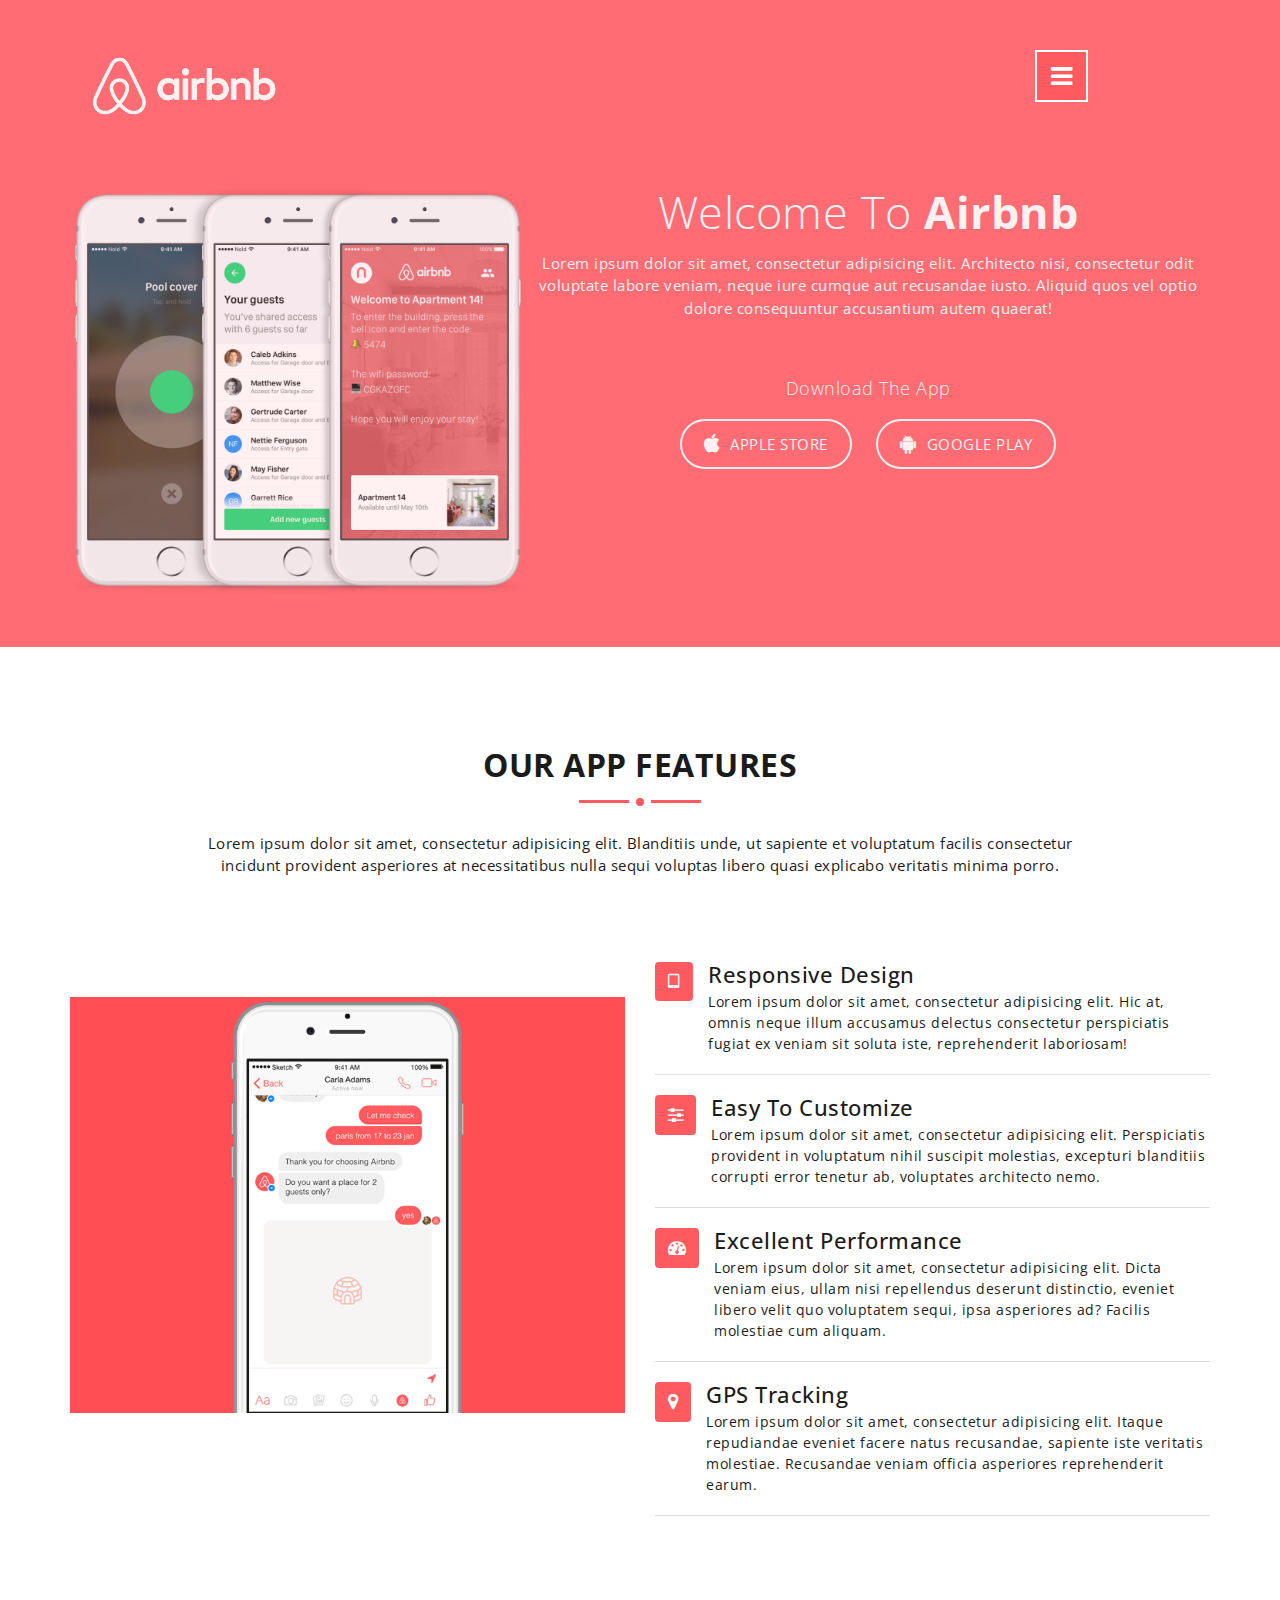
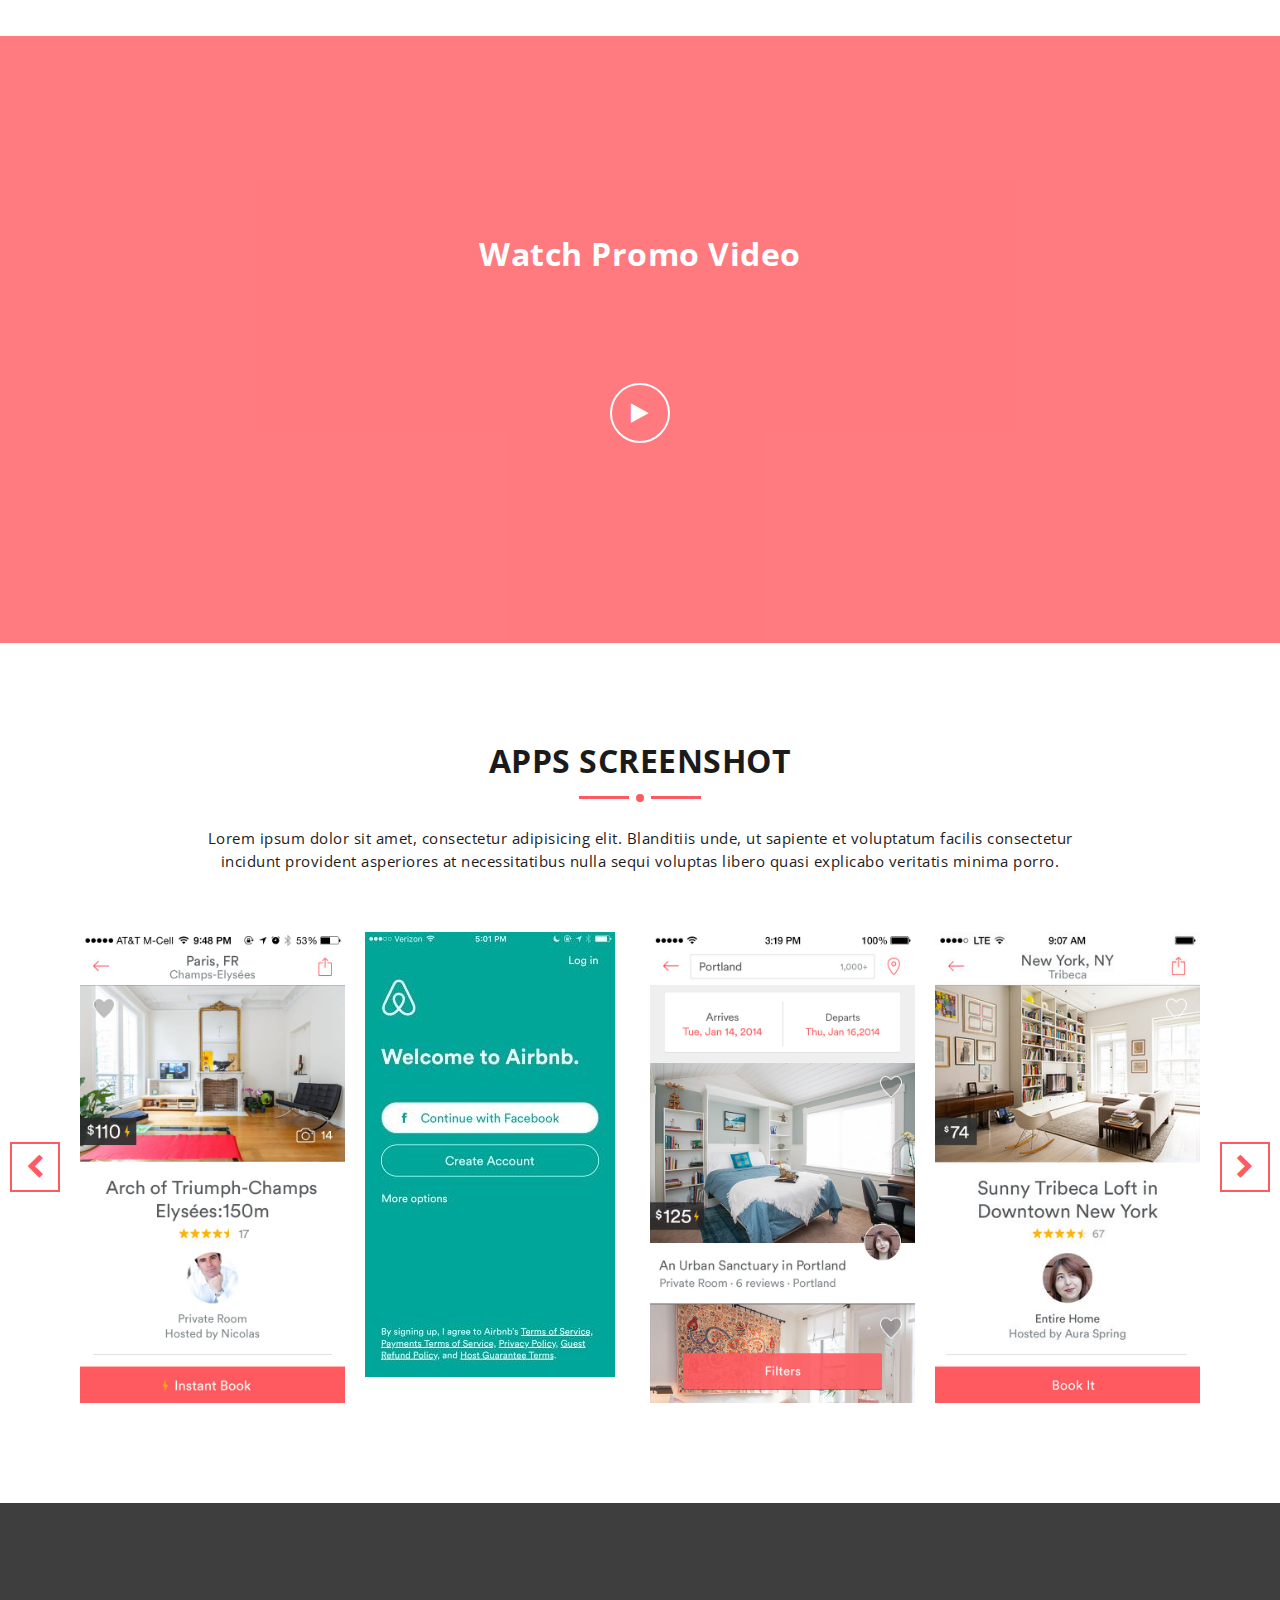
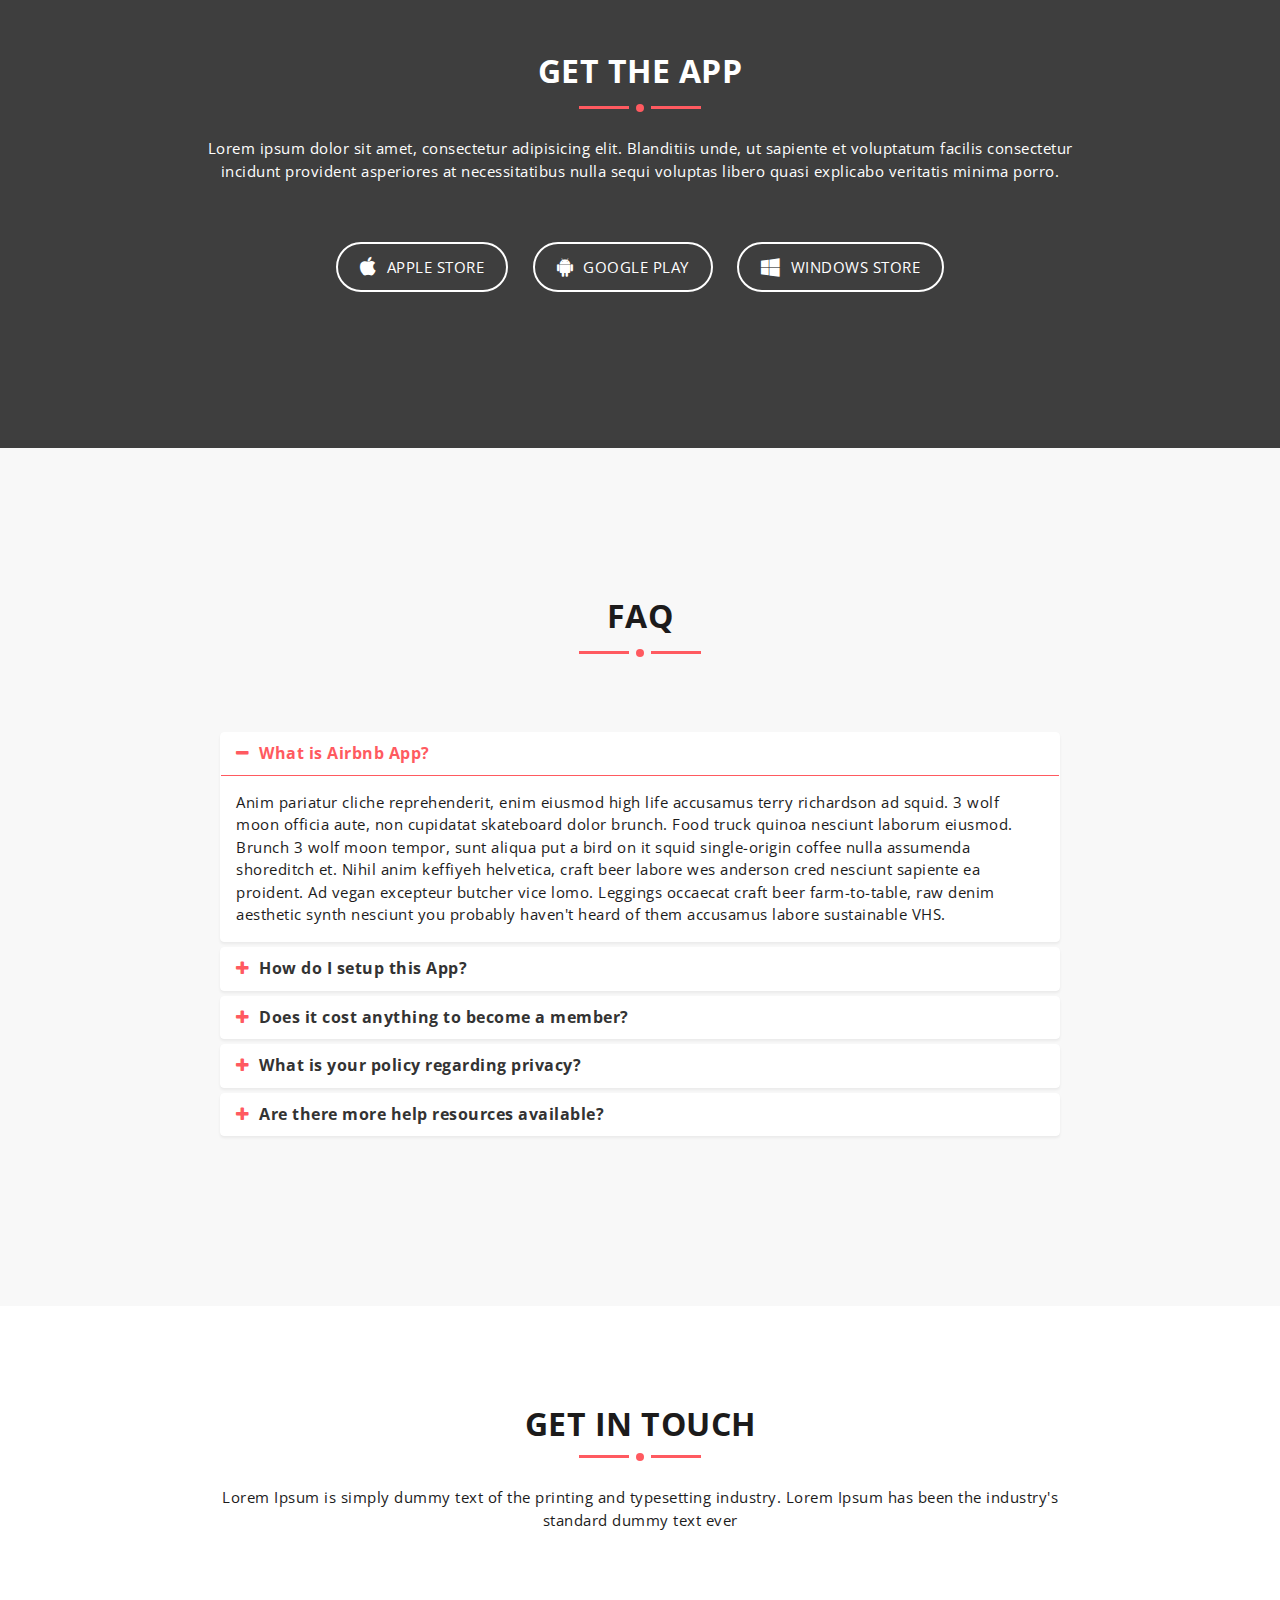
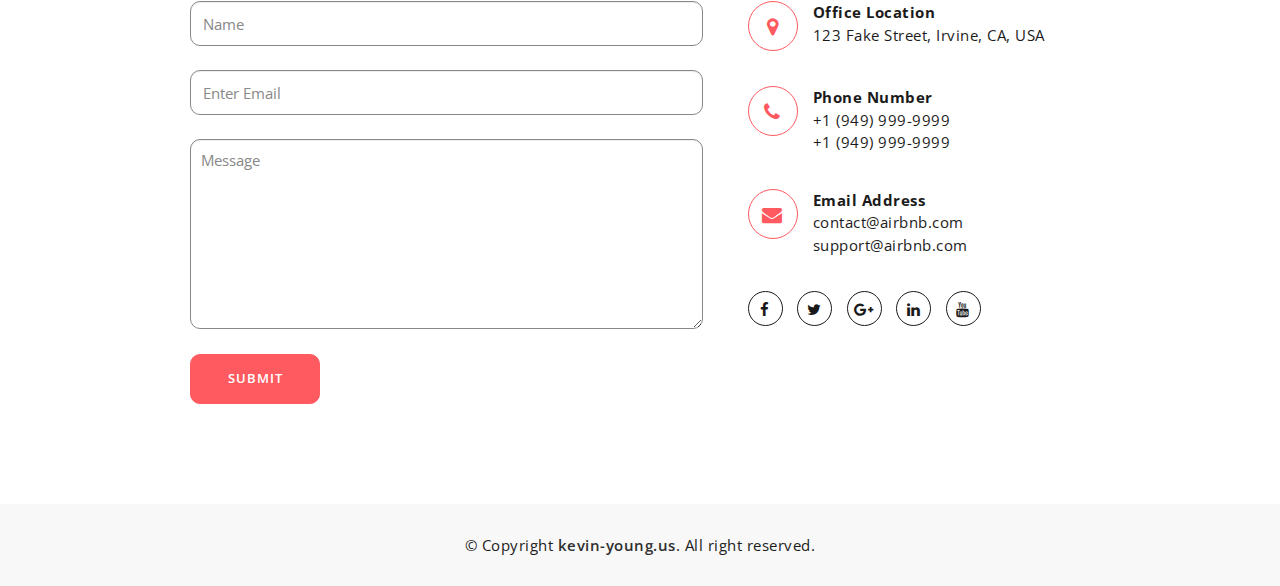
==== index.html @ 38587bd9 "edits" ====
<!DOCTYPE html>
<html lang="en">
  <head>
    <meta charset="utf-8">
    <meta http-equiv="X-UA-Compatible" content="IE=edge">
    <meta name="viewport" content="width=device-width, initial-scale=1">
    <!-- The above 3 meta tags *must* come first in the head; any other head content must come *after* these tags -->
    <title>Airbnb App Template - Kevin Young</title>
    <!-- Favicon -->
    <link rel="shortcut icon" type="image/icon" href="assets/images/favicon.ico"/>
    <!-- Font Awesome -->
    <link href="https://maxcdn.bootstrapcdn.com/font-awesome/4.6.3/css/font-awesome.min.css" rel="stylesheet">
    <!-- Bootstrap -->
    <link href="assets/css/bootstrap.min.css" rel="stylesheet">
    <!-- Slick slider -->
    <link href="assets/css/slick.css" rel="stylesheet">

    <link href="style.css" rel="stylesheet">

    <!-- Open Sans for body and title font -->
	<link href="https://fonts.googleapis.com/css?family=Open+Sans:300,400,400i,600,700,800" rel="stylesheet">
 
  </head>
  <body>
  	<!-- Start Header -->
	<header id="mu-header" class="" role="banner">
		<div class="mu-header-overlay">
			<div class="container">
				<div class="mu-header-area">

					<!-- Start Logo -->
					<div class="mu-logo-area">
						<!-- text based logo -->
						<!-- <a class="mu-logo" href="#">Airbnb App</a> -->
						<!-- image based logo -->
						<a class="mu-logo" href="#"><img src="assets/images/logo.png" alt="logo img"></a>
					</div>
					<!-- End Logo -->

					<!-- Start header featured area -->
					<div class="mu-header-featured-area">
						<div class="mu-header-featured-img">
							<img src="assets/images/iphone.png" alt="iphone image">
						</div>

						<div class="mu-header-featured-content">
							<h1>Welcome To <span>Airbnb</span></h1>
							<p>Lorem ipsum dolor sit amet, consectetur adipisicing elit. Architecto nisi, consectetur odit voluptate labore veniam, neque iure cumque aut recusandae iusto. Aliquid quos vel optio dolore consequuntur accusantium autem quaerat!</p>

							<div class="mu-app-download-area">
								<h4>Download The App</h4>
								<a class="mu-apple-btn" href="#"><i class="fa fa-apple"></i><span>apple store</span></a>
								<a class="mu-google-btn" href="#"><i class="fa fa-android"></i><span>google play</span></a>
								<!-- <a class="mu-windows-btn" href="#"><i class="fa fa-windows"></i><span>windows store</span></a> -->
							</div>
						</div>
					</div>
					<!-- End header featured area -->

				</div>
			</div>
		</div>
	</header>
	<!-- End Header -->

	<!-- Start Menu -->
	<button class="mu-menu-btn">
		<i class="fa fa-bars"></i>
	</button>
	<div class="mu-menu-full-overlay">
		<div class="mu-menu-full-overlay-inner">
			<a class="mu-menu-close-btn" href="#"><span class="mu-line"></span></a>
			<nav class="mu-menu" role="navigation">
				<ul>
					<li><a href="#mu-header">Header</a></li>
					<li><a href="#mu-feature">App Feature</a></li>
					<li><a href="#mu-video">Promo Video</a></li>
					<li><a href="#mu-apps-screenshot">Apps Screenshot</a></li>
					<li><a href="#mu-download">Download</a></li>
					<li><a href="#mu-faq">FAQ</a></li>
					<li><a href="#mu-contact">Get In Touch</a></li>
				</ul>
			</nav>
		</div>
	</div>
	<!-- End Menu -->

	<!-- Start main content -->
		
	<main role="main">
		<!-- Start Feature -->
		<section id="mu-feature">
			<div class="container">
				<div class="row">
					<div class="col-md-12">
						<div class="mu-feature-area">

							<div class="mu-title-area">
								<h2 class="mu-title">OUR APP FEATURES</h2>
								<span class="mu-title-dot"></span>
								<p>Lorem ipsum dolor sit amet, consectetur adipisicing elit. Blanditiis unde, ut sapiente et voluptatum facilis consectetur incidunt provident asperiores at necessitatibus nulla sequi voluptas libero quasi explicabo veritatis minima porro.</p>
							</div>
			
							<!-- Start Feature Content -->
							<div class="mu-feature-content">
								<div class="row">
									<div class="col-md-6">
										<div class="mu-feature-content-left">
											<img class="mu-profile-img" style="margin-top: 80px" src="assets/images/iphone-group.png" alt="iphone Image">
										</div>
									</div>
									<div class="col-md-6">
										<div class="mu-feature-content-right">

											<!-- Start single feature item -->
											<div class="media">
						                        <div class="media-left">
						                        	<button class="btn mu-feature-btn" type="button">
						                        		<i class="fa fa-tablet" aria-hidden="true"></i>
						                        	</button>
						                        </div>
						                        <div class="media-body">
							                        <h3 class="media-heading">Responsive Design</h3>
							                        <p>Lorem ipsum dolor sit amet, consectetur adipisicing elit. Hic at, omnis neque illum accusamus delectus consectetur perspiciatis fugiat ex veniam sit soluta iste, reprehenderit laboriosam!</p>
						                        </div>
						                    </div>
						                    <!-- End single feature item -->

						                    <!-- Start single feature item -->
											<div class="media">
						                        <div class="media-left">
						                        	<button class="btn mu-feature-btn" type="button">
						                        		<i class="fa fa-sliders" aria-hidden="true"></i>
						                        	</button>
						                        </div>
						                        <div class="media-body">
							                        <h3 class="media-heading">Easy To Customize</h3>
							                        <p>Lorem ipsum dolor sit amet, consectetur adipisicing elit. Perspiciatis provident in voluptatum nihil suscipit molestias, excepturi blanditiis corrupti error tenetur ab, voluptates architecto nemo.</p>
						                        </div>
						                    </div>
						                    <!-- End single feature item -->

						                    <!-- Start single feature item -->
											<div class="media">
						                        <div class="media-left">
						                        	<button class="btn mu-feature-btn" type="button">
						                        		<i class="fa fa-tachometer" aria-hidden="true"></i>
						                        	</button>
						                        </div>
						                        <div class="media-body">
							                        <h3 class="media-heading">Excellent Performance</h3>
							                        <p>Lorem ipsum dolor sit amet, consectetur adipisicing elit. Dicta veniam eius, ullam nisi repellendus deserunt distinctio, eveniet libero velit quo voluptatem sequi, ipsa asperiores ad? Facilis molestiae cum aliquam.</p>
						                        </div>
						                    </div>
						                    <!-- End single feature item -->

						                    <!-- Start single feature item -->
											<div class="media">
						                        <div class="media-left">
						                        	<button class="btn mu-feature-btn" type="button">
						                        		<i class="fa fa-map-marker" aria-hidden="true"></i>
						                        	</button>
						                        </div>
						                        <div class="media-body">
							                        <h3 class="media-heading">GPS Tracking</h3>
							                        <p>Lorem ipsum dolor sit amet, consectetur adipisicing elit. Itaque repudiandae eveniet facere natus recusandae, sapiente iste veritatis molestiae. Recusandae veniam officia asperiores reprehenderit earum.</p>
						                        </div>
						                    </div>
						                    <!-- End single feature item -->

										</div>
									</div>
								</div>
							</div>
							<!-- End Feature Content -->

						</div>
					</div>
				</div>
			</div>
		</section>
		<!-- End Feature -->

		<!-- Start Video -->
		<section id="mu-video">
			<div class="mu-video-overlay">
				<div class="container">
					<div class="row">
						<div class="col-md-12">
							<div class="mu-video-area">
								<h2>Watch Promo Video</h2>
								<a class="mu-video-play-btn" href="#"><i class="fa fa-play" aria-hidden="true"></i></a>
							</div>
						</div>
					</div>
				</div>
			</div>

			<!-- Start Video content -->
			<div class="mu-video-content">
				<div class="mu-video-iframe-area">
					<a class="mu-video-close-btn" href="#"><i class="fa fa-times" aria-hidden="true"></i></a>
					<!-- <iframe class="mu-video-iframe" width="854" height="480" src="https://www.youtube.com/embed/yetFk7QoSck" frameborder="0" allowfullscreen></iframe>  -->
				</div>
			</div>
			<!-- End Video content -->

		</section>
		<!-- End Video -->

		<!-- Start Apps Screenshot -->
		<section id="mu-apps-screenshot">
			<div class="container">
				<div class="row">
					<div class="col-md-12">
						<div class="mu-apps-screenshot-area">

							<div class="mu-title-area">
								<h2 class="mu-title">APPS SCREENSHOT</h2>
								<span class="mu-title-dot"></span>
								<p>Lorem ipsum dolor sit amet, consectetur adipisicing elit. Blanditiis unde, ut sapiente et voluptatum facilis consectetur incidunt provident asperiores at necessitatibus nulla sequi voluptas libero quasi explicabo veritatis minima porro.</p>
							</div>


							<!-- Start Apps Screenshot Content -->
							<div class="mu-apps-screenshot-content">

								<div class="mu-apps-screenshot-slider">

									<div class="mu-single-screeshot">
										<img src="assets/images/screenshot/01.jpg" alt="App screenshot img">
									</div>

									<div class="mu-single-screeshot">
										<img src="assets/images/screenshot/02.jpg" alt="App screenshot img">
									</div>

									<div class="mu-single-screeshot">
										<img src="assets/images/screenshot/03.jpg" alt="App screenshot img">
									</div>

									<div class="mu-single-screeshot">
										<img src="assets/images/screenshot/04.jpg" alt="App screenshot img">
									</div>

									<div class="mu-single-screeshot">
										<img src="assets/images/screenshot/05.jpg" alt="App screenshot img">
									</div>

									<div class="mu-single-screeshot">
										<img src="assets/images/screenshot/01.jpg" alt="App screenshot img">
									</div>

									<div class="mu-single-screeshot">
										<img src="assets/images/screenshot/02.jpg" alt="App screenshot img">
									</div>

									<div class="mu-single-screeshot">
										<img src="assets/images/screenshot/03.jpg" alt="App screenshot img">
									</div>

									<div class="mu-single-screeshot">
										<img src="assets/images/screenshot/04.jpg" alt="App screenshot img">
									</div>

									<div class="mu-single-screeshot">
										<img src="assets/images/screenshot/05.jpg" alt="App screenshot img">
									</div>

								</div>

							</div>
							<!-- End Apps Screenshot Content -->

						</div>
					</div>
				</div>
			</div>
		</section>
		<!-- End Apps Screenshot -->

		<!-- Start Download -->
		<section id="mu-download">
			<div class="container">
				<div class="row">
					<div class="col-md-12">
						<div class="mu-download-area">

							<div class="mu-title-area">
								<h2 class="mu-title">GET THE APP</h2>
								<span class="mu-title-dot"></span>
								<p>Lorem ipsum dolor sit amet, consectetur adipisicing elit. Blanditiis unde, ut sapiente et voluptatum facilis consectetur incidunt provident asperiores at necessitatibus nulla sequi voluptas libero quasi explicabo veritatis minima porro.</p>
							</div>

							<div class="mu-download-content">
								<a class="mu-apple-btn" href="#"><i class="fa fa-apple"></i><span>apple store</span></a>
								<a class="mu-google-btn" href="#"><i class="fa fa-android"></i><span>google play</span></a>
								<a class="mu-windows-btn" href="#"><i class="fa fa-windows"></i><span>windows store</span></a>
							</div>

						</div>
					</div>
				</div>
			</div>
		</section>
		<!-- End Download -->

		<!-- Start FAQ -->
		<section id="mu-faq">
			<div class="container">
				<div class="row">
					<div class="col-md-12">
						<div class="mu-faq-area">

							<div class="mu-title-area">
								<h2 class="mu-title">FAQ</h2>
								<span class="mu-title-dot"></span>
							</div>


							<div class="mu-faq-content">

								<div class="panel-group" id="accordion">

							        <div class="panel panel-default">
							          <div class="panel-heading">
							            <h4 class="panel-title">
							              <a data-toggle="collapse" data-parent="#accordion" href="#collapseOne" aria-expanded="true">
							                <span class="fa fa-minus"></span> What is Airbnb App? 
							              </a>
							            </h4>
							          </div>
							          <div id="collapseOne" class="panel-collapse collapse in">
							            <div class="panel-body">
							              Anim pariatur cliche reprehenderit, enim eiusmod high life accusamus terry richardson ad squid. 3 wolf moon officia aute, non cupidatat skateboard dolor brunch. Food truck quinoa nesciunt laborum eiusmod. Brunch 3 wolf moon tempor, sunt aliqua put a bird on it squid single-origin coffee nulla assumenda shoreditch et. Nihil anim keffiyeh helvetica, craft beer labore wes anderson cred nesciunt sapiente ea proident. Ad vegan excepteur butcher vice lomo. Leggings occaecat craft beer farm-to-table, raw denim aesthetic synth nesciunt you probably haven't heard of them accusamus labore sustainable VHS.
							            </div>
							          </div>
							        </div>

							        <div class="panel panel-default">
							          <div class="panel-heading">
							            <h4 class="panel-title">
							              <a data-toggle="collapse" data-parent="#accordion" href="#collapseTwo">
							                <span class="fa fa-plus"></span> How do I setup this App? 
							              </a>
							            </h4>
							          </div>
							          <div id="collapseTwo" class="panel-collapse collapse">
							            <div class="panel-body">
							              Anim pariatur cliche reprehenderit, enim eiusmod high life accusamus terry richardson ad squid. 3 wolf moon officia aute, non cupidatat skateboard dolor brunch. Food truck quinoa nesciunt laborum eiusmod. Brunch 3 wolf moon tempor, sunt aliqua put a bird on it squid single-origin coffee nulla assumenda shoreditch et. Nihil anim keffiyeh helvetica, craft beer labore wes anderson cred nesciunt sapiente ea proident. Ad vegan excepteur butcher vice lomo. Leggings occaecat craft beer farm-to-table, raw denim aesthetic synth nesciunt you probably haven't heard of them accusamus labore sustainable VHS.
							            </div>
							          </div>
							        </div>

							        <div class="panel panel-default">
							          <div class="panel-heading">
							            <h4 class="panel-title">
							              <a data-toggle="collapse" data-parent="#accordion" href="#collapseThree">
							                <span class="fa fa-plus"></span> Does it cost anything to become a member? 
							              </a>
							            </h4>
							          </div>
							          <div id="collapseThree" class="panel-collapse collapse">
							            <div class="panel-body">
							              Anim pariatur cliche reprehenderit, enim eiusmod high life accusamus terry richardson ad squid. 3 wolf moon officia aute, non cupidatat skateboard dolor brunch. Food truck quinoa nesciunt laborum eiusmod. Brunch 3 wolf moon tempor, sunt aliqua put a bird on it squid single-origin coffee nulla assumenda shoreditch et. Nihil anim keffiyeh helvetica, craft beer labore wes anderson cred nesciunt sapiente ea proident. Ad vegan excepteur butcher vice lomo. Leggings occaecat craft beer farm-to-table, raw denim aesthetic synth nesciunt you probably haven't heard of them accusamus labore sustainable VHS.
							            </div>
							          </div>
							        </div>

							        <div class="panel panel-default">
							          <div class="panel-heading">
							            <h4 class="panel-title">
							              <a data-toggle="collapse" data-parent="#accordion" href="#collapseFour">
							                <span class="fa fa-plus"></span> What is your policy regarding privacy? 
							              </a>
							            </h4>
							          </div>
							          <div id="collapseFour" class="panel-collapse collapse">
							            <div class="panel-body">
							              Anim pariatur cliche reprehenderit, enim eiusmod high life accusamus terry richardson ad squid. 3 wolf moon officia aute, non cupidatat skateboard dolor brunch. Food truck quinoa nesciunt laborum eiusmod. Brunch 3 wolf moon tempor, sunt aliqua put a bird on it squid single-origin coffee nulla assumenda shoreditch et. Nihil anim keffiyeh helvetica, craft beer labore wes anderson cred nesciunt sapiente ea proident. Ad vegan excepteur butcher vice lomo. Leggings occaecat craft beer farm-to-table, raw denim aesthetic synth nesciunt you probably haven't heard of them accusamus labore sustainable VHS.
							            </div>
							          </div>
							        </div>

							        <div class="panel panel-default">
							          <div class="panel-heading">
							            <h4 class="panel-title">
							              <a data-toggle="collapse" data-parent="#accordion" href="#collapseFive">
							                <span class="fa fa-plus"></span> Are there more help resources available? 
							              </a>
							            </h4>
							          </div>
							          <div id="collapseFive" class="panel-collapse collapse">
							            <div class="panel-body">
							              Anim pariatur cliche reprehenderit, enim eiusmod high life accusamus terry richardson ad squid. 3 wolf moon officia aute, non cupidatat skateboard dolor brunch. Food truck quinoa nesciunt laborum eiusmod. Brunch 3 wolf moon tempor, sunt aliqua put a bird on it squid single-origin coffee nulla assumenda shoreditch et. Nihil anim keffiyeh helvetica, craft beer labore wes anderson cred nesciunt sapiente ea proident. Ad vegan excepteur butcher vice lomo. Leggings occaecat craft beer farm-to-table, raw denim aesthetic synth nesciunt you probably haven't heard of them accusamus labore sustainable VHS.
							            </div>
							          </div>
							        </div>


							    </div>
							</div>

						</div>
					</div>
				</div>
			</div>
		</section>
		<!-- End FAQ -->


		<!-- Start Contact -->
		<section id="mu-contact">
			<div class="container">
				<div class="row">
					<div class="col-md-12">
						<div class="mu-contact-area">

							<div class="mu-title-area">
								<h2 class="mu-heading-title">GET IN TOUCH</h2>
								<span class="mu-title-dot"></span>
								<p>Lorem Ipsum is simply dummy text of the printing and typesetting industry. Lorem Ipsum has been the industry's standard dummy text ever</p>
							</div>

							

							<!-- Start Contact Content -->
							<div class="mu-contact-content">
								<div class="row">

								<div class="col-md-7">
									<div class="mu-contact-left">
										<div id="form-messages"></div>
											<form id="ajax-contact" method="post" action="mailer.php" class="mu-contact-form">
												<div class="form-group">                
													<input type="text" class="form-control" placeholder="Name" id="name" name="name" required>
												</div>
												<div class="form-group">                
													<input type="email" class="form-control" placeholder="Enter Email" id="email" name="email" required>
												</div>              
												<div class="form-group">
													<textarea class="form-control" placeholder="Message" id="message" name="message" required></textarea>
												</div>
												<button type="submit" class="mu-send-msg-btn"><span>SUBMIT</span></button>
								            </form>
										</div>
									</div>

									<div class="col-md-5">
										<div class="mu-contact-right">
											<div class="mu-contact-right-single">
												<div class="mu-icon"><i class="fa fa-map-marker"></i></div>
												<p><strong>Office Location</strong></p>
												<p>123 Fake Street, Irvine, CA, USA</p>
											</div>

											<div class="mu-contact-right-single">
												<div class="mu-icon"><i class="fa fa-phone"></i></div>
												<p><strong>Phone Number</strong></p>
												<p>+1 (949) 999-9999</p>
												<p>+1 (949) 999-9999</p>
											</div>

											<div class="mu-contact-right-single">
												<div class="mu-icon"><i class="fa fa-envelope"></i></div>
												<p><strong>Email Address</strong></p>
												<p>contact@airbnb.com</p>
												<p>support@airbnb.com</p>
											</div>

											<div class="mu-contact-right-single">
												<div class="mu-social-media">
													<a href="#"><i class="fa fa-facebook"></i></a>
													<a href="#"><i class="fa fa-twitter"></i></a>
													<a href="#"><i class="fa fa-google-plus"></i></a>
													<a href="#"><i class="fa fa-linkedin"></i></a>
													<a href="#"><i class="fa fa-youtube"></i></a>
												</div>
											</div>

										</div>
									</div>		

								</div>
							</div>
							<!-- End Contact Content -->

						</div>
					</div>
				</div>
			</div>
		</section>
		<!-- End Contact -->

	</main>
	
	<!-- End main content -->
			
	<!-- Start footer -->
	<footer id="mu-footer" role="contentinfo">
			<div class="container">
				<div class="mu-footer-area">
					<p class="mu-copy-right">&copy; Copyright <a rel="nofollow" href="https://www.kevin-young.us">kevin-young.us</a>. All right reserved.</p>
				</div>
			</div>

	</footer>
	<!-- End footer -->
	
    <!-- jQuery library -->
    <script src="https://ajax.googleapis.com/ajax/libs/jquery/1.11.3/jquery.min.js"></script>
    <!-- Include all compiled plugins (below), or include individual files as needed -->
    <!-- Bootstrap -->
    <script src="assets/js/bootstrap.min.js"></script>
	<!-- Slick slider -->
    <script type="text/javascript" src="assets/js/slick.min.js"></script>
    <!-- Ajax contact form  -->
    <script type="text/javascript" src="assets/js/app.js"></script>
  
    
	
    <!-- Custom js -->
	<script type="text/javascript" src="assets/js/custom.js"></script>

	
	
    
  </body>
</html>
---- style.css ----
body,
html {
	overflow-x:hidden;
}

body {
	font-family: 'Open Sans', sans-serif;
	font-size: 15px;
	letter-spacing: 0.5px;
	line-height: 1.5;
	color: #1c1b1b;
}

ul {
	padding: 0;
	margin: 0;
}

ul li {
	list-style: disc;
	font-size: 17px;
	line-height: 1.59;
}

a { 
	text-decoration: none;
	color: #2f2f2f;  
}

a:hover,
a:focus {
	outline: none;
	text-decoration: none;
}

h1,
h2,
h3,
h4,
h5,
h6 {
	font-family: 'Open Sans', sans-serif;
	font-weight: 700;
	margin-top: 0;
}


h1 {
	font-size: 38px;
}

h2 {  
	font-size: 32px; 
	line-height: 1.13; 
}

h3 {  
	font-size: 26px;  
}

h4 {  
	font-size: 22px;  
}

h5 {  
	font-size: 20px;  
}

h6 {  
	font-size: 18px;  
}

img {
	border: none;
	max-width: 100%;
}

code {
	background-color: #ee6e73;
	border-radius: 2px;
	color: #fff;
	padding: 2px 4px;
}

pre {
	background-color: #f8f8f8;
	border: 1px solid #eee;
	border-radius: 4px;
	padding: 10px;
}

pre code {
	background-color: transparent;
	color: #333;
}

del{
	text-decoration-color: #ee6e73;
}

kbd {
	background-color: #ddd;
	padding: 4px 6px;
	border-radius: 2px;
}

address {
	line-height: 1.5;
	padding-left: 10px;
}

dl dt {
	font-weight: 700;
}

dl dd {
	margin-left: 0;
}

blockquote {
	background-color: #f8f8f8;
	border-radius: 0 4px 4px 0;
	padding: 5px 15px;
	
}

blockquote p {
	margin-top: 10px;
}

button {
	padding: 5px 15px;
	border: none;
}

button:focus {
	outline: none;
	border: none;
}


/* ========= BUTTON =========*/

.mu-primary-btn {
	background-color: transparent;
	border-radius: 4px;
	border: 2px solid #ffffff;
	color: #fff;
	display: inline-block;
	font-size: 14px;
	font-weight: 700;
	letter-spacing: 1.5px;
	padding: 12px 35px;
	/* -webkit-transition: all 0.5s;
	transition: all 0.5s; */
}

.mu-primary-btn:hover,
.mu-primary-btn:focus {
	background-color: #fff;
}

.mu-send-msg-btn {
	color: #555;
	font-size: 13px;
	font-weight: 600;
	letter-spacing: 1px;
	text-align: center;
	padding: 14px 24px;
	margin-top: 10px;
	-webkit-transition: all 0.5s;
	transition: all 0.5s;
	width: 130px;
	color: #fff;
	border-radius: 10px;
}

.mu-send-msg-btn:hover,
.mu-send-msg-btn:focus {
	background-color: #fff;
}



/*--------------------*/
/* HEADER */
/*--------------------*/

#mu-header {
	background-image: url("assets/images/header-bg.jpg");
	display: inline;
	float: left;
	width: 100%;
	background-position: center center;
	background-attachment: fixed;
}

.mu-header-overlay {
	display: inline;
	float: left;
	opacity: 0.8;
	width: 100%;
}

.mu-logo-area {
	display: inline;
	float: left;
	width: 20%;
}

.mu-logo {
	color: #fff;
	font-size: 45px;
	display: inline-block;
	font-weight: 700;
	margin-top: 35px;
}

.mu-logo:hover,
.mu-logo:focus {
	color: #fff;
}

.mu-menu-btn {
	position: fixed;
	right: 15%;
	top: 50px;
	color: #fff;
	font-size: 25px;
	border: 2px solid #fff;
	padding: 5px 14px;
	z-index: 999;
	-webkit-transition: all 0.5s;
	-o-transition: all 0.5s;
	transition: all 0.5s;
}

.mu-menu-btn:hover,
.mu-menu-btn:focus {
	border: 2px solid #fff;
}



/*=== Featured section ===*/

.mu-header-featured-area {
	display: inline;
	float: left;
	padding: 50px 0;
	width: 100%;
}

.mu-header-featured-img {
	display: inline;
	float: left;
	width: 40%;
}

.mu-header-featured-content {
	display: inline;
	float: right;
	/* margin-top: 200px; */
	text-align: center;
	width: 60%;
}

.mu-header-featured-content h1 {
	font-size: 45px;
	color: #fff;
	font-weight: 300;
	margin-bottom: 15px;
}

.mu-header-featured-content h1 span {
	font-weight: 700;
}

.mu-header-featured-content p{
	color: #fff;
}

.mu-app-download-area {
	display: inline;
	float: left;
	margin-top: 50px;
	width: 100%;
}

.mu-app-download-area h4 {
	color: #fff;
	font-size: 18px;
	font-weight: 300;
	margin-bottom: 20px;
}

.mu-apple-btn,
.mu-google-btn,
.mu-windows-btn {
	border: 2px solid #fff;
    border-radius: 50px;
    color: #fff;
    display: inline-block;
    margin: 0 10px;
    padding: 11px 22px;
    text-transform: uppercase;
    -webkit-transition: all 0.5s;
    -o-transition: all 0.5s;
    transition: all 0.5s;
}

.mu-apple-btn:hover,
.mu-google-btn:hover,
.mu-windows-btn:hover,
.mu-apple-btn:focus,
.mu-google-btn:focus,
.mu-windows-btn:focus {
	background-color: #ffffff;
}

.mu-apple-btn i,
.mu-google-btn i,
.mu-windows-btn i {
	display: block;
    float: left;
    font-size: 20px;
    line-height: 24px;
    margin-right: 10px;
}

.mu-apple-btn span,
.mu-google-btn span,
.mu-windows-btn span {
	display: block;
	float: left;
	line-height: 24px;
}



/*--------------------*/
/* MENU */
/*--------------------*/

.mu-menu-close-btn {
	display: block;
	font-size: 25px;
	height: 48px;
	position: absolute;
	right: 15%;
	top: 55px;
	width: 48px;
	/* -webkit-transition: color 0.3s ease-in-out 0s;
	transition: color 0.3s ease-in-out 0s; */
}

.mu-menu-close-btn .mu-line {
	background-color: transparent;
	display: block;
	position: relative;
	height: 4px;
	width: 38px;
}

.mu-menu-close-btn .mu-line::before {
	background-color: #fff;
	content: "";
	display: block;
	height: 4px;
	position: absolute;
	top: 16px;
	-webkit-transform: rotate(-45deg);
	        transform: rotate(-45deg);
	-webkit-transition: -webkit-transform 0.3s ease-out 0s;
	transition: -webkit-transform 0.3s ease-out 0s;
	transition: transform 0.3s ease-out 0s;
	transition: transform 0.3s ease-out 0s, -webkit-transform 0.3s ease-out 0s;
	width: 38px;
	z-index: -1;
}

.mu-menu-close-btn .mu-line::after {
	 background-color: #fff;
	content: "";
	display: block;
	height: 4px;
	position: absolute;
	top: 16px;
	-webkit-transform: rotate(45deg);
	        transform: rotate(45deg);
	-webkit-transition: -webkit-transform 0.3s ease-out 0s;
	transition: -webkit-transform 0.3s ease-out 0s;
	transition: transform 0.3s ease-out 0s;
	transition: transform 0.3s ease-out 0s, -webkit-transform 0.3s ease-out 0s;
	width: 38px;
	z-index: -1;
}

.mu-menu-close-btn:hover .mu-line:before,
.mu-menu-close-btn:hover .mu-line:after {
	-webkit-transform: rotate(0deg);
	        transform: rotate(0deg);
} 

/* Menu overlay */

.mu-menu-full-overlay {
	background-color: rgba(0, 0, 0, 0.94);
	color: #fff;
	height: 100%;
	left: 0;
	position: fixed;
	right: 0;
	text-align: center;
	top: 0;
	visibility: hidden;
    -webkit-transition: all 0.5s;
    -o-transition: all 0.5s;
    transition: all 0.5s;
	width: 100%;
	z-index: 99999;
}

.mu-menu-full-overlay-show {
	visibility: visible;
}

.mu-menu-full-overlay-inner {
	display: inline;
	float: left;
	padding: 12% 15%;	
	width: 100%;
}

.mu-menu ul li {
	list-style: none;
}

.mu-menu ul li a {
	color: #fff;
	display: inline-block;
	font-size: 35px;
	font-weight: 700;
	line-height: 1.35;
	text-align: center;
	text-transform: uppercase;
	margin-bottom: 10px;
	/* -webkit-transition: all 0.5s;
	-o-transition: all 0.5s;
	transition: all 0.5s; */
}

/*--------------------*/
/* FEATURE SECTION */
/*--------------------*/


#mu-feature {
	background-color: #fff;
	display: inline;
	float: left;
	width: 100%;
}

.mu-feature-area {
	display: inline;
	float: left;
	padding: 100px 0;
	width: 100%;
}

.mu-title-area {
	display: inline;
	float: left;
	text-align: center;
	padding: 0 120px;
	width: 100%;
}

.mu-title {
	color: #1c1b1b;
	margin-bottom: 15px;
	padding: 0;
	z-index: 10;
	text-transform: capitalize;
}

.mu-title-dot {
	border-radius: 50%;
	height: 8px;
	width: 8px;
	display: inline-block;
	margin-bottom: 20px;
	position: relative;
}

.mu-title-dot::before {
	content: '';
	position: absolute;
	left: 15px;
	height: 3px;
	width: 50px;
	top: 2px;
}

.mu-title-dot::after {
	content: '';
	position: absolute;
	right: 15px;
	height: 3px;
	width: 50px;
	top: 2px;
}

.mu-feature-content {
	background-color: #fff;
	display: inline;
	float: left;
	margin-top: 30px;
	width: 100%;
}

.mu-feature-content-left {
	display: inline;
	float: left;
	width: 100%;
}

.mu-feature-content-right {
	display: inline;
	float: left;
	margin-top: 30px;
	width: 100%;
}

.mu-feature-content-right .media-left {
	padding-right: 15px;
}

.mu-feature-btn {
	color: #fff;
	font-size: 18px;
}

.mu-feature-btn:hover {
	color: #fff;
}

.mu-feature-content-right .media-heading {
	font-size: 22px;
	font-weight: 500;
	-webkit-transition: all 0.5s;
	-o-transition: all 0.5s;
	transition: all 0.5s;
}

.mu-feature-content-right .media {
	margin-top: 15px;
	border-bottom: 1px solid #ddd;
	margin-bottom: 20px;
	padding-bottom: 20px;
	-webkit-transition: all 0.5s;
	-o-transition: all 0.5s;
	transition: all 0.5s;
}

.mu-feature-content-right .media p {
	font-size: 14px;
	margin-bottom: 0;
}


/*--------------------*/
/* VIDEO */
/*--------------------*/


#mu-video {
	background-image: url("assets/images/video-bg.jpeg");
	background-attachment: fixed;
	background-position: center center;
	-webkit-background-size: cover;
	background-size: cover;
	display: inline;
	float: left;
	width: 100%;
}

.mu-video-overlay {
	display: inline;
	float: left;
	opacity: 0.8;
	width: 100%;
}

.mu-video-area {
	display: inline;
	float: left;
	padding: 200px 0;
	text-align: center;
	width: 100%;
}

.mu-video-area h2 {
	color: #fff;
}

.mu-video-content {
	display: inline;
	float: left;
	width: 100%;
}

.mu-video-play-btn,
.mu-video-close-btn {
	color: #fff;
	font-size: 22px;
	border: 2px solid #fff;
	border-radius: 50%;
	width: 60px;
	display: inline-block;
	height: 60px;
	line-height: 55px;
	text-align: center;
	margin-top: 100px;
	-webkit-transition: all 0.5s;
	-o-transition: all 0.5s;
	transition: all 0.5s;
}

.mu-video-play-btn:hover,
.mu-video-play-btn:focus {
	color: #fff;
	-webkit-transform: scale(1.2);
	        transform: scale(1.2);
}

.mu-video-close-btn {
	border-radius: 50%;
	color: #fff;
	font-size: 18px;
	border: 2px solid #fff;
	position: absolute;
	top: 0;
	right: 15%;
	display: inline-block;
	height: 50px;
	line-height: 45px;
	text-align: center;
	margin-top: 100px;
	-webkit-transition: all 0.5s;
	-o-transition: all 0.5s;
	transition: all 0.5s;
	width: 50px;
}

.mu-video-close-btn:hover,
.mu-video-close-btn:focus {
	color: #fff;
	-webkit-transform: scale(1.2);
	        transform: scale(1.2);
}

.mu-video-iframe-area {
	background-color: rgba(0,0,0,0.84);
	position: fixed;
	top: 0;
	left: 0;
	right: 0;
	bottom: 0;
	width: 100%;
	height: 100%;
	padding: 12% 0;
	text-align: center;
	z-index: 9999;
	display: none;
	-webkit-transition: all 0.5s;
	-o-transition: all 0.5s;
	transition: all 0.5s;
}

.mu-video-iframe-display {
	display: block;
}

.mu-video-iframe-area iframe {

}



/*--------------------*/
/* APPPS SCREENSHOT */
/*--------------------*/


#mu-apps-screenshot {
	background-color: #fff;
	display: inline;
	float: left;
	width: 100%;
}

.mu-apps-screenshot-area {
	display: inline;
	float: left;
	padding: 100px 0;
	width: 100%;
}

.mu-apps-screenshot-content{
	display: inline;
	float: left;
	margin-top: 50px;
	width: 100%;
}

.mu-apps-screenshot-slider {

}

.mu-single-screeshot {
	padding: 0 10px;
	outline: none;
	-webkit-transition: all 0.3s ease 0s;
	transition: all 0.3s ease 0s;
}

.mu-apps-screenshot-slider .slick-next {
	right: -60px;
}

.mu-apps-screenshot-slider .slick-prev {
	left: -60px;
}

.mu-apps-screenshot-slider .slick-next,
.mu-apps-screenshot-slider .slick-prev {
	background-color: transparent;
}


/*--------------------*/
/* DOWNLOAD */
/*--------------------*/

#mu-download {
	background-image: url("assets/images/download-bg.jpeg");
	background-position: center center;
	background-size: cover;
	background-attachment: fixed;
	display: inline;
	float: left;
	position: relative;
	width: 100%;
}

#mu-download::before {
	background: rgba(0,0,0,0.9);
	bottom: 0;
	content: '';
	left: 0;
	top: 0;
	right: 0;
	position: absolute;
	opacity: 0.84;
}

.mu-download-area {
	display: inline;
	float: left;
	padding: 150px 0;
	width: 100%;
}

.mu-download-area .mu-title,
.mu-download-area p {
	color: #fff;
}

.mu-download-content {
	display: inline;
	float: left;
	width: 100%;
	text-align: center;
	margin-top: 50px;
}


/*--------------------*/
/* FAQ */
/*--------------------*/

#mu-faq {
	background-color: #f8f8f8;
	display: inline;
	float: left;
	position: relative;
	width: 100%;
}

.mu-faq-area {
	display: inline;
	float: left;
	padding: 150px 0;
	width: 100%;
}

.mu-faq-content {
	display: inline;
	float: left;
	width: 100%;
	text-align: center;
	padding: 0 150px;
	margin-top: 50px;
}

.mu-faq-content .panel-default {
	border-color: #fff;
	box-shadow: 0 2px 3px 0 rgba(0,0,0,0.06);
}

.mu-faq-content .panel-default > .panel-heading {
	color: #333;
	background-color: #fff;
	border-color: #ddd;
	padding: 0;

}

.mu-faq-content .panel-default > .panel-heading + .panel-collapse > .panel-body {
	text-align: left;
}


.mu-faq-content .panel-title {
	text-align: left;
}

.mu-faq-content .panel-title a {
	display: block;
	padding: 12px 15px;
	-webkit-transition: all 0.5s;
	-o-transition: all 0.5s;
	transition: all 0.5s;
}

.mu-faq-content .panel-title a>span {
	margin-right: 5px;
}


/*--------------------*/
/* CONTACT US */
/*--------------------*/

#mu-contact {
	background-color: #fff;
	display: inline;
	float: left;
	width: 100%;
}

.mu-contact-area {
	display: inline;
	float: left;
	padding: 100px 0;
	width: 100%;
}

.mu-contact-header {
	display: inline;
	float: left;
	text-align: center;
	width: 100%;
	padding: 0 120px;
}

.mu-contact-content{
	display: inline;
	float: left;
	margin-top: 50px;
	padding: 0 120px;
	width: 100%;
}

.mu-contact-right {
	display: inline;
	float: left;
	width: 100%;
	margin-top: 10px;
	padding-left: 15px;
}

.mu-contact-right-single {
	display: inline;
	float: left;
	margin-bottom: 35px;
	width: 100%;
}

.mu-contact-right-single .mu-icon {
	background-color: transparent;
	font-size: 20px;
	display: block;
	width: 50px;
	height: 50px;
	text-align: center;
	line-height: 50px;
	border-radius: 50%;
	float: left;
	margin-right: 15px;
}

.mu-contact-right-single p{
	margin-bottom: 0;
}


.mu-contact-left {
	display: inline;
	float: left;
	width: 100%;
}

.mu-contact-form .form-group input {
	background: transparent;
	border-radius: 10px;
	color: #333;
	font-size: 15px;
	border: 1px solid #888;
	height: 45px;
	margin-bottom: 24px;
}

.mu-contact-form .form-group textarea {
	background: transparent;
	border: 1px solid #888;
	border-radius: 10px;
	color: #333;
	font-size: 18px;
	padding: 10px;
	height: 190px;
}

.mu-contact-form .form-control:focus {
	background-color: #fff;
    outline: 0;
    box-shadow: none;    
} 

.mu-contact-form .form-control::-webkit-input-placeholder {
	color: #888;
	font-size: 15px;
}

.mu-contact-form .form-control:-moz-placeholder { /* Firefox 18- */
	color: #888;
	font-size: 15px; 
}

.mu-contact-form .form-control::-moz-placeholder {  /* Firefox 19+ */
	color: #888;
	font-size: 15px;
}

.mu-contact-form .form-control:-ms-input-placeholder {  
	color: #888;
	font-size: 15px;
}

.mu-contact-form .button-default::after,
.mu-contact-form .button-default > span {
	padding: 12px 40px;  
}

.mu-social-media {
	display: inline;
	float: left;
	width: 100%;
}

.mu-social-media a {
	border: 1px solid #19191a;
	border-radius: 50px;
	color: #19191a;
	display: inline-block;
	font-size: 12px;
	margin-right: 10px;
	text-align: center;
	text-decoration: none;
	transition: all 0.2s ease-in-out 0s;
	width: 35px;
	height: 35px;
	line-height: 35px;
	font-size: 15px;
}

#form-messages {
	margin-bottom: 10px;
    background-color: #fff;
}

.success {
	padding: 1em;
	margin-bottom: 0.75rem;
	text-shadow: 0 1px 0 rgba(255, 255, 255, 0.5);
	color: #468847;
	background-color: #dff0d8;
	border: 1px solid #d6e9c6;
	-webkit-border-radius: 4px;
	 -moz-border-radius: 4px;
	      border-radius: 4px;
}

.error {
	padding: 1em;
	margin-bottom: 0.75rem;
	text-shadow: 0 1px 0 rgba(255, 255, 255, 0.5);
	color: #b94a48;
	background-color: #f2dede;
	border: 1px solid rgba(185, 74, 72, 0.3);
	-webkit-border-radius: 4px;
	 -moz-border-radius: 4px;
	      border-radius: 4px;
}



/*--------------------*/
/* FOOTER */
/*--------------------*/


#mu-footer {
	background-color: #f8f8f8;
	display: inline;
	float: left;
	width: 100%;
}

.mu-footer-area{
	display: inline;
	float: left;
	padding: 30px 0;
	text-align: center;
	width: 100%;
}

.mu-copy-right {
	margin-bottom: 0;
}

.mu-copy-right a {
	font-weight: 600;
	-webkit-transition: all 0.5s;
	-o-transition: all 0.5s;
	transition: all 0.5s;
}


/*--------------------*/
/* CUSTOM THEME COLORING */
/*--------------------*/

.mu-primary-btn:hover,
.mu-primary-btn:focus,
.mu-copy-right a:hover,
.mu-copy-right a:focus,
.mu-send-msg-btn:hover,
.mu-send-msg-btn:focus,
.mu-apple-btn:hover,
.mu-google-btn:hover,
.mu-windows-btn:hover,
.mu-apple-btn:focus,
.mu-google-btn:focus,
.mu-windows-btn:focus,
.mu-feature-content-right .media:hover .media-heading,
.mu-apps-screenshot-slider .slick-next::before,
.mu-apps-screenshot-slider .slick-prev::before,
.mu-faq-content .panel-title a:hover,
.mu-faq-content .panel-title a:focus,
.mu-faq-content .panel-title a[aria-expanded="true"],
.mu-faq-content .panel-title a>span,
.mu-menu ul li a:hover,
.mu-menu ul li a:focus {
	color: #ff5a60;
}

.mu-social-media a:hover,
.mu-social-media a:focus,
.mu-contact-right-single .mu-icon {
	border: 1px solid #ff5a60;
	color: #ff5a60;
}

.mu-contact-form .form-control:focus {
	border: 1px solid #ff5a60;    
} 

.mu-send-msg-btn {
	border: 1px solid #ff5a60;
	background-color: #ff5a60;
}

.mu-header-overlay,
.mu-menu-btn,
.mu-title-dot,
.mu-title-dot::before,
.mu-title-dot::after,
.mu-feature-btn,
.mu-video-overlay {
	background-color: #ff5a60;
}
.mu-feature-content-right .media:hover {
	border-bottom: 1px solid #ff5a60;
}

.mu-apps-screenshot-slider .slick-next,
.mu-apps-screenshot-slider .slick-prev {
	border: 2px solid #ff5a60;
	color: #ff5a60;
}

.mu-faq-content .panel-default > .panel-heading + .panel-collapse > .panel-body {
	border-top-color: #ff5a60;

}



/*--------------------*/
/* RESPONSIVE STYLE */
/*--------------------*/

@media (max-width: 1199px) {

	.mu-header-featured-content {
		/* margin-top: 120px; */
	}

	.mu-video-iframe-area {
		padding: 16% 0;
	}

	.mu-video-close-btn {
		top: 5%;
		right: 5%;
		margin-top: 0;
	}

	.mu-apps-screenshot-slider .slick-prev {
		left: -25px;
	}

	.mu-apps-screenshot-slider .slick-next {
		right: -25px;
	}

	.mu-contact-content {
		padding: 0;
	}

	
}

@media (max-width: 991px) {	

	.mu-primary-btn {
		font-size: 14px;
		padding: 12px 22px;
	}

	.mu-header-featured-content {
		/* margin-top: 35px; */
	}

	.mu-video-iframe-area {
		padding: 16% 5%;
	}

	.mu-video-iframe-area iframe {
		width: 100%;
	}

	.mu-title-area {
		padding: 0 50px;
	}

	.mu-faq-content {
		padding: 0;
	}

	.mu-contact-right {
		margin-top: 50px;
	}

	.mu-menu-btn {
		right: 5%;
	}

	.mu-apps-screenshot-slider .slick-next {
		right: 0;
	}

	.mu-apps-screenshot-slider .slick-prev {
		left: 0;
	}

	.mu-apps-screenshot-slider .slick-next,
	.mu-apps-screenshot-slider .slick-prev {
		width: 40px;
		height: 40px;
	}

	.mu-apps-screenshot-slider .slick-prev::before, 
	.mu-apps-screenshot-slider .slick-next::before {
		font-size: 18px;
	}


		
}

@media (max-width: 767px) {

	.mu-header-featured-content h1 {
		font-size: 35px;
	}

	.mu-app-download-area {
		margin-top: 20px;
	}

	.mu-apple-btn,
	.mu-google-btn, 
	.mu-windows-btn {
		margin-bottom: 10px;
	} 
	
	.mu-menu-btn {
		top: 44px;
		color: #fff;
		font-size: 20px;
		padding: 5px 12px;
	}

	.mu-logo {
		margin-top: 25px;
	}

	.mu-logo img {
		width: 200px;
	}
		
		
}


@media (max-width: 640px){

	.mu-header-featured-img,
	.mu-header-featured-content {
		width: 100%;
	}

	.mu-menu ul li a {
		font-size: 20px;
		font-weight: 300;
		line-height: 1;
	}

	.mu-title-area {
		padding: 0;
	}
			

}


@media (max-width: 480px) {

	.mu-logo img {
		width: 150px;
	}

	.mu-video-close-btn {
		top: 2%;
		right: 5%;
		height: 40px;
		line-height: 35px;
		width: 40px;
	}

	.mu-menu-close-btn {
		right: 5%;
		top: 30px;
	}

	.mu-video-iframe-area {
		padding: 10% 5%;
	}

	.mu-video-iframe-area iframe {
		height: 250px;
	}

				
	
}


@media (max-width: 360px){

	.mu-video-iframe-area {
		padding: 15% 5%;
	}

	h2 {
		font-size: 25px;
	}
}



@media (max-width: 320px){

	.mu-video-iframe-area {
		padding: 30% 5%;
	}
	
	
	
	
}
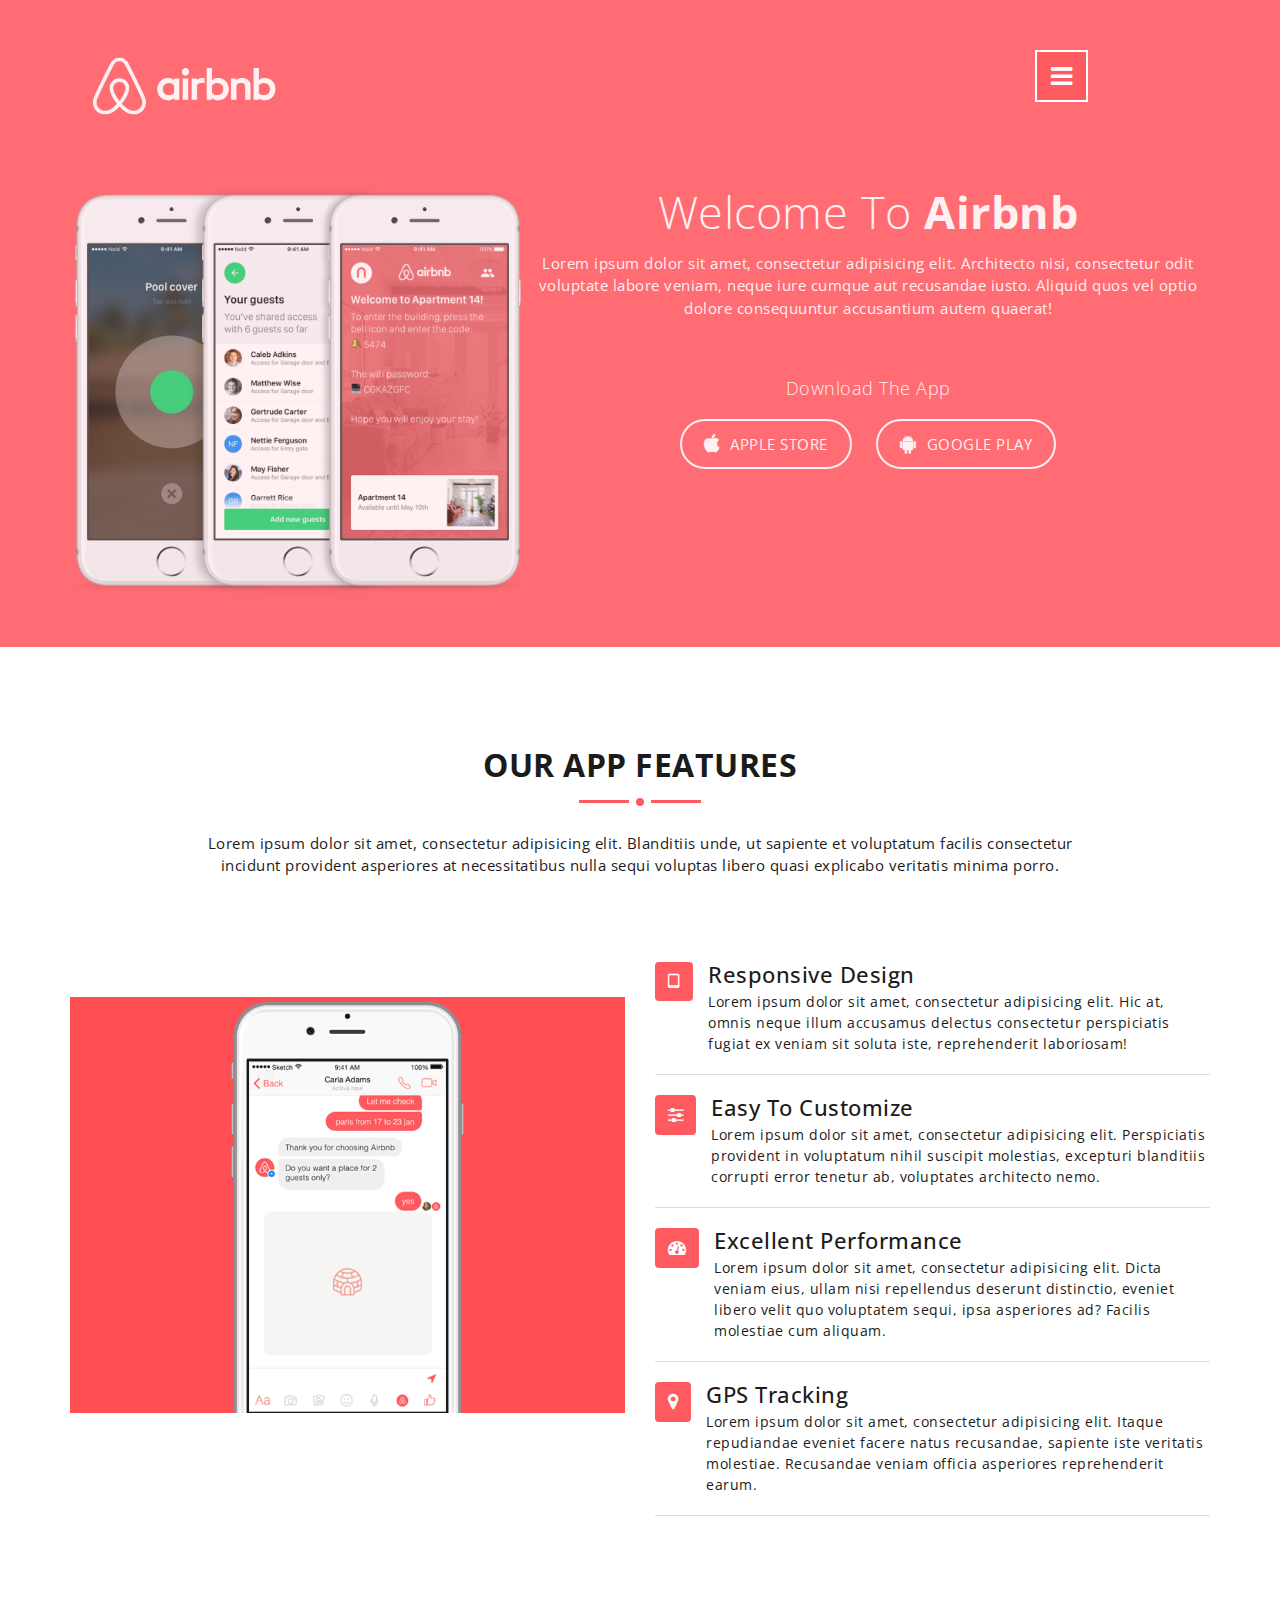
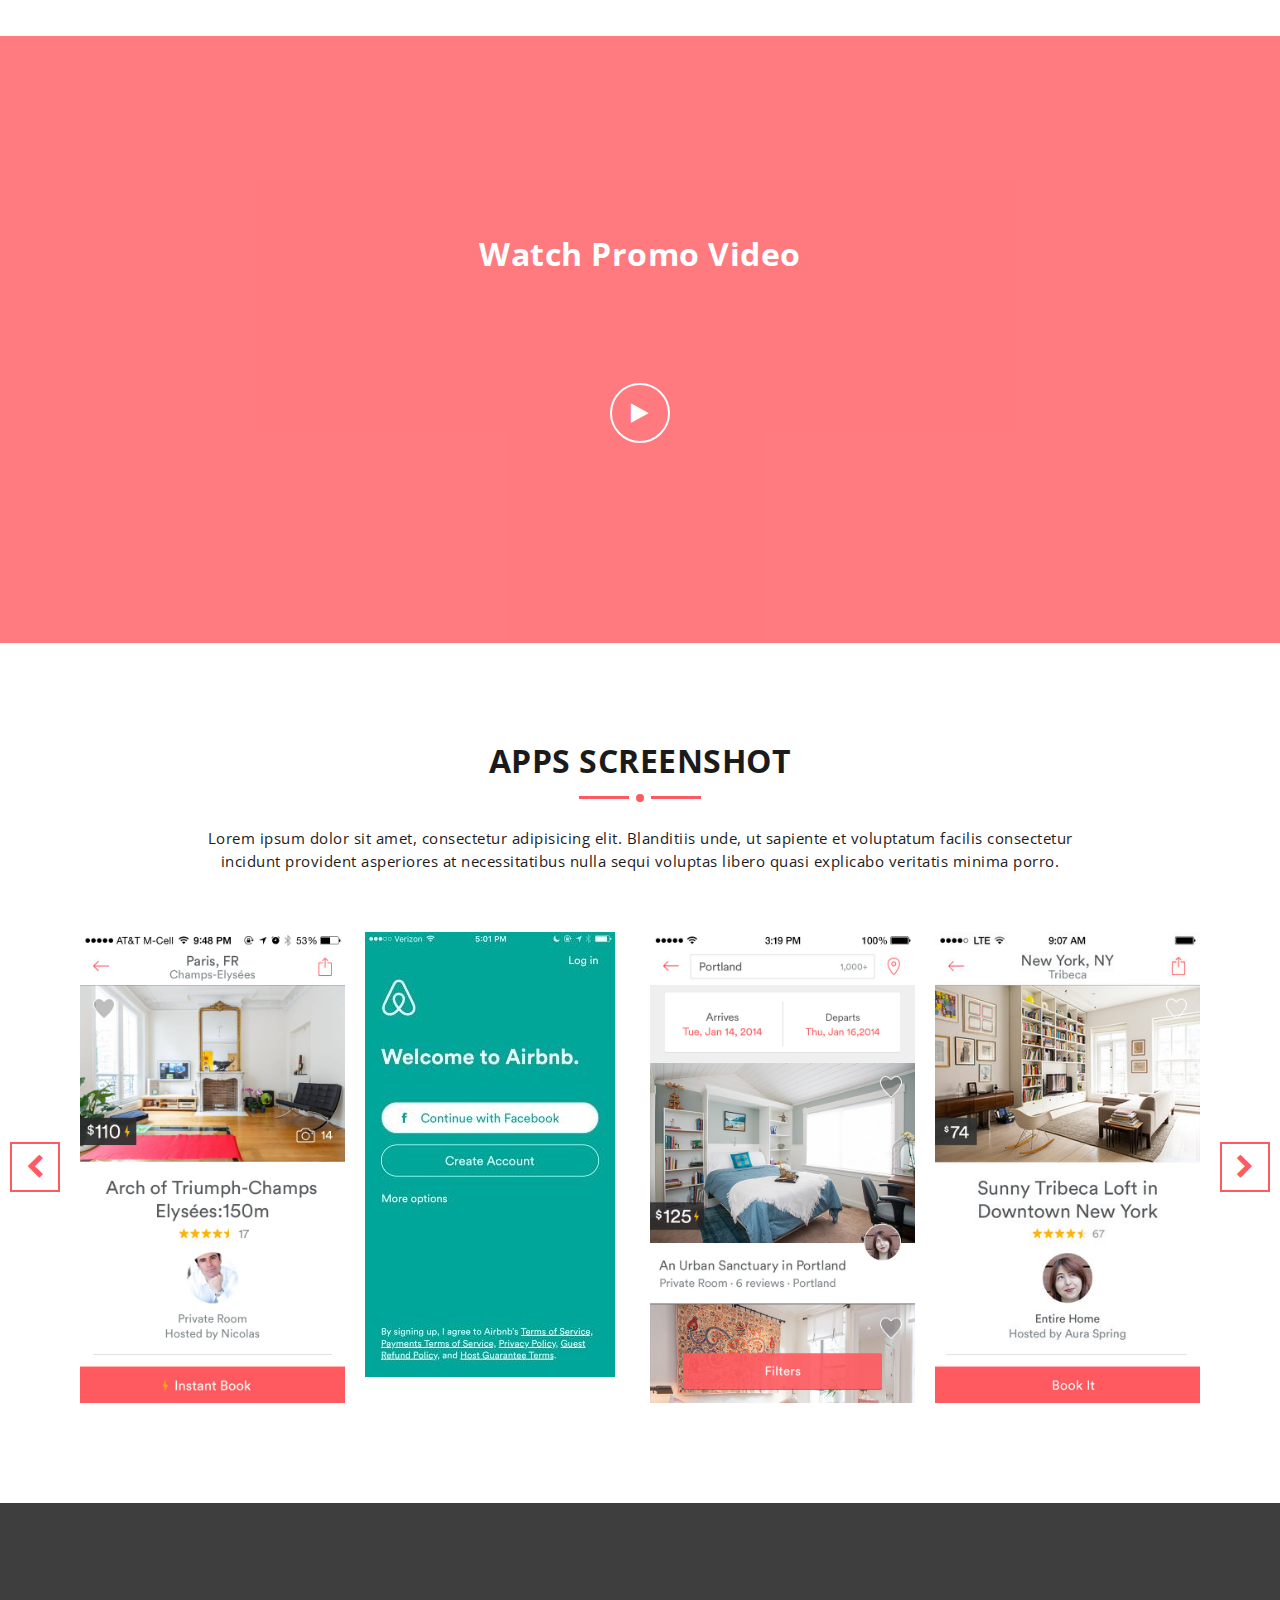
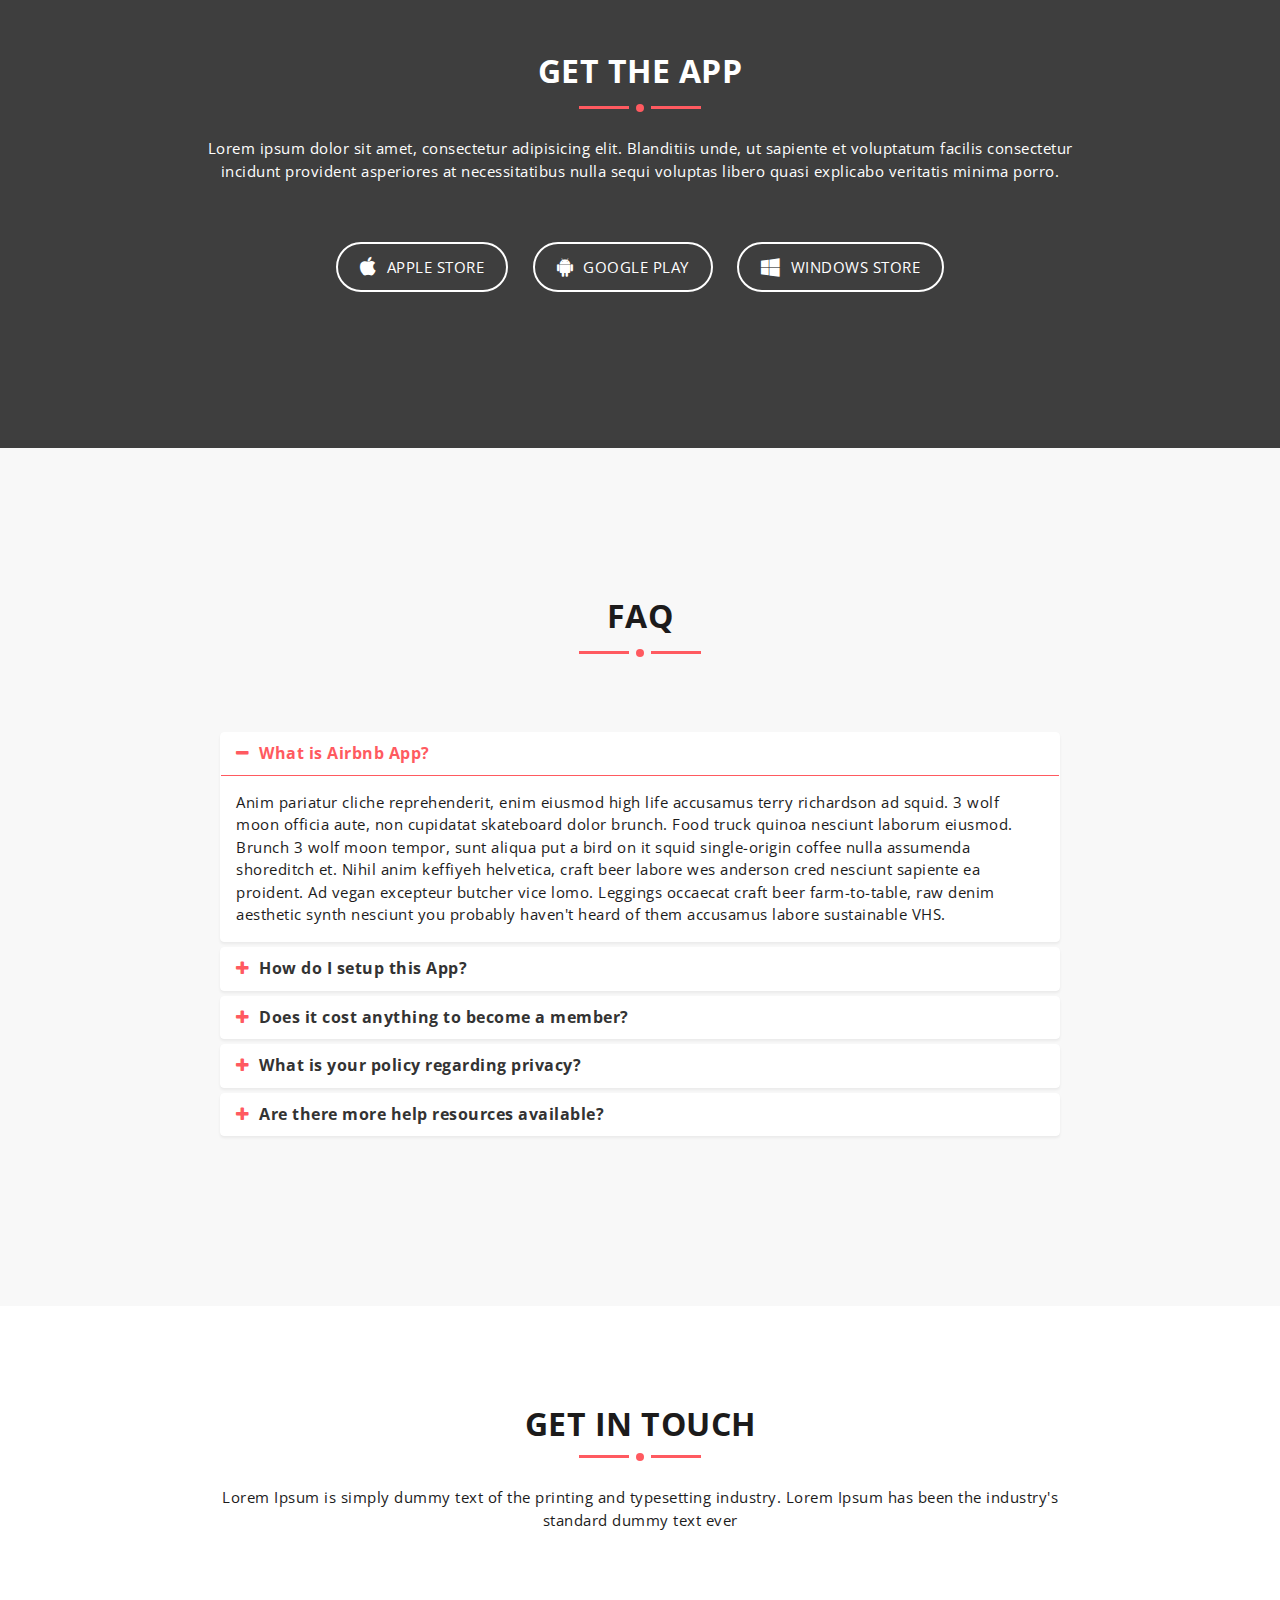
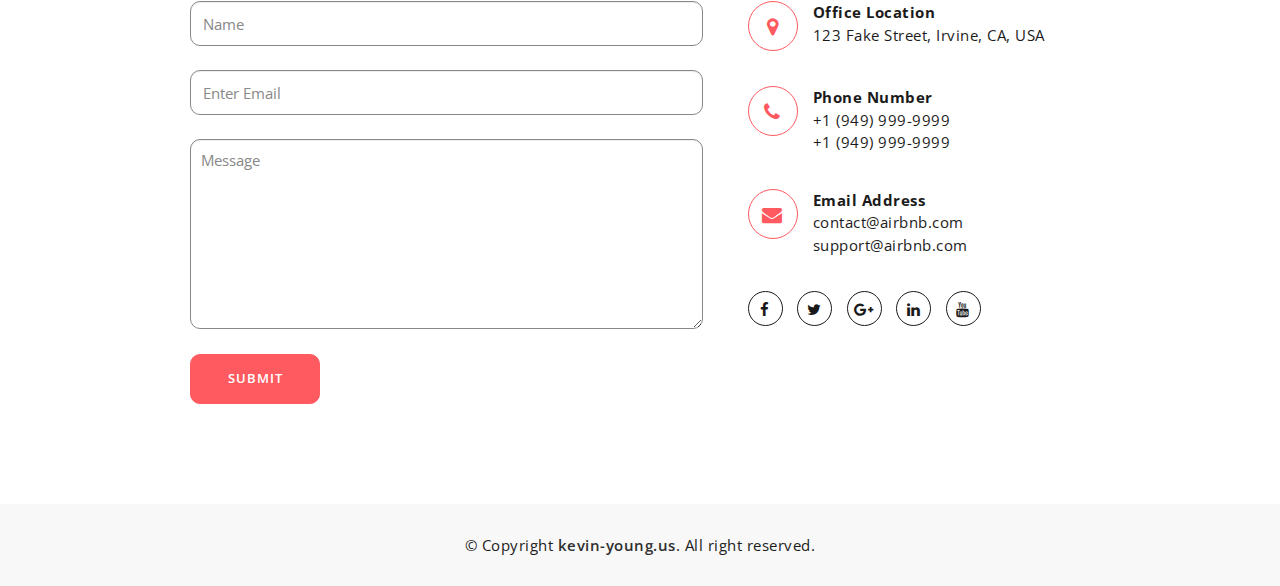
==== commit f7514800: "spacing in header" ====
--- a/index.html
+++ b/index.html
@@ -14,9 +14,7 @@
     <link href="assets/css/bootstrap.min.css" rel="stylesheet">
     <!-- Slick slider -->
     <link href="assets/css/slick.css" rel="stylesheet">
-
     <link href="style.css" rel="stylesheet">
-
     <!-- Open Sans for body and title font -->
 	<link href="https://fonts.googleapis.com/css?family=Open+Sans:300,400,400i,600,700,800" rel="stylesheet">
  
@@ -526,4 +524,4 @@
 	
     
   </body>
-</html>+</html>
--- a/style.css
+++ b/style.css
@@ -1273,8 +1273,7 @@
 	.mu-title-area {
 		padding: 0;
 	}
-			
-
+		
 }
 
 
@@ -1303,10 +1302,7 @@
 
 	.mu-video-iframe-area iframe {
 		height: 250px;
-	}
-
-				
-	
+	}	
 }
 
 
@@ -1322,15 +1318,10 @@
 }
 
 
-
 @media (max-width: 320px){
 
 	.mu-video-iframe-area {
 		padding: 30% 5%;
 	}
-	
-	
-	
-	
-}
-
+}
+
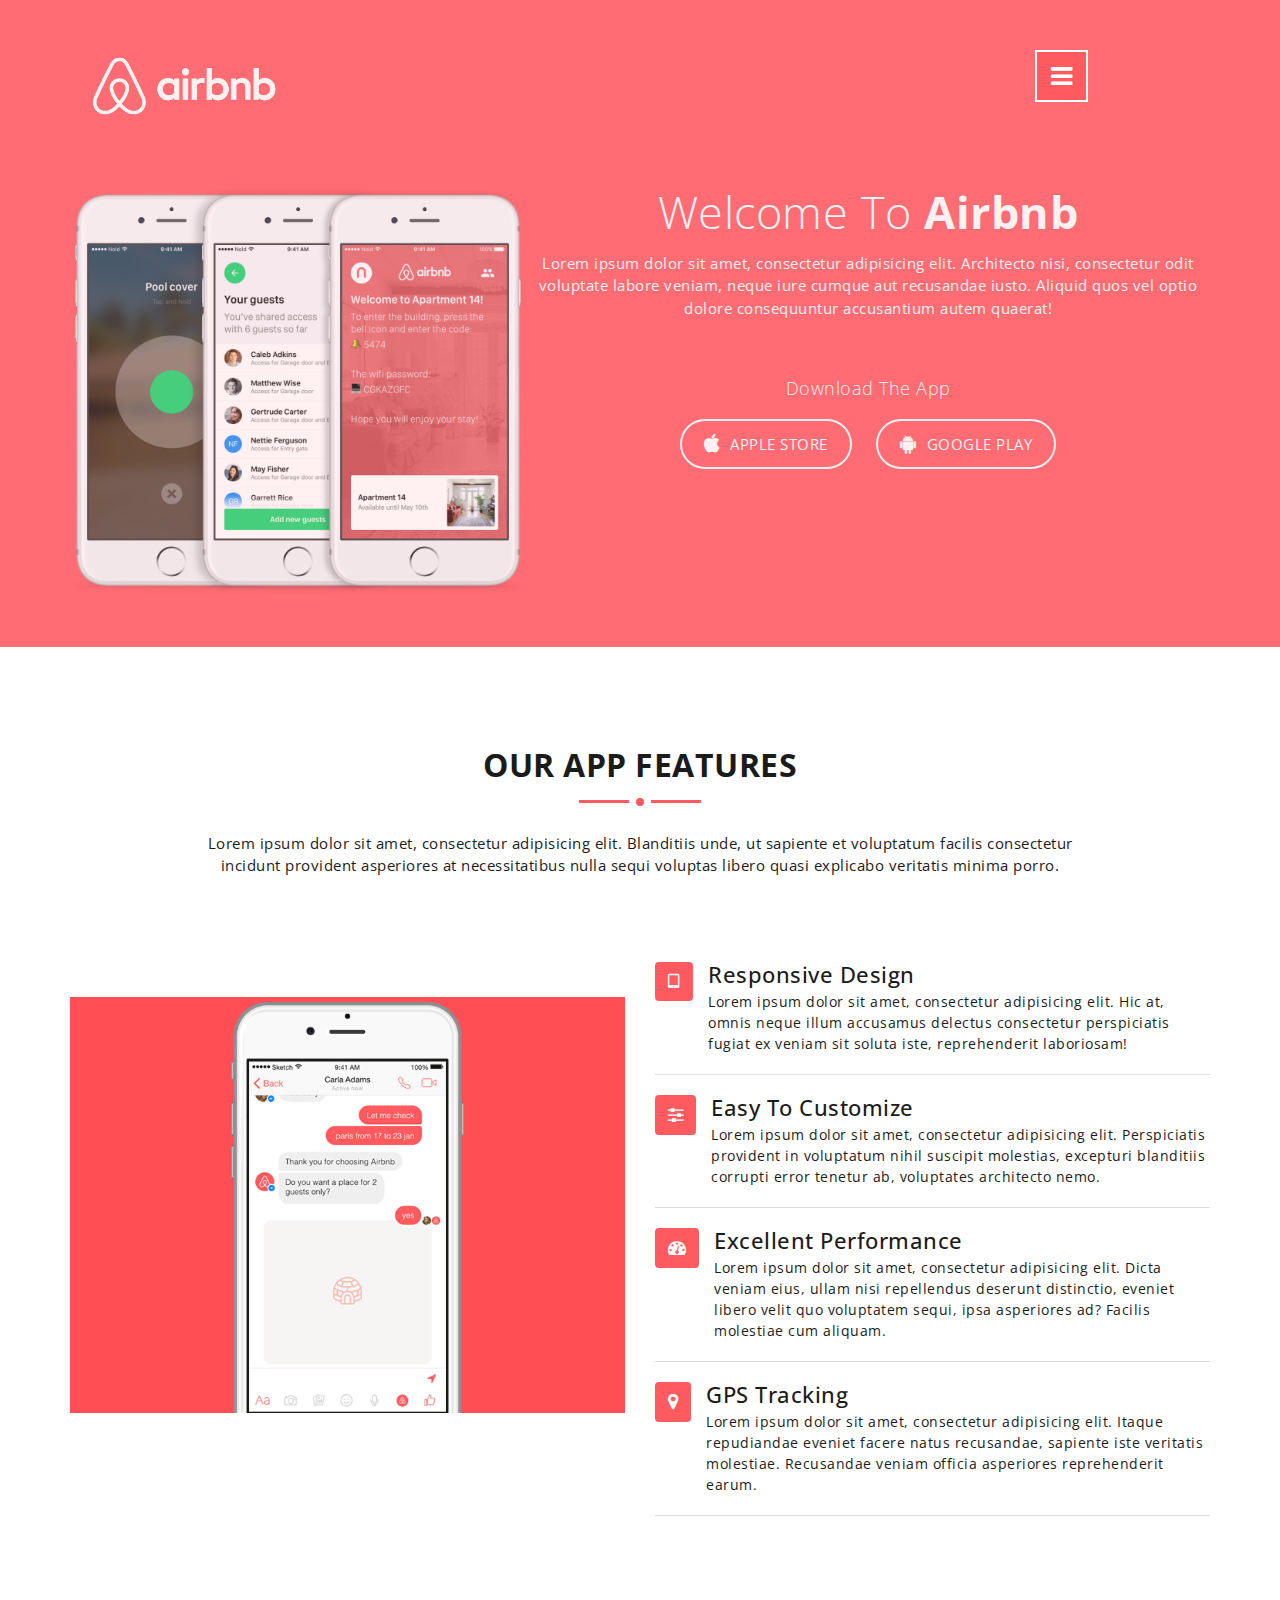
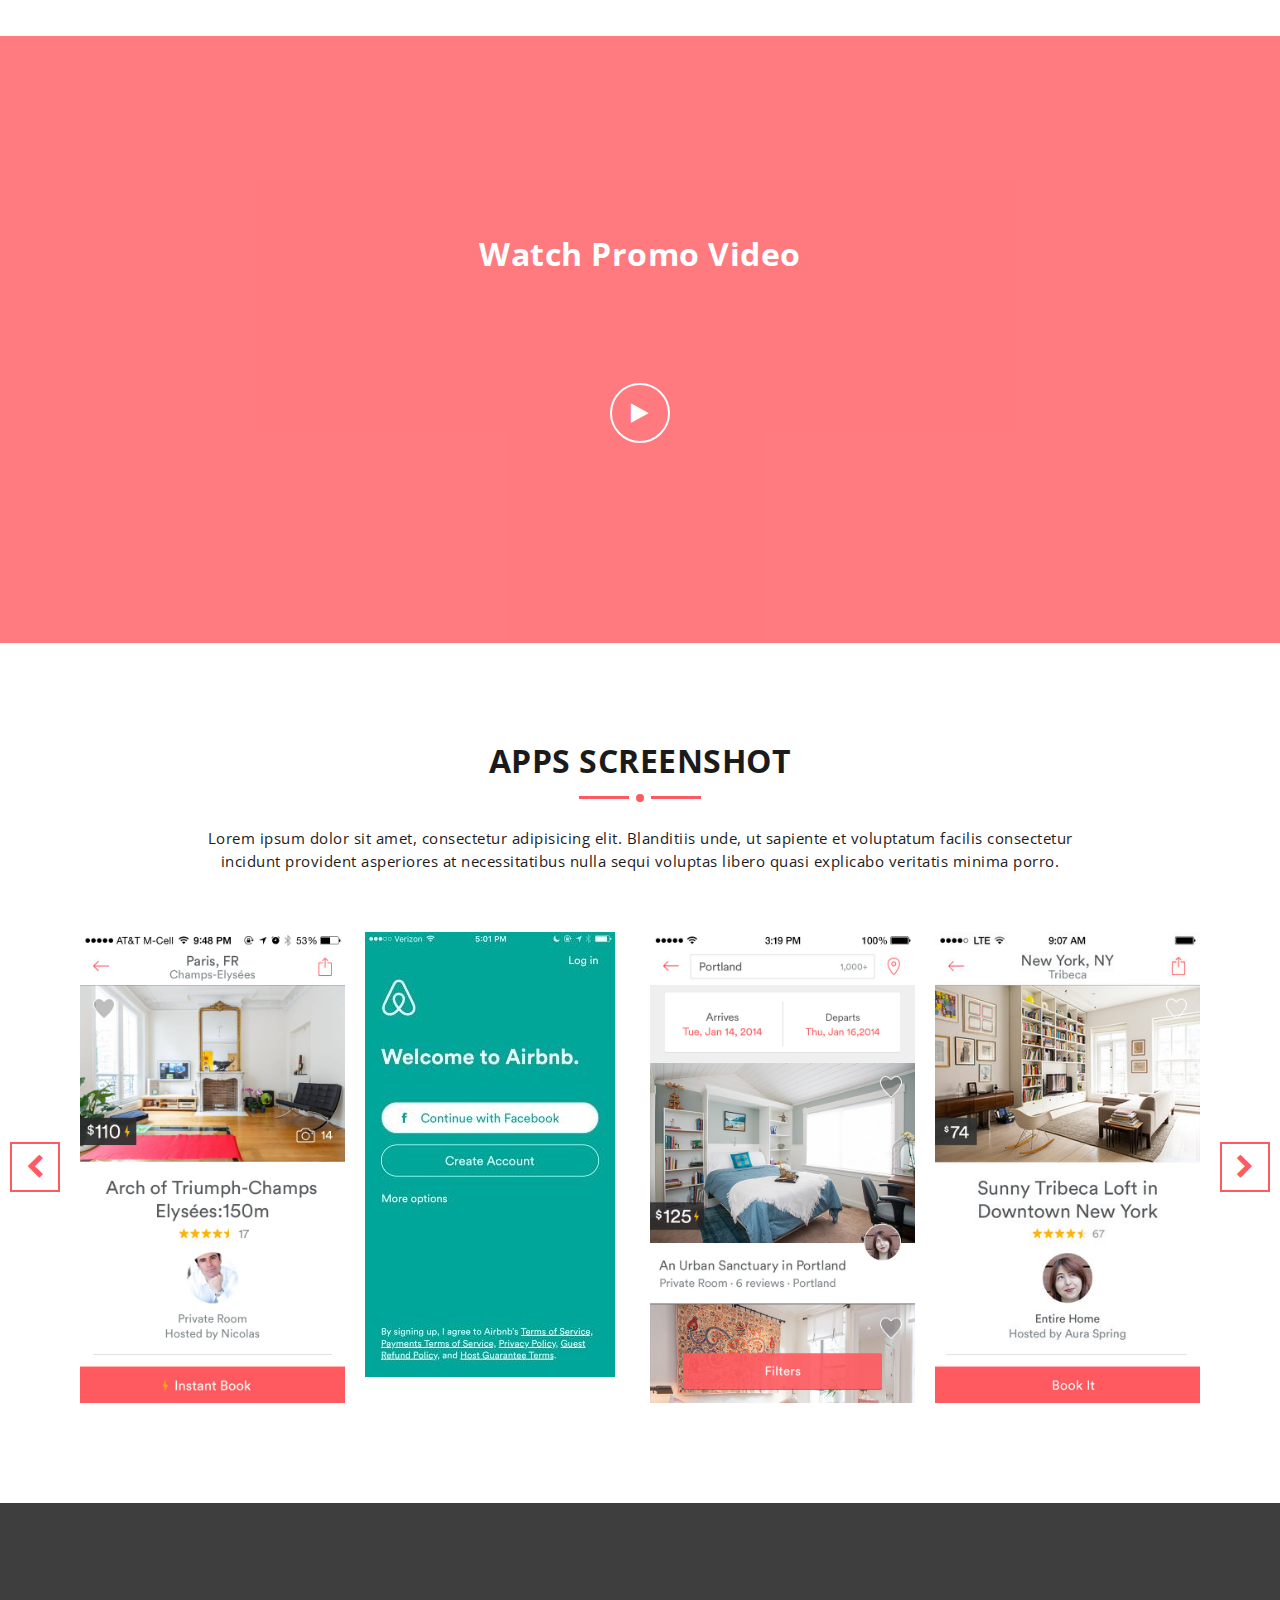
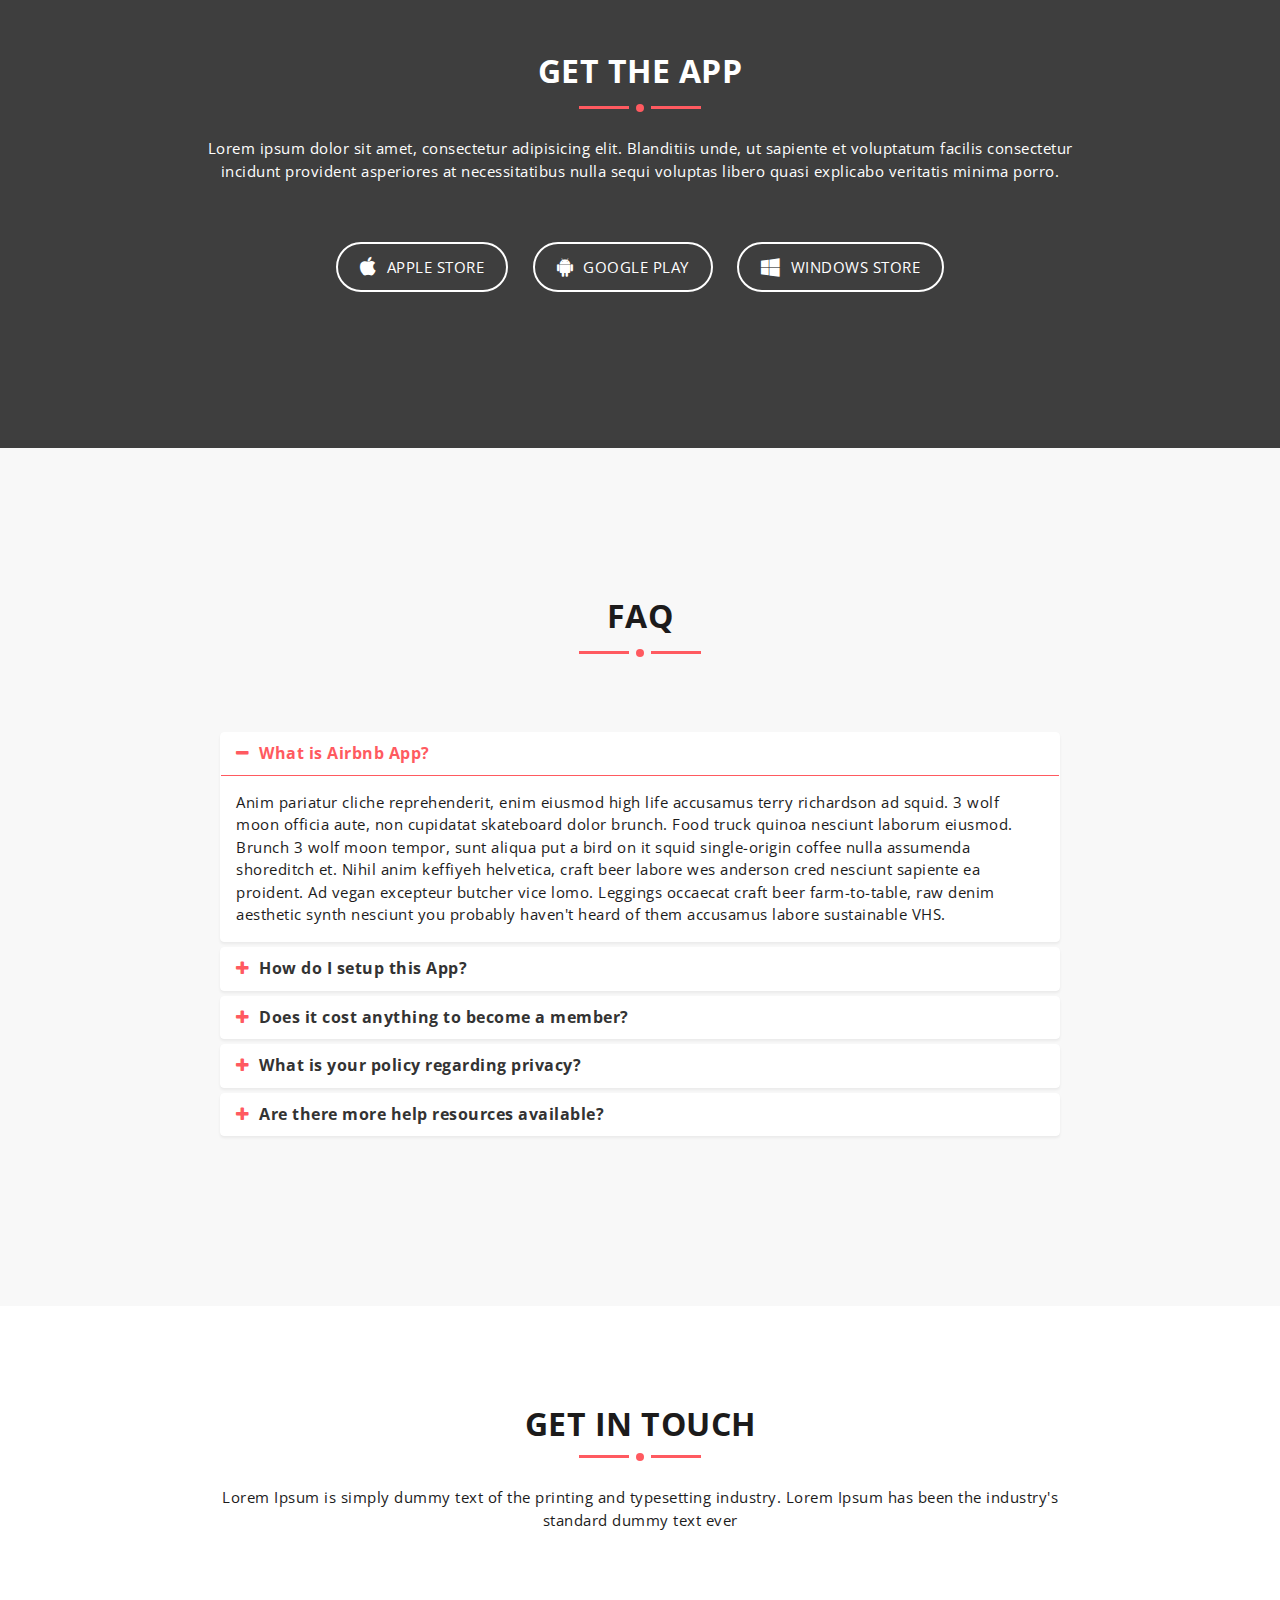
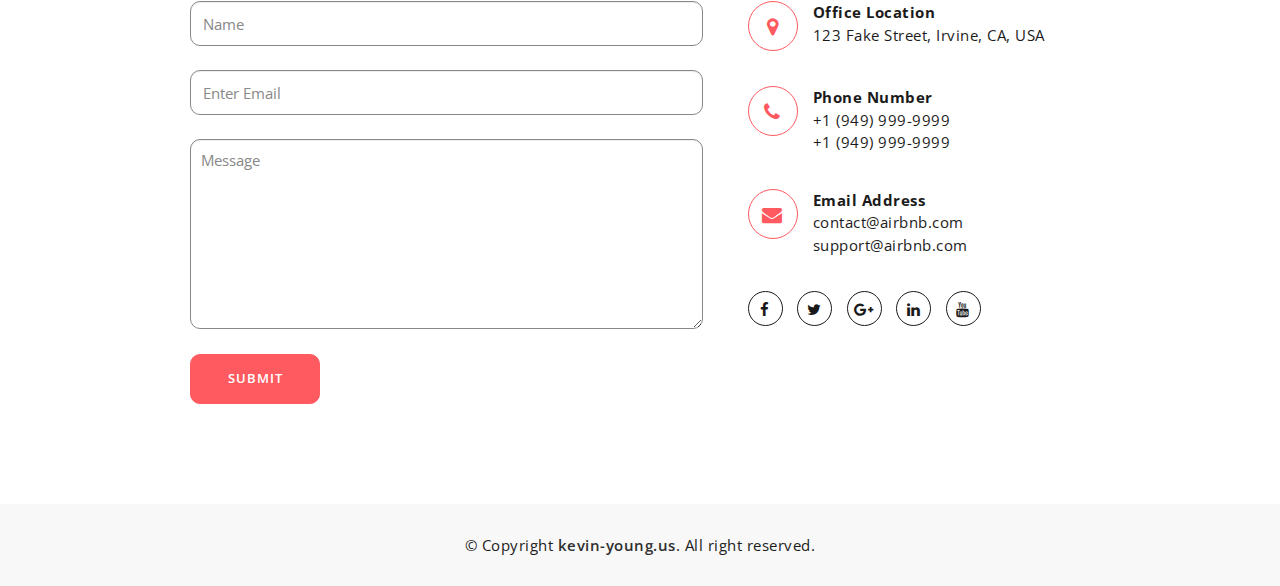
==== commit 14f3a020: "deleted mu" ====
--- a/index.html
+++ b/index.html
@@ -21,35 +21,35 @@
   </head>
   <body>
   	<!-- Start Header -->
-	<header id="mu-header" class="" role="banner">
-		<div class="mu-header-overlay">
-			<div class="container">
-				<div class="mu-header-area">
+	<header id="header" class="" role="banner">
+		<div class="header-overlay">
+			<div class="container">
+				<div class="header-area">
 
 					<!-- Start Logo -->
-					<div class="mu-logo-area">
+					<div class="logo-area">
 						<!-- text based logo -->
-						<!-- <a class="mu-logo" href="#">Airbnb App</a> -->
+						<!-- <a class="logo" href="#">Airbnb App</a> -->
 						<!-- image based logo -->
-						<a class="mu-logo" href="#"><img src="assets/images/logo.png" alt="logo img"></a>
+						<a class="logo" href="#"><img src="assets/images/logo.png" alt="logo img"></a>
 					</div>
 					<!-- End Logo -->
 
 					<!-- Start header featured area -->
-					<div class="mu-header-featured-area">
-						<div class="mu-header-featured-img">
+					<div class="header-featured-area">
+						<div class="header-featured-img">
 							<img src="assets/images/iphone.png" alt="iphone image">
 						</div>
 
-						<div class="mu-header-featured-content">
+						<div class="header-featured-content">
 							<h1>Welcome To <span>Airbnb</span></h1>
 							<p>Lorem ipsum dolor sit amet, consectetur adipisicing elit. Architecto nisi, consectetur odit voluptate labore veniam, neque iure cumque aut recusandae iusto. Aliquid quos vel optio dolore consequuntur accusantium autem quaerat!</p>
 
-							<div class="mu-app-download-area">
+							<div class="app-download-area">
 								<h4>Download The App</h4>
-								<a class="mu-apple-btn" href="#"><i class="fa fa-apple"></i><span>apple store</span></a>
-								<a class="mu-google-btn" href="#"><i class="fa fa-android"></i><span>google play</span></a>
-								<!-- <a class="mu-windows-btn" href="#"><i class="fa fa-windows"></i><span>windows store</span></a> -->
+								<a class="apple-btn" href="#"><i class="fa fa-apple"></i><span>apple store</span></a>
+								<a class="google-btn" href="#"><i class="fa fa-android"></i><span>google play</span></a>
+								<!-- <a class="windows-btn" href="#"><i class="fa fa-windows"></i><span>windows store</span></a> -->
 							</div>
 						</div>
 					</div>
@@ -62,21 +62,21 @@
 	<!-- End Header -->
 
 	<!-- Start Menu -->
-	<button class="mu-menu-btn">
+	<button class="menu-btn">
 		<i class="fa fa-bars"></i>
 	</button>
-	<div class="mu-menu-full-overlay">
-		<div class="mu-menu-full-overlay-inner">
-			<a class="mu-menu-close-btn" href="#"><span class="mu-line"></span></a>
-			<nav class="mu-menu" role="navigation">
+	<div class="menu-full-overlay">
+		<div class="menu-full-overlay-inner">
+			<a class="menu-close-btn" href="#"><span class="line"></span></a>
+			<nav class="menu" role="navigation">
 				<ul>
-					<li><a href="#mu-header">Header</a></li>
-					<li><a href="#mu-feature">App Feature</a></li>
-					<li><a href="#mu-video">Promo Video</a></li>
-					<li><a href="#mu-apps-screenshot">Apps Screenshot</a></li>
-					<li><a href="#mu-download">Download</a></li>
-					<li><a href="#mu-faq">FAQ</a></li>
-					<li><a href="#mu-contact">Get In Touch</a></li>
+					<li><a href="#header">Header</a></li>
+					<li><a href="#feature">App Feature</a></li>
+					<li><a href="#video">Promo Video</a></li>
+					<li><a href="#apps-screenshot">Apps Screenshot</a></li>
+					<li><a href="#download">Download</a></li>
+					<li><a href="#faq">FAQ</a></li>
+					<li><a href="#contact">Get In Touch</a></li>
 				</ul>
 			</nav>
 		</div>
@@ -87,33 +87,33 @@
 		
 	<main role="main">
 		<!-- Start Feature -->
-		<section id="mu-feature">
+		<section id="feature">
 			<div class="container">
 				<div class="row">
 					<div class="col-md-12">
-						<div class="mu-feature-area">
-
-							<div class="mu-title-area">
-								<h2 class="mu-title">OUR APP FEATURES</h2>
-								<span class="mu-title-dot"></span>
+						<div class="feature-area">
+
+							<div class="title-area">
+								<h2 class="title">OUR APP FEATURES</h2>
+								<span class="title-dot"></span>
 								<p>Lorem ipsum dolor sit amet, consectetur adipisicing elit. Blanditiis unde, ut sapiente et voluptatum facilis consectetur incidunt provident asperiores at necessitatibus nulla sequi voluptas libero quasi explicabo veritatis minima porro.</p>
 							</div>
 			
 							<!-- Start Feature Content -->
-							<div class="mu-feature-content">
+							<div class="feature-content">
 								<div class="row">
 									<div class="col-md-6">
-										<div class="mu-feature-content-left">
-											<img class="mu-profile-img" style="margin-top: 80px" src="assets/images/iphone-group.png" alt="iphone Image">
+										<div class="feature-content-left">
+											<img class="profile-img" style="margin-top: 80px" src="assets/images/iphone-group.png" alt="iphone Image">
 										</div>
 									</div>
 									<div class="col-md-6">
-										<div class="mu-feature-content-right">
+										<div class="feature-content-right">
 
 											<!-- Start single feature item -->
 											<div class="media">
 						                        <div class="media-left">
-						                        	<button class="btn mu-feature-btn" type="button">
+						                        	<button class="btn feature-btn" type="button">
 						                        		<i class="fa fa-tablet" aria-hidden="true"></i>
 						                        	</button>
 						                        </div>
@@ -127,7 +127,7 @@
 						                    <!-- Start single feature item -->
 											<div class="media">
 						                        <div class="media-left">
-						                        	<button class="btn mu-feature-btn" type="button">
+						                        	<button class="btn feature-btn" type="button">
 						                        		<i class="fa fa-sliders" aria-hidden="true"></i>
 						                        	</button>
 						                        </div>
@@ -141,7 +141,7 @@
 						                    <!-- Start single feature item -->
 											<div class="media">
 						                        <div class="media-left">
-						                        	<button class="btn mu-feature-btn" type="button">
+						                        	<button class="btn feature-btn" type="button">
 						                        		<i class="fa fa-tachometer" aria-hidden="true"></i>
 						                        	</button>
 						                        </div>
@@ -155,7 +155,7 @@
 						                    <!-- Start single feature item -->
 											<div class="media">
 						                        <div class="media-left">
-						                        	<button class="btn mu-feature-btn" type="button">
+						                        	<button class="btn feature-btn" type="button">
 						                        		<i class="fa fa-map-marker" aria-hidden="true"></i>
 						                        	</button>
 						                        </div>
@@ -180,14 +180,14 @@
 		<!-- End Feature -->
 
 		<!-- Start Video -->
-		<section id="mu-video">
-			<div class="mu-video-overlay">
+		<section id="video">
+			<div class="video-overlay">
 				<div class="container">
 					<div class="row">
 						<div class="col-md-12">
-							<div class="mu-video-area">
+							<div class="video-area">
 								<h2>Watch Promo Video</h2>
-								<a class="mu-video-play-btn" href="#"><i class="fa fa-play" aria-hidden="true"></i></a>
+								<a class="video-play-btn" href="#"><i class="fa fa-play" aria-hidden="true"></i></a>
 							</div>
 						</div>
 					</div>
@@ -195,10 +195,10 @@
 			</div>
 
 			<!-- Start Video content -->
-			<div class="mu-video-content">
-				<div class="mu-video-iframe-area">
-					<a class="mu-video-close-btn" href="#"><i class="fa fa-times" aria-hidden="true"></i></a>
-					<!-- <iframe class="mu-video-iframe" width="854" height="480" src="https://www.youtube.com/embed/yetFk7QoSck" frameborder="0" allowfullscreen></iframe>  -->
+			<div class="video-content">
+				<div class="video-iframe-area">
+					<a class="video-close-btn" href="#"><i class="fa fa-times" aria-hidden="true"></i></a>
+					<!-- <iframe class="video-iframe" width="854" height="480" src="https://www.youtube.com/embed/yetFk7QoSck" frameborder="0" allowfullscreen></iframe>  -->
 				</div>
 			</div>
 			<!-- End Video content -->
@@ -207,61 +207,61 @@
 		<!-- End Video -->
 
 		<!-- Start Apps Screenshot -->
-		<section id="mu-apps-screenshot">
+		<section id="apps-screenshot">
 			<div class="container">
 				<div class="row">
 					<div class="col-md-12">
-						<div class="mu-apps-screenshot-area">
-
-							<div class="mu-title-area">
-								<h2 class="mu-title">APPS SCREENSHOT</h2>
-								<span class="mu-title-dot"></span>
+						<div class="apps-screenshot-area">
+
+							<div class="title-area">
+								<h2 class="title">APPS SCREENSHOT</h2>
+								<span class="title-dot"></span>
 								<p>Lorem ipsum dolor sit amet, consectetur adipisicing elit. Blanditiis unde, ut sapiente et voluptatum facilis consectetur incidunt provident asperiores at necessitatibus nulla sequi voluptas libero quasi explicabo veritatis minima porro.</p>
 							</div>
 
 
 							<!-- Start Apps Screenshot Content -->
-							<div class="mu-apps-screenshot-content">
-
-								<div class="mu-apps-screenshot-slider">
-
-									<div class="mu-single-screeshot">
+							<div class="apps-screenshot-content">
+
+								<div class="apps-screenshot-slider">
+
+									<div class="single-screeshot">
 										<img src="assets/images/screenshot/01.jpg" alt="App screenshot img">
 									</div>
 
-									<div class="mu-single-screeshot">
+									<div class="single-screeshot">
 										<img src="assets/images/screenshot/02.jpg" alt="App screenshot img">
 									</div>
 
-									<div class="mu-single-screeshot">
+									<div class="single-screeshot">
 										<img src="assets/images/screenshot/03.jpg" alt="App screenshot img">
 									</div>
 
-									<div class="mu-single-screeshot">
+									<div class="single-screeshot">
 										<img src="assets/images/screenshot/04.jpg" alt="App screenshot img">
 									</div>
 
-									<div class="mu-single-screeshot">
+									<div class="single-screeshot">
 										<img src="assets/images/screenshot/05.jpg" alt="App screenshot img">
 									</div>
 
-									<div class="mu-single-screeshot">
+									<div class="single-screeshot">
 										<img src="assets/images/screenshot/01.jpg" alt="App screenshot img">
 									</div>
 
-									<div class="mu-single-screeshot">
+									<div class="single-screeshot">
 										<img src="assets/images/screenshot/02.jpg" alt="App screenshot img">
 									</div>
 
-									<div class="mu-single-screeshot">
+									<div class="single-screeshot">
 										<img src="assets/images/screenshot/03.jpg" alt="App screenshot img">
 									</div>
 
-									<div class="mu-single-screeshot">
+									<div class="single-screeshot">
 										<img src="assets/images/screenshot/04.jpg" alt="App screenshot img">
 									</div>
 
-									<div class="mu-single-screeshot">
+									<div class="single-screeshot">
 										<img src="assets/images/screenshot/05.jpg" alt="App screenshot img">
 									</div>
 
@@ -278,22 +278,22 @@
 		<!-- End Apps Screenshot -->
 
 		<!-- Start Download -->
-		<section id="mu-download">
+		<section id="download">
 			<div class="container">
 				<div class="row">
 					<div class="col-md-12">
-						<div class="mu-download-area">
-
-							<div class="mu-title-area">
-								<h2 class="mu-title">GET THE APP</h2>
-								<span class="mu-title-dot"></span>
+						<div class="download-area">
+
+							<div class="title-area">
+								<h2 class="title">GET THE APP</h2>
+								<span class="title-dot"></span>
 								<p>Lorem ipsum dolor sit amet, consectetur adipisicing elit. Blanditiis unde, ut sapiente et voluptatum facilis consectetur incidunt provident asperiores at necessitatibus nulla sequi voluptas libero quasi explicabo veritatis minima porro.</p>
 							</div>
 
-							<div class="mu-download-content">
-								<a class="mu-apple-btn" href="#"><i class="fa fa-apple"></i><span>apple store</span></a>
-								<a class="mu-google-btn" href="#"><i class="fa fa-android"></i><span>google play</span></a>
-								<a class="mu-windows-btn" href="#"><i class="fa fa-windows"></i><span>windows store</span></a>
+							<div class="download-content">
+								<a class="apple-btn" href="#"><i class="fa fa-apple"></i><span>apple store</span></a>
+								<a class="google-btn" href="#"><i class="fa fa-android"></i><span>google play</span></a>
+								<a class="windows-btn" href="#"><i class="fa fa-windows"></i><span>windows store</span></a>
 							</div>
 
 						</div>
@@ -304,19 +304,19 @@
 		<!-- End Download -->
 
 		<!-- Start FAQ -->
-		<section id="mu-faq">
+		<section id="faq">
 			<div class="container">
 				<div class="row">
 					<div class="col-md-12">
-						<div class="mu-faq-area">
-
-							<div class="mu-title-area">
-								<h2 class="mu-title">FAQ</h2>
-								<span class="mu-title-dot"></span>
-							</div>
-
-
-							<div class="mu-faq-content">
+						<div class="faq-area">
+
+							<div class="title-area">
+								<h2 class="title">FAQ</h2>
+								<span class="title-dot"></span>
+							</div>
+
+
+							<div class="faq-content">
 
 								<div class="panel-group" id="accordion">
 
@@ -408,28 +408,28 @@
 
 
 		<!-- Start Contact -->
-		<section id="mu-contact">
+		<section id="contact">
 			<div class="container">
 				<div class="row">
 					<div class="col-md-12">
-						<div class="mu-contact-area">
-
-							<div class="mu-title-area">
-								<h2 class="mu-heading-title">GET IN TOUCH</h2>
-								<span class="mu-title-dot"></span>
+						<div class="contact-area">
+
+							<div class="title-area">
+								<h2 class="heading-title">GET IN TOUCH</h2>
+								<span class="title-dot"></span>
 								<p>Lorem Ipsum is simply dummy text of the printing and typesetting industry. Lorem Ipsum has been the industry's standard dummy text ever</p>
 							</div>
 
 							
 
 							<!-- Start Contact Content -->
-							<div class="mu-contact-content">
+							<div class="contact-content">
 								<div class="row">
 
 								<div class="col-md-7">
-									<div class="mu-contact-left">
+									<div class="contact-left">
 										<div id="form-messages"></div>
-											<form id="ajax-contact" method="post" action="mailer.php" class="mu-contact-form">
+											<form id="ajax-contact" method="post" action="mailer.php" class="contact-form">
 												<div class="form-group">                
 													<input type="text" class="form-control" placeholder="Name" id="name" name="name" required>
 												</div>
@@ -439,35 +439,35 @@
 												<div class="form-group">
 													<textarea class="form-control" placeholder="Message" id="message" name="message" required></textarea>
 												</div>
-												<button type="submit" class="mu-send-msg-btn"><span>SUBMIT</span></button>
+												<button type="submit" class="send-msg-btn"><span>SUBMIT</span></button>
 								            </form>
 										</div>
 									</div>
 
 									<div class="col-md-5">
-										<div class="mu-contact-right">
-											<div class="mu-contact-right-single">
-												<div class="mu-icon"><i class="fa fa-map-marker"></i></div>
+										<div class="contact-right">
+											<div class="contact-right-single">
+												<div class="icon"><i class="fa fa-map-marker"></i></div>
 												<p><strong>Office Location</strong></p>
 												<p>123 Fake Street, Irvine, CA, USA</p>
 											</div>
 
-											<div class="mu-contact-right-single">
-												<div class="mu-icon"><i class="fa fa-phone"></i></div>
+											<div class="contact-right-single">
+												<div class="icon"><i class="fa fa-phone"></i></div>
 												<p><strong>Phone Number</strong></p>
 												<p>+1 (949) 999-9999</p>
 												<p>+1 (949) 999-9999</p>
 											</div>
 
-											<div class="mu-contact-right-single">
-												<div class="mu-icon"><i class="fa fa-envelope"></i></div>
+											<div class="contact-right-single">
+												<div class="icon"><i class="fa fa-envelope"></i></div>
 												<p><strong>Email Address</strong></p>
 												<p>contact@airbnb.com</p>
 												<p>support@airbnb.com</p>
 											</div>
 
-											<div class="mu-contact-right-single">
-												<div class="mu-social-media">
+											<div class="contact-right-single">
+												<div class="social-media">
 													<a href="#"><i class="fa fa-facebook"></i></a>
 													<a href="#"><i class="fa fa-twitter"></i></a>
 													<a href="#"><i class="fa fa-google-plus"></i></a>
@@ -495,10 +495,10 @@
 	<!-- End main content -->
 			
 	<!-- Start footer -->
-	<footer id="mu-footer" role="contentinfo">
-			<div class="container">
-				<div class="mu-footer-area">
-					<p class="mu-copy-right">&copy; Copyright <a rel="nofollow" href="https://www.kevin-young.us">kevin-young.us</a>. All right reserved.</p>
+	<footer id="footer" role="contentinfo">
+			<div class="container">
+				<div class="footer-area">
+					<p class="copy-right">&copy; Copyright <a rel="nofollow" href="https://www.kevin-young.us">kevin-young.us</a>. All right reserved.</p>
 				</div>
 			</div>
 
--- a/style.css
+++ b/style.css
@@ -16,10 +16,12 @@
 	margin: 0;
 }
 
-ul li {
-	list-style: disc;
-	font-size: 17px;
-	line-height: 1.59;
+ul {
+	li {
+		list-style: disc;
+		font-size: 17px;
+		line-height: 1.59;
+	}
 }
 
 a { 
@@ -141,7 +143,7 @@
 
 /* ========= BUTTON =========*/
 
-.mu-primary-btn {
+.primary-btn {
 	background-color: transparent;
 	border-radius: 4px;
 	border: 2px solid #ffffff;
@@ -155,12 +157,12 @@
 	transition: all 0.5s; */
 }
 
-.mu-primary-btn:hover,
-.mu-primary-btn:focus {
+.primary-btn:hover,
+.primary-btn:focus {
 	background-color: #fff;
 }
 
-.mu-send-msg-btn {
+.send-msg-btn {
 	color: #555;
 	font-size: 13px;
 	font-weight: 600;
@@ -175,8 +177,8 @@
 	border-radius: 10px;
 }
 
-.mu-send-msg-btn:hover,
-.mu-send-msg-btn:focus {
+.send-msg-btn:hover,
+.send-msg-btn:focus {
 	background-color: #fff;
 }
 
@@ -186,7 +188,7 @@
 /* HEADER */
 /*--------------------*/
 
-#mu-header {
+#header {
 	background-image: url("assets/images/header-bg.jpg");
 	display: inline;
 	float: left;
@@ -195,20 +197,20 @@
 	background-attachment: fixed;
 }
 
-.mu-header-overlay {
+.header-overlay {
 	display: inline;
 	float: left;
 	opacity: 0.8;
 	width: 100%;
 }
 
-.mu-logo-area {
+.logo-area {
 	display: inline;
 	float: left;
 	width: 20%;
 }
 
-.mu-logo {
+.logo {
 	color: #fff;
 	font-size: 45px;
 	display: inline-block;
@@ -216,12 +218,12 @@
 	margin-top: 35px;
 }
 
-.mu-logo:hover,
-.mu-logo:focus {
-	color: #fff;
-}
-
-.mu-menu-btn {
+.logo:hover,
+.logo:focus {
+	color: #fff;
+}
+
+.menu-btn {
 	position: fixed;
 	right: 15%;
 	top: 50px;
@@ -235,8 +237,8 @@
 	transition: all 0.5s;
 }
 
-.mu-menu-btn:hover,
-.mu-menu-btn:focus {
+.menu-btn:hover,
+.menu-btn:focus {
 	border: 2px solid #fff;
 }
 
@@ -244,20 +246,20 @@
 
 /*=== Featured section ===*/
 
-.mu-header-featured-area {
+.header-featured-area {
 	display: inline;
 	float: left;
 	padding: 50px 0;
 	width: 100%;
 }
 
-.mu-header-featured-img {
+.header-featured-img {
 	display: inline;
 	float: left;
 	width: 40%;
 }
 
-.mu-header-featured-content {
+.header-featured-content {
 	display: inline;
 	float: right;
 	/* margin-top: 200px; */
@@ -265,38 +267,38 @@
 	width: 60%;
 }
 
-.mu-header-featured-content h1 {
+.header-featured-content h1 {
 	font-size: 45px;
 	color: #fff;
 	font-weight: 300;
 	margin-bottom: 15px;
 }
 
-.mu-header-featured-content h1 span {
+.header-featured-content h1 span {
 	font-weight: 700;
 }
 
-.mu-header-featured-content p{
-	color: #fff;
-}
-
-.mu-app-download-area {
+.header-featured-content p{
+	color: #fff;
+}
+
+.app-download-area {
 	display: inline;
 	float: left;
 	margin-top: 50px;
 	width: 100%;
 }
 
-.mu-app-download-area h4 {
+.app-download-area h4 {
 	color: #fff;
 	font-size: 18px;
 	font-weight: 300;
 	margin-bottom: 20px;
 }
 
-.mu-apple-btn,
-.mu-google-btn,
-.mu-windows-btn {
+.apple-btn,
+.google-btn,
+.windows-btn {
 	border: 2px solid #fff;
     border-radius: 50px;
     color: #fff;
@@ -309,18 +311,18 @@
     transition: all 0.5s;
 }
 
-.mu-apple-btn:hover,
-.mu-google-btn:hover,
-.mu-windows-btn:hover,
-.mu-apple-btn:focus,
-.mu-google-btn:focus,
-.mu-windows-btn:focus {
+.apple-btn:hover,
+.google-btn:hover,
+.windows-btn:hover,
+.apple-btn:focus,
+.google-btn:focus,
+.windows-btn:focus {
 	background-color: #ffffff;
 }
 
-.mu-apple-btn i,
-.mu-google-btn i,
-.mu-windows-btn i {
+.apple-btn i,
+.google-btn i,
+.windows-btn i {
 	display: block;
     float: left;
     font-size: 20px;
@@ -328,9 +330,9 @@
     margin-right: 10px;
 }
 
-.mu-apple-btn span,
-.mu-google-btn span,
-.mu-windows-btn span {
+.apple-btn span,
+.google-btn span,
+.windows-btn span {
 	display: block;
 	float: left;
 	line-height: 24px;
@@ -342,7 +344,7 @@
 /* MENU */
 /*--------------------*/
 
-.mu-menu-close-btn {
+.menu-close-btn {
 	display: block;
 	font-size: 25px;
 	height: 48px;
@@ -354,7 +356,7 @@
 	transition: color 0.3s ease-in-out 0s; */
 }
 
-.mu-menu-close-btn .mu-line {
+.menu-close-btn .line {
 	background-color: transparent;
 	display: block;
 	position: relative;
@@ -362,7 +364,7 @@
 	width: 38px;
 }
 
-.mu-menu-close-btn .mu-line::before {
+.menu-close-btn .line::before {
 	background-color: #fff;
 	content: "";
 	display: block;
@@ -379,7 +381,7 @@
 	z-index: -1;
 }
 
-.mu-menu-close-btn .mu-line::after {
+.menu-close-btn .line::after {
 	 background-color: #fff;
 	content: "";
 	display: block;
@@ -396,15 +398,15 @@
 	z-index: -1;
 }
 
-.mu-menu-close-btn:hover .mu-line:before,
-.mu-menu-close-btn:hover .mu-line:after {
+.menu-close-btn:hover .line:before,
+.menu-close-btn:hover .line:after {
 	-webkit-transform: rotate(0deg);
 	        transform: rotate(0deg);
 } 
 
 /* Menu overlay */
 
-.mu-menu-full-overlay {
+.menu-full-overlay {
 	background-color: rgba(0, 0, 0, 0.94);
 	color: #fff;
 	height: 100%;
@@ -421,22 +423,22 @@
 	z-index: 99999;
 }
 
-.mu-menu-full-overlay-show {
+.menu-full-overlay-show {
 	visibility: visible;
 }
 
-.mu-menu-full-overlay-inner {
+.menu-full-overlay-inner {
 	display: inline;
 	float: left;
 	padding: 12% 15%;	
 	width: 100%;
 }
 
-.mu-menu ul li {
+.menu ul li {
 	list-style: none;
 }
 
-.mu-menu ul li a {
+.menu ul li a {
 	color: #fff;
 	display: inline-block;
 	font-size: 35px;
@@ -455,21 +457,21 @@
 /*--------------------*/
 
 
-#mu-feature {
+#feature {
 	background-color: #fff;
 	display: inline;
 	float: left;
 	width: 100%;
 }
 
-.mu-feature-area {
+.feature-area {
 	display: inline;
 	float: left;
 	padding: 100px 0;
 	width: 100%;
 }
 
-.mu-title-area {
+.title-area {
 	display: inline;
 	float: left;
 	text-align: center;
@@ -477,7 +479,7 @@
 	width: 100%;
 }
 
-.mu-title {
+.title {
 	color: #1c1b1b;
 	margin-bottom: 15px;
 	padding: 0;
@@ -485,7 +487,7 @@
 	text-transform: capitalize;
 }
 
-.mu-title-dot {
+.title-dot {
 	border-radius: 50%;
 	height: 8px;
 	width: 8px;
@@ -494,7 +496,7 @@
 	position: relative;
 }
 
-.mu-title-dot::before {
+.title-dot::before {
 	content: '';
 	position: absolute;
 	left: 15px;
@@ -503,7 +505,7 @@
 	top: 2px;
 }
 
-.mu-title-dot::after {
+.title-dot::after {
 	content: '';
 	position: absolute;
 	right: 15px;
@@ -512,7 +514,7 @@
 	top: 2px;
 }
 
-.mu-feature-content {
+.feature-content {
 	background-color: #fff;
 	display: inline;
 	float: left;
@@ -520,33 +522,33 @@
 	width: 100%;
 }
 
-.mu-feature-content-left {
-	display: inline;
-	float: left;
-	width: 100%;
-}
-
-.mu-feature-content-right {
+.feature-content-left {
+	display: inline;
+	float: left;
+	width: 100%;
+}
+
+.feature-content-right {
 	display: inline;
 	float: left;
 	margin-top: 30px;
 	width: 100%;
 }
 
-.mu-feature-content-right .media-left {
+.feature-content-right .media-left {
 	padding-right: 15px;
 }
 
-.mu-feature-btn {
+.feature-btn {
 	color: #fff;
 	font-size: 18px;
 }
 
-.mu-feature-btn:hover {
-	color: #fff;
-}
-
-.mu-feature-content-right .media-heading {
+.feature-btn:hover {
+	color: #fff;
+}
+
+.feature-content-right .media-heading {
 	font-size: 22px;
 	font-weight: 500;
 	-webkit-transition: all 0.5s;
@@ -554,7 +556,7 @@
 	transition: all 0.5s;
 }
 
-.mu-feature-content-right .media {
+.feature-content-right .media {
 	margin-top: 15px;
 	border-bottom: 1px solid #ddd;
 	margin-bottom: 20px;
@@ -564,7 +566,7 @@
 	transition: all 0.5s;
 }
 
-.mu-feature-content-right .media p {
+.feature-content-right .media p {
 	font-size: 14px;
 	margin-bottom: 0;
 }
@@ -575,7 +577,7 @@
 /*--------------------*/
 
 
-#mu-video {
+#video {
 	background-image: url("assets/images/video-bg.jpeg");
 	background-attachment: fixed;
 	background-position: center center;
@@ -586,14 +588,14 @@
 	width: 100%;
 }
 
-.mu-video-overlay {
+.video-overlay {
 	display: inline;
 	float: left;
 	opacity: 0.8;
 	width: 100%;
 }
 
-.mu-video-area {
+.video-area {
 	display: inline;
 	float: left;
 	padding: 200px 0;
@@ -601,18 +603,18 @@
 	width: 100%;
 }
 
-.mu-video-area h2 {
-	color: #fff;
-}
-
-.mu-video-content {
-	display: inline;
-	float: left;
-	width: 100%;
-}
-
-.mu-video-play-btn,
-.mu-video-close-btn {
+.video-area h2 {
+	color: #fff;
+}
+
+.video-content {
+	display: inline;
+	float: left;
+	width: 100%;
+}
+
+.video-play-btn,
+.video-close-btn {
 	color: #fff;
 	font-size: 22px;
 	border: 2px solid #fff;
@@ -628,14 +630,14 @@
 	transition: all 0.5s;
 }
 
-.mu-video-play-btn:hover,
-.mu-video-play-btn:focus {
+.video-play-btn:hover,
+.video-play-btn:focus {
 	color: #fff;
 	-webkit-transform: scale(1.2);
 	        transform: scale(1.2);
 }
 
-.mu-video-close-btn {
+.video-close-btn {
 	border-radius: 50%;
 	color: #fff;
 	font-size: 18px;
@@ -654,14 +656,14 @@
 	width: 50px;
 }
 
-.mu-video-close-btn:hover,
-.mu-video-close-btn:focus {
+.video-close-btn:hover,
+.video-close-btn:focus {
 	color: #fff;
 	-webkit-transform: scale(1.2);
 	        transform: scale(1.2);
 }
 
-.mu-video-iframe-area {
+.video-iframe-area {
 	background-color: rgba(0,0,0,0.84);
 	position: fixed;
 	top: 0;
@@ -679,11 +681,11 @@
 	transition: all 0.5s;
 }
 
-.mu-video-iframe-display {
+.video-iframe-display {
 	display: block;
 }
 
-.mu-video-iframe-area iframe {
+.video-iframe-area iframe {
 
 }
 
@@ -694,48 +696,48 @@
 /*--------------------*/
 
 
-#mu-apps-screenshot {
+#apps-screenshot {
 	background-color: #fff;
 	display: inline;
 	float: left;
 	width: 100%;
 }
 
-.mu-apps-screenshot-area {
+.apps-screenshot-area {
 	display: inline;
 	float: left;
 	padding: 100px 0;
 	width: 100%;
 }
 
-.mu-apps-screenshot-content{
+.apps-screenshot-content{
 	display: inline;
 	float: left;
 	margin-top: 50px;
 	width: 100%;
 }
 
-.mu-apps-screenshot-slider {
-
-}
-
-.mu-single-screeshot {
+.apps-screenshot-slider {
+
+}
+
+.single-screeshot {
 	padding: 0 10px;
 	outline: none;
 	-webkit-transition: all 0.3s ease 0s;
 	transition: all 0.3s ease 0s;
 }
 
-.mu-apps-screenshot-slider .slick-next {
+.apps-screenshot-slider .slick-next {
 	right: -60px;
 }
 
-.mu-apps-screenshot-slider .slick-prev {
+.apps-screenshot-slider .slick-prev {
 	left: -60px;
 }
 
-.mu-apps-screenshot-slider .slick-next,
-.mu-apps-screenshot-slider .slick-prev {
+.apps-screenshot-slider .slick-next,
+.apps-screenshot-slider .slick-prev {
 	background-color: transparent;
 }
 
@@ -744,7 +746,7 @@
 /* DOWNLOAD */
 /*--------------------*/
 
-#mu-download {
+#download {
 	background-image: url("assets/images/download-bg.jpeg");
 	background-position: center center;
 	background-size: cover;
@@ -755,7 +757,7 @@
 	width: 100%;
 }
 
-#mu-download::before {
+#download::before {
 	background: rgba(0,0,0,0.9);
 	bottom: 0;
 	content: '';
@@ -766,19 +768,19 @@
 	opacity: 0.84;
 }
 
-.mu-download-area {
+.download-area {
 	display: inline;
 	float: left;
 	padding: 150px 0;
 	width: 100%;
 }
 
-.mu-download-area .mu-title,
-.mu-download-area p {
-	color: #fff;
-}
-
-.mu-download-content {
+.download-area .title,
+.download-area p {
+	color: #fff;
+}
+
+.download-content {
 	display: inline;
 	float: left;
 	width: 100%;
@@ -791,7 +793,7 @@
 /* FAQ */
 /*--------------------*/
 
-#mu-faq {
+#faq {
 	background-color: #f8f8f8;
 	display: inline;
 	float: left;
@@ -799,14 +801,14 @@
 	width: 100%;
 }
 
-.mu-faq-area {
+.faq-area {
 	display: inline;
 	float: left;
 	padding: 150px 0;
 	width: 100%;
 }
 
-.mu-faq-content {
+.faq-content {
 	display: inline;
 	float: left;
 	width: 100%;
@@ -815,12 +817,12 @@
 	margin-top: 50px;
 }
 
-.mu-faq-content .panel-default {
+.faq-content .panel-default {
 	border-color: #fff;
 	box-shadow: 0 2px 3px 0 rgba(0,0,0,0.06);
 }
 
-.mu-faq-content .panel-default > .panel-heading {
+.faq-content .panel-default > .panel-heading {
 	color: #333;
 	background-color: #fff;
 	border-color: #ddd;
@@ -828,16 +830,16 @@
 
 }
 
-.mu-faq-content .panel-default > .panel-heading + .panel-collapse > .panel-body {
+.faq-content .panel-default > .panel-heading + .panel-collapse > .panel-body {
 	text-align: left;
 }
 
 
-.mu-faq-content .panel-title {
+.faq-content .panel-title {
 	text-align: left;
 }
 
-.mu-faq-content .panel-title a {
+.faq-content .panel-title a {
 	display: block;
 	padding: 12px 15px;
 	-webkit-transition: all 0.5s;
@@ -845,7 +847,7 @@
 	transition: all 0.5s;
 }
 
-.mu-faq-content .panel-title a>span {
+.faq-content .panel-title a>span {
 	margin-right: 5px;
 }
 
@@ -854,21 +856,21 @@
 /* CONTACT US */
 /*--------------------*/
 
-#mu-contact {
+#contact {
 	background-color: #fff;
 	display: inline;
 	float: left;
 	width: 100%;
 }
 
-.mu-contact-area {
+.contact-area {
 	display: inline;
 	float: left;
 	padding: 100px 0;
 	width: 100%;
 }
 
-.mu-contact-header {
+.contact-header {
 	display: inline;
 	float: left;
 	text-align: center;
@@ -876,7 +878,7 @@
 	padding: 0 120px;
 }
 
-.mu-contact-content{
+.contact-content{
 	display: inline;
 	float: left;
 	margin-top: 50px;
@@ -884,7 +886,7 @@
 	width: 100%;
 }
 
-.mu-contact-right {
+.contact-right {
 	display: inline;
 	float: left;
 	width: 100%;
@@ -892,14 +894,14 @@
 	padding-left: 15px;
 }
 
-.mu-contact-right-single {
+.contact-right-single {
 	display: inline;
 	float: left;
 	margin-bottom: 35px;
 	width: 100%;
 }
 
-.mu-contact-right-single .mu-icon {
+.contact-right-single .icon {
 	background-color: transparent;
 	font-size: 20px;
 	display: block;
@@ -912,18 +914,18 @@
 	margin-right: 15px;
 }
 
-.mu-contact-right-single p{
+.contact-right-single p{
 	margin-bottom: 0;
 }
 
 
-.mu-contact-left {
-	display: inline;
-	float: left;
-	width: 100%;
-}
-
-.mu-contact-form .form-group input {
+.contact-left {
+	display: inline;
+	float: left;
+	width: 100%;
+}
+
+.contact-form .form-group input {
 	background: transparent;
 	border-radius: 10px;
 	color: #333;
@@ -933,7 +935,7 @@
 	margin-bottom: 24px;
 }
 
-.mu-contact-form .form-group textarea {
+.contact-form .form-group textarea {
 	background: transparent;
 	border: 1px solid #888;
 	border-radius: 10px;
@@ -943,44 +945,44 @@
 	height: 190px;
 }
 
-.mu-contact-form .form-control:focus {
+.contact-form .form-control:focus {
 	background-color: #fff;
     outline: 0;
     box-shadow: none;    
 } 
 
-.mu-contact-form .form-control::-webkit-input-placeholder {
+.contact-form .form-control::-webkit-input-placeholder {
 	color: #888;
 	font-size: 15px;
 }
 
-.mu-contact-form .form-control:-moz-placeholder { /* Firefox 18- */
+.contact-form .form-control:-moz-placeholder { /* Firefox 18- */
 	color: #888;
 	font-size: 15px; 
 }
 
-.mu-contact-form .form-control::-moz-placeholder {  /* Firefox 19+ */
+.contact-form .form-control::-moz-placeholder {  /* Firefox 19+ */
 	color: #888;
 	font-size: 15px;
 }
 
-.mu-contact-form .form-control:-ms-input-placeholder {  
+.contact-form .form-control:-ms-input-placeholder {  
 	color: #888;
 	font-size: 15px;
 }
 
-.mu-contact-form .button-default::after,
-.mu-contact-form .button-default > span {
+.contact-form .button-default::after,
+.contact-form .button-default > span {
 	padding: 12px 40px;  
 }
 
-.mu-social-media {
-	display: inline;
-	float: left;
-	width: 100%;
-}
-
-.mu-social-media a {
+.social-media {
+	display: inline;
+	float: left;
+	width: 100%;
+}
+
+.social-media a {
 	border: 1px solid #19191a;
 	border-radius: 50px;
 	color: #19191a;
@@ -1032,14 +1034,14 @@
 /*--------------------*/
 
 
-#mu-footer {
+#footer {
 	background-color: #f8f8f8;
 	display: inline;
 	float: left;
 	width: 100%;
 }
 
-.mu-footer-area{
+.footer-area{
 	display: inline;
 	float: left;
 	padding: 30px 0;
@@ -1047,11 +1049,11 @@
 	width: 100%;
 }
 
-.mu-copy-right {
+.copy-right {
 	margin-bottom: 0;
 }
 
-.mu-copy-right a {
+.copy-right a {
 	font-weight: 600;
 	-webkit-transition: all 0.5s;
 	-o-transition: all 0.5s;
@@ -1063,66 +1065,66 @@
 /* CUSTOM THEME COLORING */
 /*--------------------*/
 
-.mu-primary-btn:hover,
-.mu-primary-btn:focus,
-.mu-copy-right a:hover,
-.mu-copy-right a:focus,
-.mu-send-msg-btn:hover,
-.mu-send-msg-btn:focus,
-.mu-apple-btn:hover,
-.mu-google-btn:hover,
-.mu-windows-btn:hover,
-.mu-apple-btn:focus,
-.mu-google-btn:focus,
-.mu-windows-btn:focus,
-.mu-feature-content-right .media:hover .media-heading,
-.mu-apps-screenshot-slider .slick-next::before,
-.mu-apps-screenshot-slider .slick-prev::before,
-.mu-faq-content .panel-title a:hover,
-.mu-faq-content .panel-title a:focus,
-.mu-faq-content .panel-title a[aria-expanded="true"],
-.mu-faq-content .panel-title a>span,
-.mu-menu ul li a:hover,
-.mu-menu ul li a:focus {
+.primary-btn:hover,
+.primary-btn:focus,
+.copy-right a:hover,
+.copy-right a:focus,
+.send-msg-btn:hover,
+.send-msg-btn:focus,
+.apple-btn:hover,
+.google-btn:hover,
+.windows-btn:hover,
+.apple-btn:focus,
+.google-btn:focus,
+.windows-btn:focus,
+.feature-content-right .media:hover .media-heading,
+.apps-screenshot-slider .slick-next::before,
+.apps-screenshot-slider .slick-prev::before,
+.faq-content .panel-title a:hover,
+.faq-content .panel-title a:focus,
+.faq-content .panel-title a[aria-expanded="true"],
+.faq-content .panel-title a>span,
+.menu ul li a:hover,
+.menu ul li a:focus {
 	color: #ff5a60;
 }
 
-.mu-social-media a:hover,
-.mu-social-media a:focus,
-.mu-contact-right-single .mu-icon {
+.social-media a:hover,
+.social-media a:focus,
+.contact-right-single .icon {
 	border: 1px solid #ff5a60;
 	color: #ff5a60;
 }
 
-.mu-contact-form .form-control:focus {
+.contact-form .form-control:focus {
 	border: 1px solid #ff5a60;    
 } 
 
-.mu-send-msg-btn {
+.send-msg-btn {
 	border: 1px solid #ff5a60;
 	background-color: #ff5a60;
 }
 
-.mu-header-overlay,
-.mu-menu-btn,
-.mu-title-dot,
-.mu-title-dot::before,
-.mu-title-dot::after,
-.mu-feature-btn,
-.mu-video-overlay {
+.header-overlay,
+.menu-btn,
+.title-dot,
+.title-dot::before,
+.title-dot::after,
+.feature-btn,
+.video-overlay {
 	background-color: #ff5a60;
 }
-.mu-feature-content-right .media:hover {
+.feature-content-right .media:hover {
 	border-bottom: 1px solid #ff5a60;
 }
 
-.mu-apps-screenshot-slider .slick-next,
-.mu-apps-screenshot-slider .slick-prev {
+.apps-screenshot-slider .slick-next,
+.apps-screenshot-slider .slick-prev {
 	border: 2px solid #ff5a60;
 	color: #ff5a60;
 }
 
-.mu-faq-content .panel-default > .panel-heading + .panel-collapse > .panel-body {
+.faq-content .panel-default > .panel-heading + .panel-collapse > .panel-body {
 	border-top-color: #ff5a60;
 
 }
@@ -1135,29 +1137,29 @@
 
 @media (max-width: 1199px) {
 
-	.mu-header-featured-content {
+	.header-featured-content {
 		/* margin-top: 120px; */
 	}
 
-	.mu-video-iframe-area {
+	.video-iframe-area {
 		padding: 16% 0;
 	}
 
-	.mu-video-close-btn {
+	.video-close-btn {
 		top: 5%;
 		right: 5%;
 		margin-top: 0;
 	}
 
-	.mu-apps-screenshot-slider .slick-prev {
+	.apps-screenshot-slider .slick-prev {
 		left: -25px;
 	}
 
-	.mu-apps-screenshot-slider .slick-next {
+	.apps-screenshot-slider .slick-next {
 		right: -25px;
 	}
 
-	.mu-contact-content {
+	.contact-content {
 		padding: 0;
 	}
 
@@ -1166,55 +1168,55 @@
 
 @media (max-width: 991px) {	
 
-	.mu-primary-btn {
+	.primary-btn {
 		font-size: 14px;
 		padding: 12px 22px;
 	}
 
-	.mu-header-featured-content {
+	.header-featured-content {
 		/* margin-top: 35px; */
 	}
 
-	.mu-video-iframe-area {
+	.video-iframe-area {
 		padding: 16% 5%;
 	}
 
-	.mu-video-iframe-area iframe {
+	.video-iframe-area iframe {
 		width: 100%;
 	}
 
-	.mu-title-area {
+	.title-area {
 		padding: 0 50px;
 	}
 
-	.mu-faq-content {
+	.faq-content {
 		padding: 0;
 	}
 
-	.mu-contact-right {
+	.contact-right {
 		margin-top: 50px;
 	}
 
-	.mu-menu-btn {
+	.menu-btn {
 		right: 5%;
 	}
 
-	.mu-apps-screenshot-slider .slick-next {
+	.apps-screenshot-slider .slick-next {
 		right: 0;
 	}
 
-	.mu-apps-screenshot-slider .slick-prev {
+	.apps-screenshot-slider .slick-prev {
 		left: 0;
 	}
 
-	.mu-apps-screenshot-slider .slick-next,
-	.mu-apps-screenshot-slider .slick-prev {
+	.apps-screenshot-slider .slick-next,
+	.apps-screenshot-slider .slick-prev {
 		width: 40px;
 		height: 40px;
 	}
 
-	.mu-apps-screenshot-slider .slick-prev::before, 
-	.mu-apps-screenshot-slider .slick-next::before {
+	.apps-screenshot-slider .slick-prev::before, 
+	.apps-screenshot-slider .slick-next::before {
 		font-size: 18px;
 	}
 
@@ -1224,32 +1226,32 @@
 
 @media (max-width: 767px) {
 
-	.mu-header-featured-content h1 {
+	.header-featured-content h1 {
 		font-size: 35px;
 	}
 
-	.mu-app-download-area {
+	.app-download-area {
 		margin-top: 20px;
 	}
 
-	.mu-apple-btn,
-	.mu-google-btn, 
-	.mu-windows-btn {
+	.apple-btn,
+	.google-btn, 
+	.windows-btn {
 		margin-bottom: 10px;
 	} 
 	
-	.mu-menu-btn {
+	.menu-btn {
 		top: 44px;
 		color: #fff;
 		font-size: 20px;
 		padding: 5px 12px;
 	}
 
-	.mu-logo {
+	.logo {
 		margin-top: 25px;
 	}
 
-	.mu-logo img {
+	.logo img {
 		width: 200px;
 	}
 		
@@ -1259,18 +1261,18 @@
 
 @media (max-width: 640px){
 
-	.mu-header-featured-img,
-	.mu-header-featured-content {
+	.header-featured-img,
+	.header-featured-content {
 		width: 100%;
 	}
 
-	.mu-menu ul li a {
+	.menu ul li a {
 		font-size: 20px;
 		font-weight: 300;
 		line-height: 1;
 	}
 
-	.mu-title-area {
+	.title-area {
 		padding: 0;
 	}
 		
@@ -1279,11 +1281,11 @@
 
 @media (max-width: 480px) {
 
-	.mu-logo img {
+	.logo img {
 		width: 150px;
 	}
 
-	.mu-video-close-btn {
+	.video-close-btn {
 		top: 2%;
 		right: 5%;
 		height: 40px;
@@ -1291,16 +1293,16 @@
 		width: 40px;
 	}
 
-	.mu-menu-close-btn {
+	.menu-close-btn {
 		right: 5%;
 		top: 30px;
 	}
 
-	.mu-video-iframe-area {
+	.video-iframe-area {
 		padding: 10% 5%;
 	}
 
-	.mu-video-iframe-area iframe {
+	.video-iframe-area iframe {
 		height: 250px;
 	}	
 }
@@ -1308,7 +1310,7 @@
 
 @media (max-width: 360px){
 
-	.mu-video-iframe-area {
+	.video-iframe-area {
 		padding: 15% 5%;
 	}
 
@@ -1320,7 +1322,7 @@
 
 @media (max-width: 320px){
 
-	.mu-video-iframe-area {
+	.video-iframe-area {
 		padding: 30% 5%;
 	}
 }
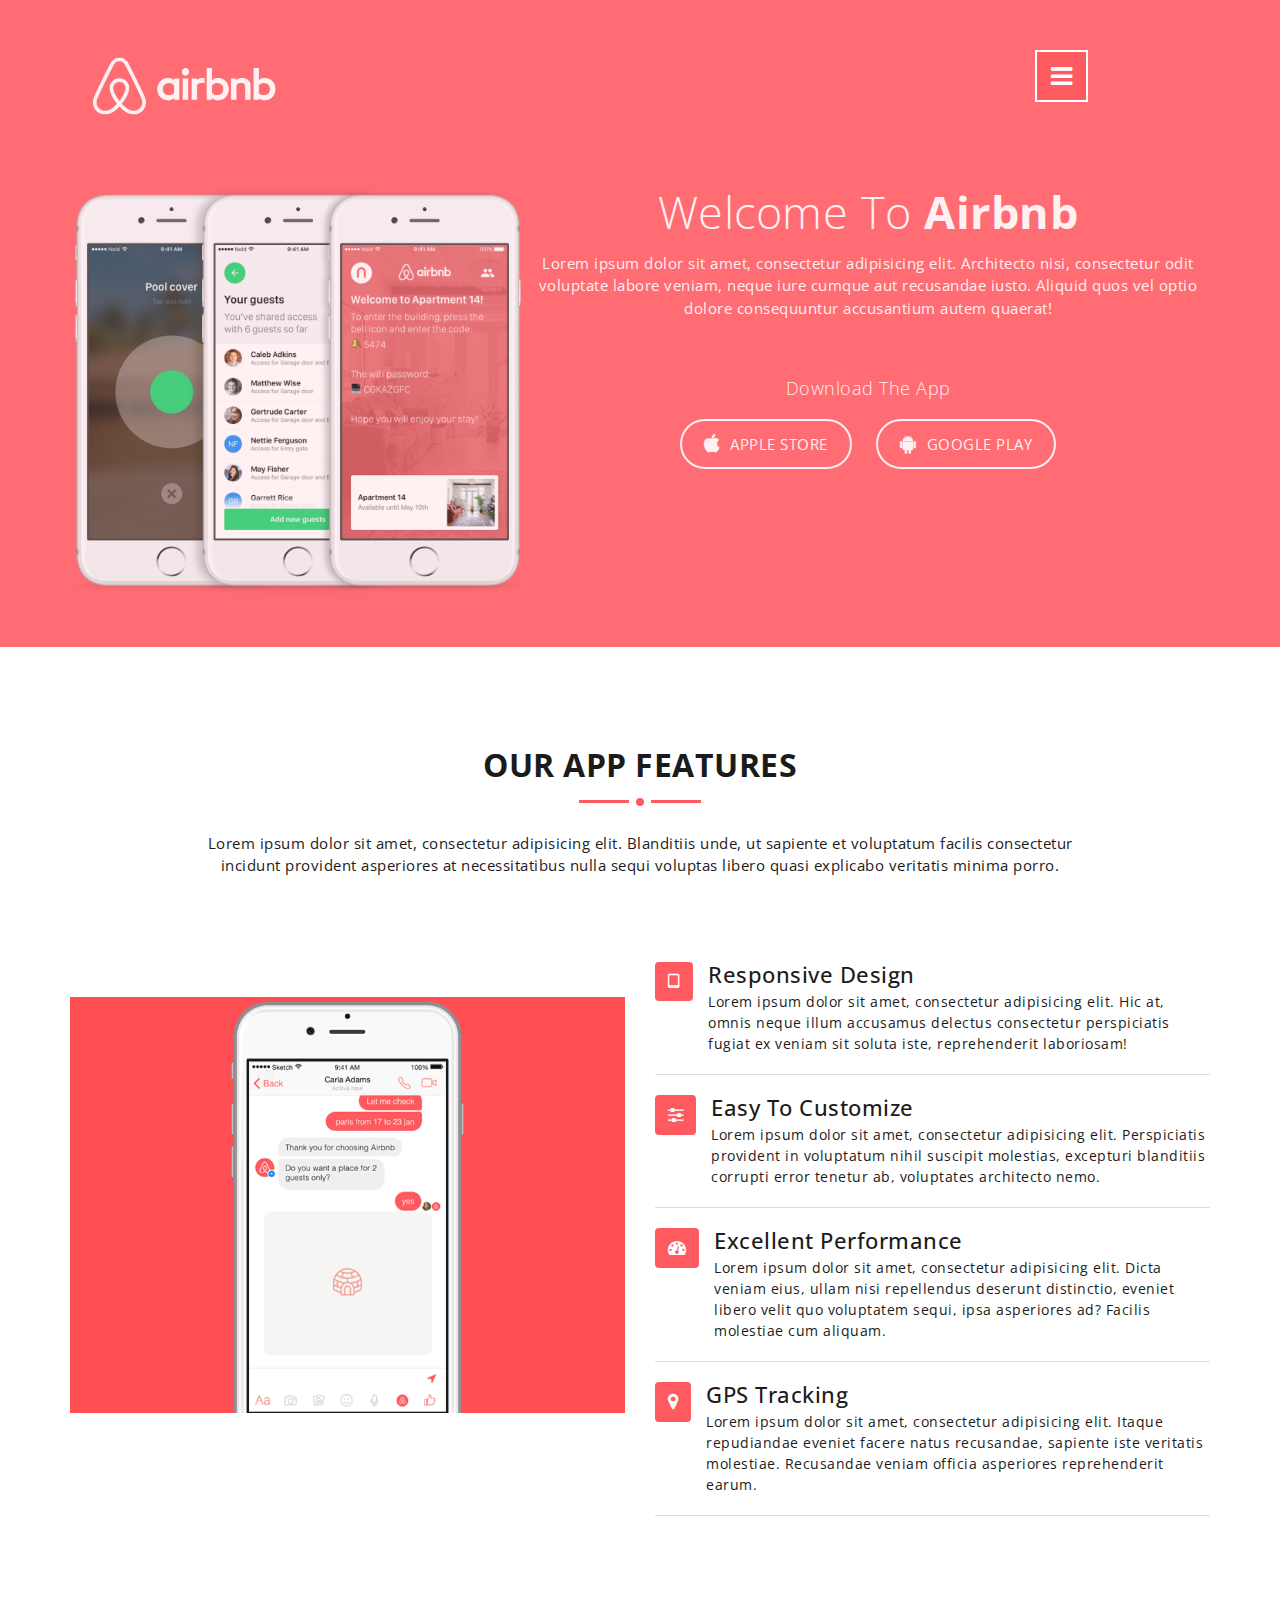
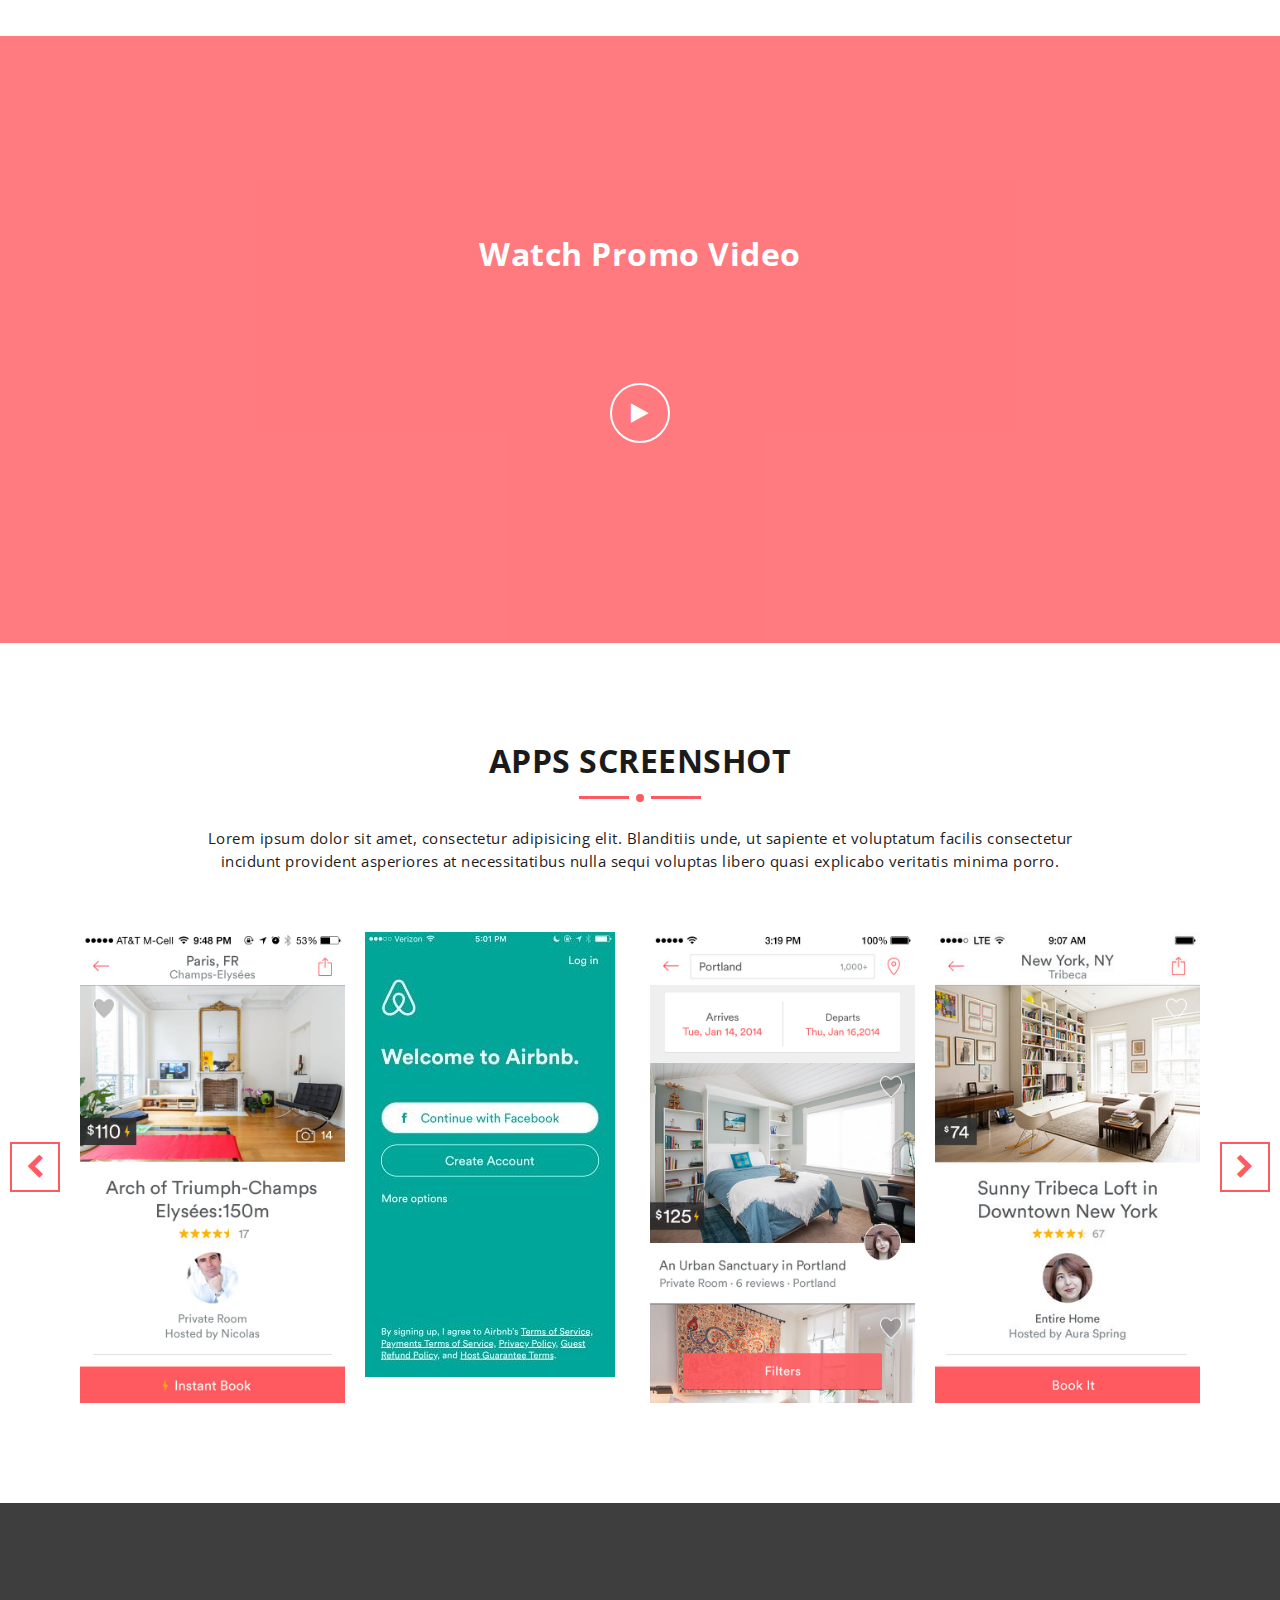
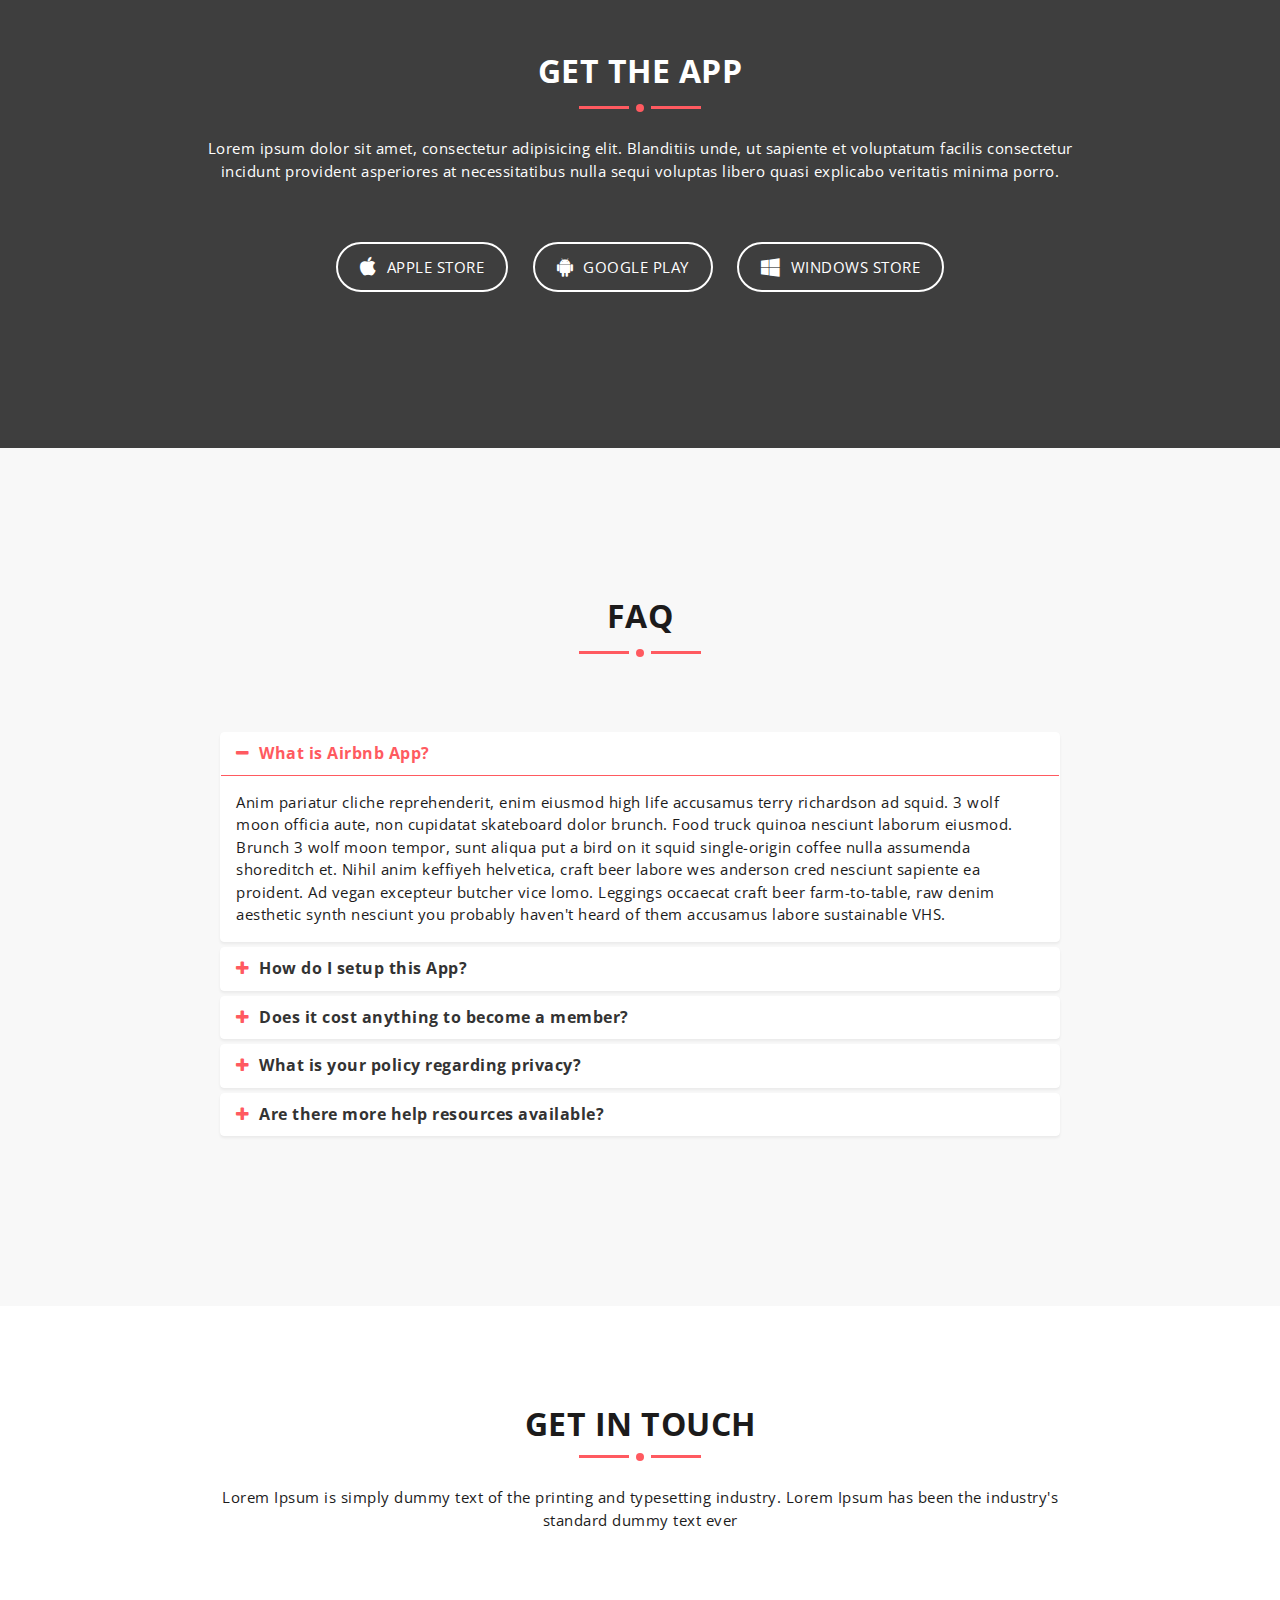
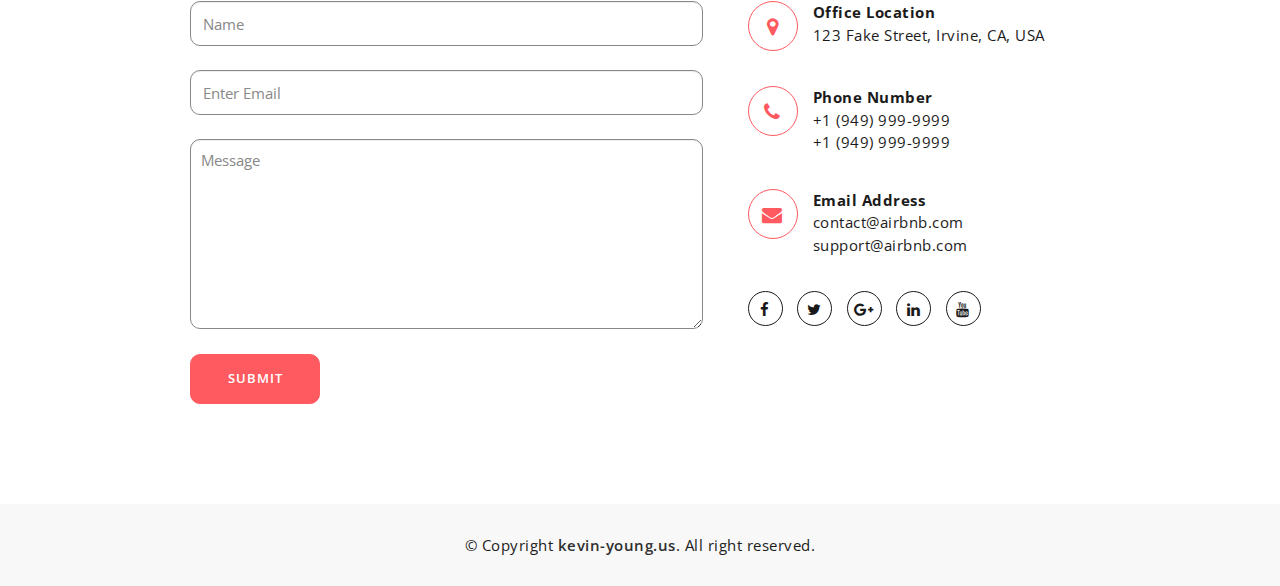
==== commit f8337f29: "js" ====
--- a/index.html
+++ b/index.html
@@ -524,4 +524,4 @@
 	
     
   </body>
-</html>
+</html>--- a/style.css
+++ b/style.css
@@ -685,9 +685,9 @@
 	display: block;
 }
 
-.video-iframe-area iframe {
-
-}
+/* .video-iframe-area iframe {
+
+} */
 
 
 
@@ -1126,7 +1126,6 @@
 
 .faq-content .panel-default > .panel-heading + .panel-collapse > .panel-body {
 	border-top-color: #ff5a60;
-
 }
 
 
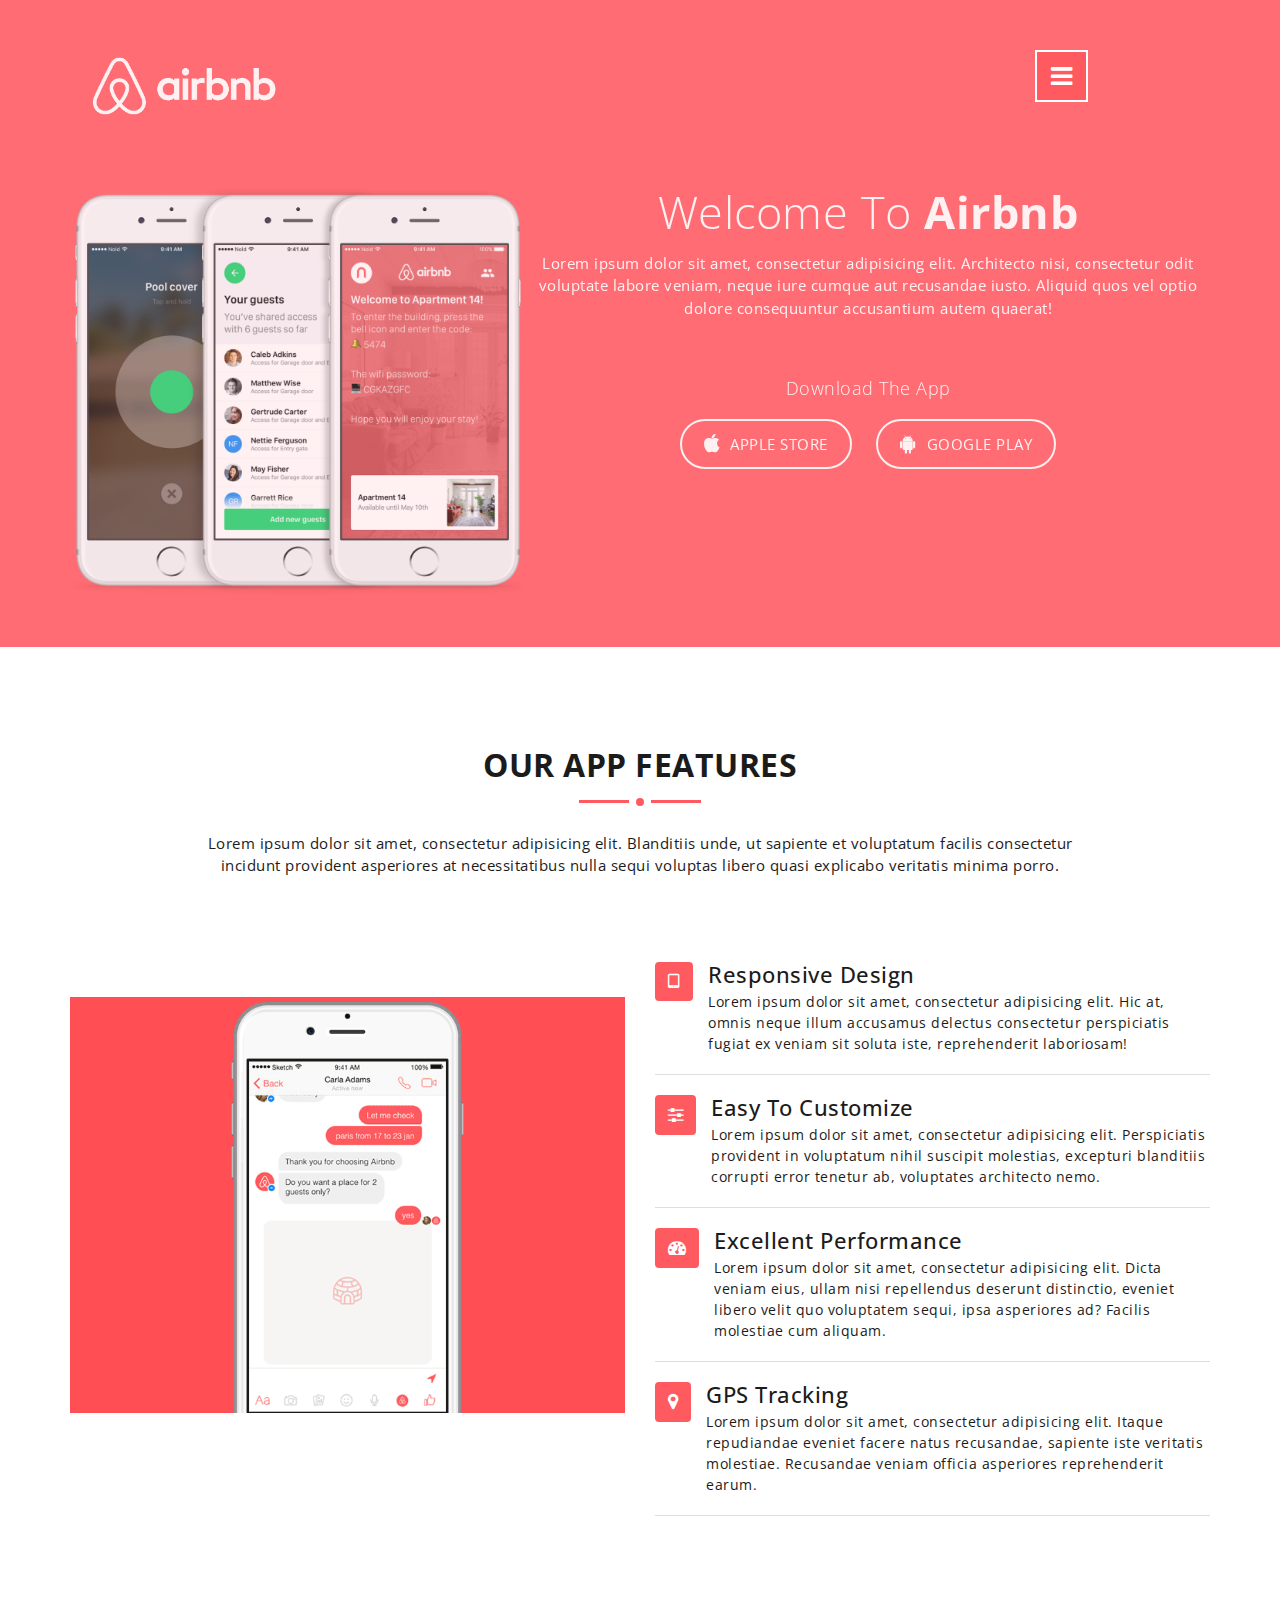
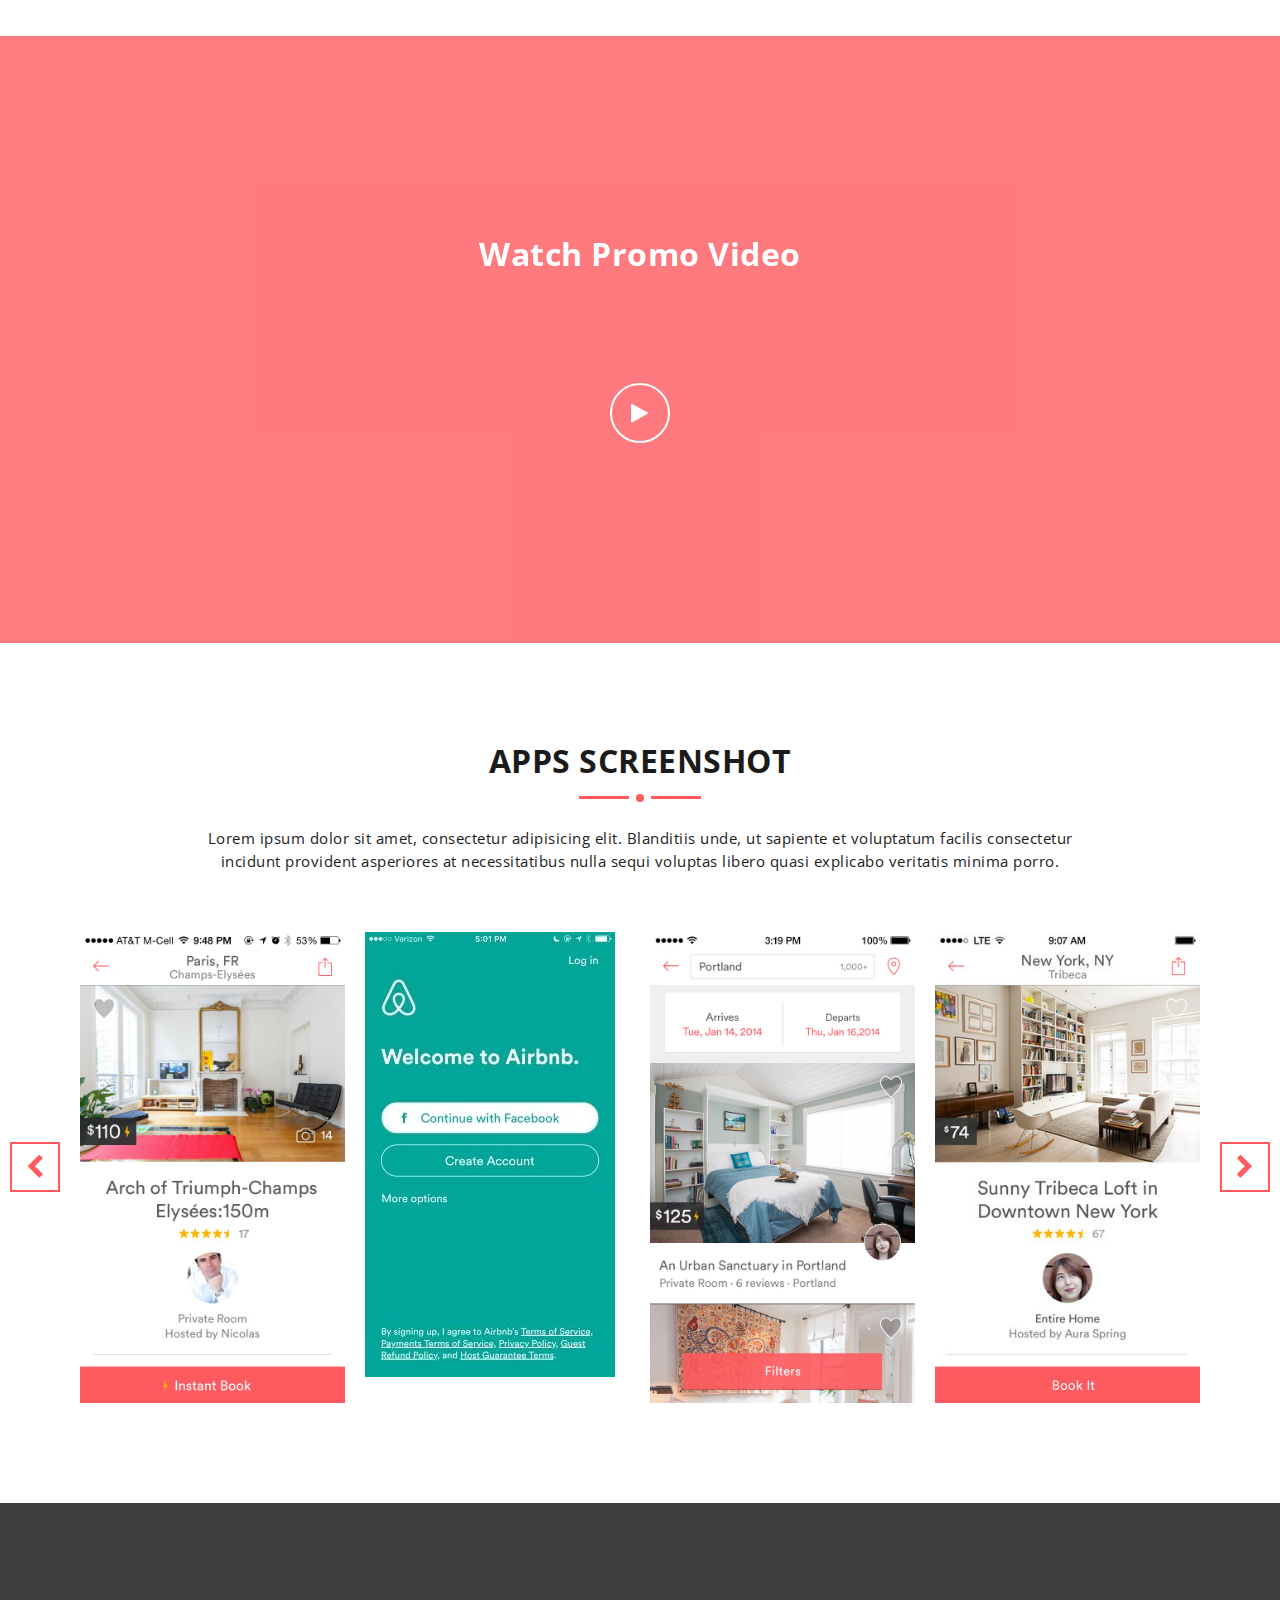
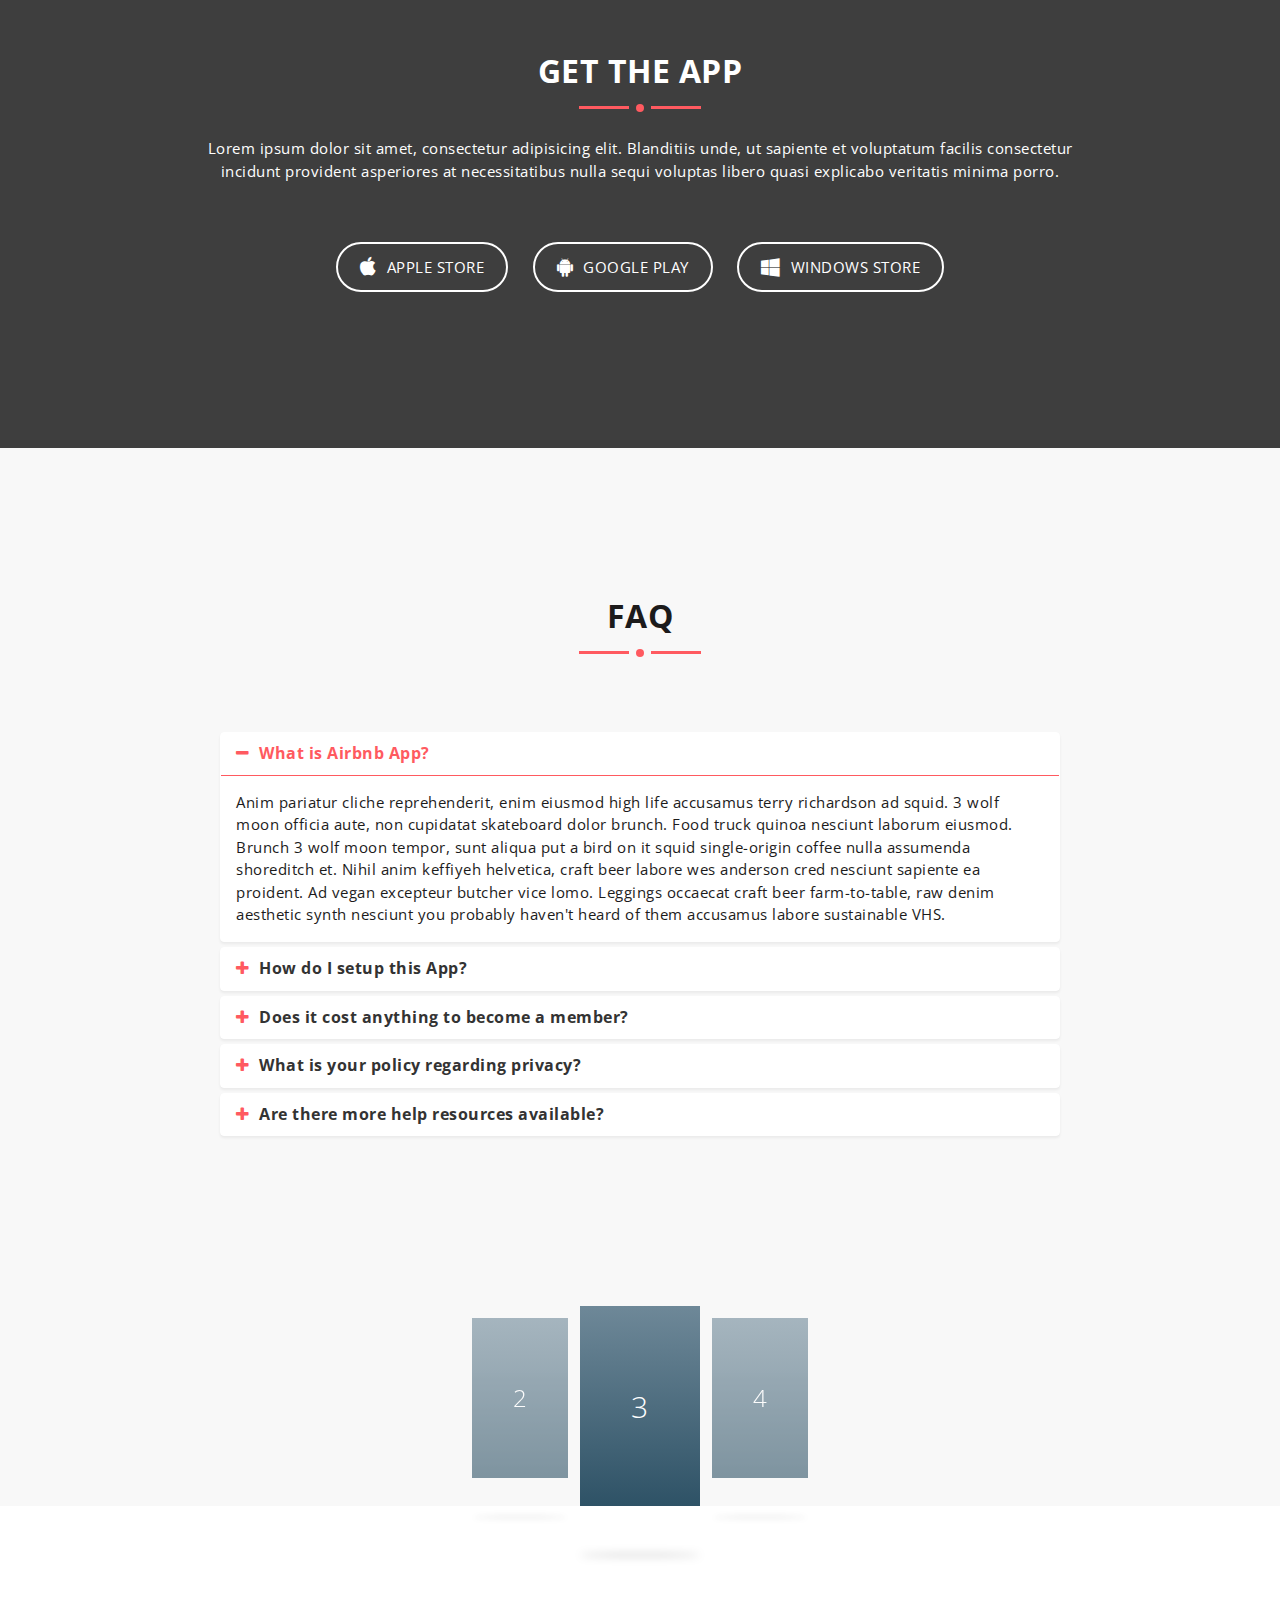
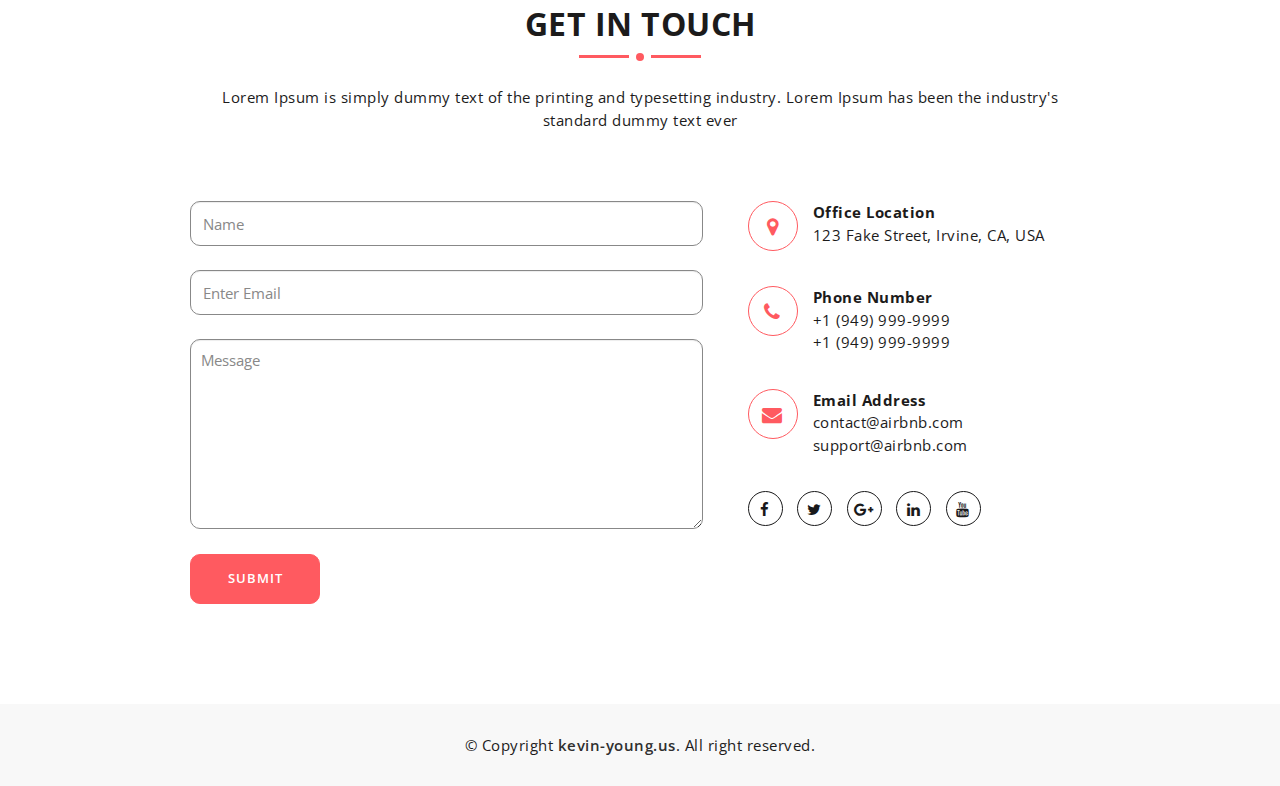
==== commit e0265d5a: "carousel complete" ====
--- a/index.html
+++ b/index.html
@@ -403,6 +403,17 @@
 					</div>
 				</div>
 			</div>
+			<div>
+				<section class= 'carousel-container'>
+				<div class="card-carousel">
+					<div class="my-card"></div>
+					<div class="my-card"></div>
+					<div class="my-card"></div>
+					<div class="my-card"></div>
+					<div class="my-card"></div>
+				</div>
+			</section>
+			</div>
 		</section>
 		<!-- End FAQ -->
 
@@ -514,14 +525,11 @@
     <script type="text/javascript" src="assets/js/slick.min.js"></script>
     <!-- Ajax contact form  -->
     <script type="text/javascript" src="assets/js/app.js"></script>
-  
-    
+
 	
     <!-- Custom js -->
 	<script type="text/javascript" src="assets/js/custom.js"></script>
 
-	
-	
     
   </body>
 </html>--- a/style.css
+++ b/style.css
@@ -16,13 +16,12 @@
 	margin: 0;
 }
 
-ul {
-	li {
+ul li {
 		list-style: disc;
 		font-size: 17px;
 		line-height: 1.59;
 	}
-}
+
 
 a { 
 	text-decoration: none;
@@ -1326,3 +1325,127 @@
 	}
 }
 
+
+
+
+
+
+
+
+
+/* JQUERY CAROUSEL */
+
+.card-carousel {
+	display: flex;
+	align-items: center;
+	justify-content: center;
+	position: relative;
+  }
+  
+  .card-carousel .my-card {
+	height: 20rem;
+	width: 12rem;
+	position: relative;
+	z-index: 1;
+	-webkit-transform: scale(0.6) translateY(-2rem);
+	transform: scale(0.6) translateY(-2rem);
+	opacity: 0;
+	cursor: pointer;
+	pointer-events: none;
+	background: #2e5266;
+	background: linear-gradient(to top, #2e5266, #6e8898);
+	transition: 1s;
+  }
+  
+  .card-carousel .my-card:after {
+	content: '';
+	position: absolute;
+	height: 2px;
+	width: 100%;
+	border-radius: 100%;
+	background-color: rgba(0,0,0,0.3);
+	bottom: -5rem;
+	-webkit-filter: blur(4px);
+	filter: blur(4px);
+  }
+  
+  .card-carousel .my-card.active {
+	z-index: 3;
+	-webkit-transform: scale(1) translateY(0) translateX(0);
+	transform: scale(1) translateY(0) translateX(0);
+	opacity: 1;
+	pointer-events: auto;
+	transition: 1s;
+  }
+  
+  .card-carousel .my-card.prev, .card-carousel .my-card.next {
+	z-index: 2;
+	-webkit-transform: scale(0.8) translateY(-1rem) translateX(0);
+	transform: scale(0.8) translateY(-1rem) translateX(0);
+	opacity: 0.6;
+	pointer-events: auto;
+	transition: 1s;
+  }
+
+
+
+  /* OWN CSS */
+  .card-carousel .my-card:nth-child(0):before {
+	content: '0';
+	position: absolute;
+	top: 50%;
+	left: 50%;
+	-webkit-transform: translateX(-50%) translateY(-50%);
+	transform: translateX(-50%) translateY(-50%);
+	font-size: 3rem;
+	font-weight: 300;
+	color: #fff;
+  }
+  
+  .card-carousel .my-card:nth-child(1):before {
+	content: '1';
+	position: absolute;
+	top: 50%;
+	left: 50%;
+	-webkit-transform: translateX(-50%) translateY(-50%);
+	transform: translateX(-50%) translateY(-50%);
+	font-size: 3rem;
+	font-weight: 300;
+	color: #fff;
+  }
+  
+  .card-carousel .my-card:nth-child(2):before {
+	content: '2';
+	position: absolute;
+	top: 50%;
+	left: 50%;
+	-webkit-transform: translateX(-50%) translateY(-50%);
+	transform: translateX(-50%) translateY(-50%);
+	font-size: 3rem;
+	font-weight: 300;
+	color: #fff;
+  }
+  
+  .card-carousel .my-card:nth-child(3):before {
+	content: '3';
+	position: absolute;
+	top: 50%;
+	left: 50%;
+	-webkit-transform: translateX(-50%) translateY(-50%);
+	transform: translateX(-50%) translateY(-50%);
+	font-size: 3rem;
+	font-weight: 300;
+	color: #fff;
+  }
+  
+  .card-carousel .my-card:nth-child(4):before {
+	content: '4';
+	position: absolute;
+	top: 50%;
+	left: 50%;
+	-webkit-transform: translateX(-50%) translateY(-50%);
+	transform: translateX(-50%) translateY(-50%);
+	font-size: 3rem;
+	font-weight: 300;
+	color: #fff;
+  }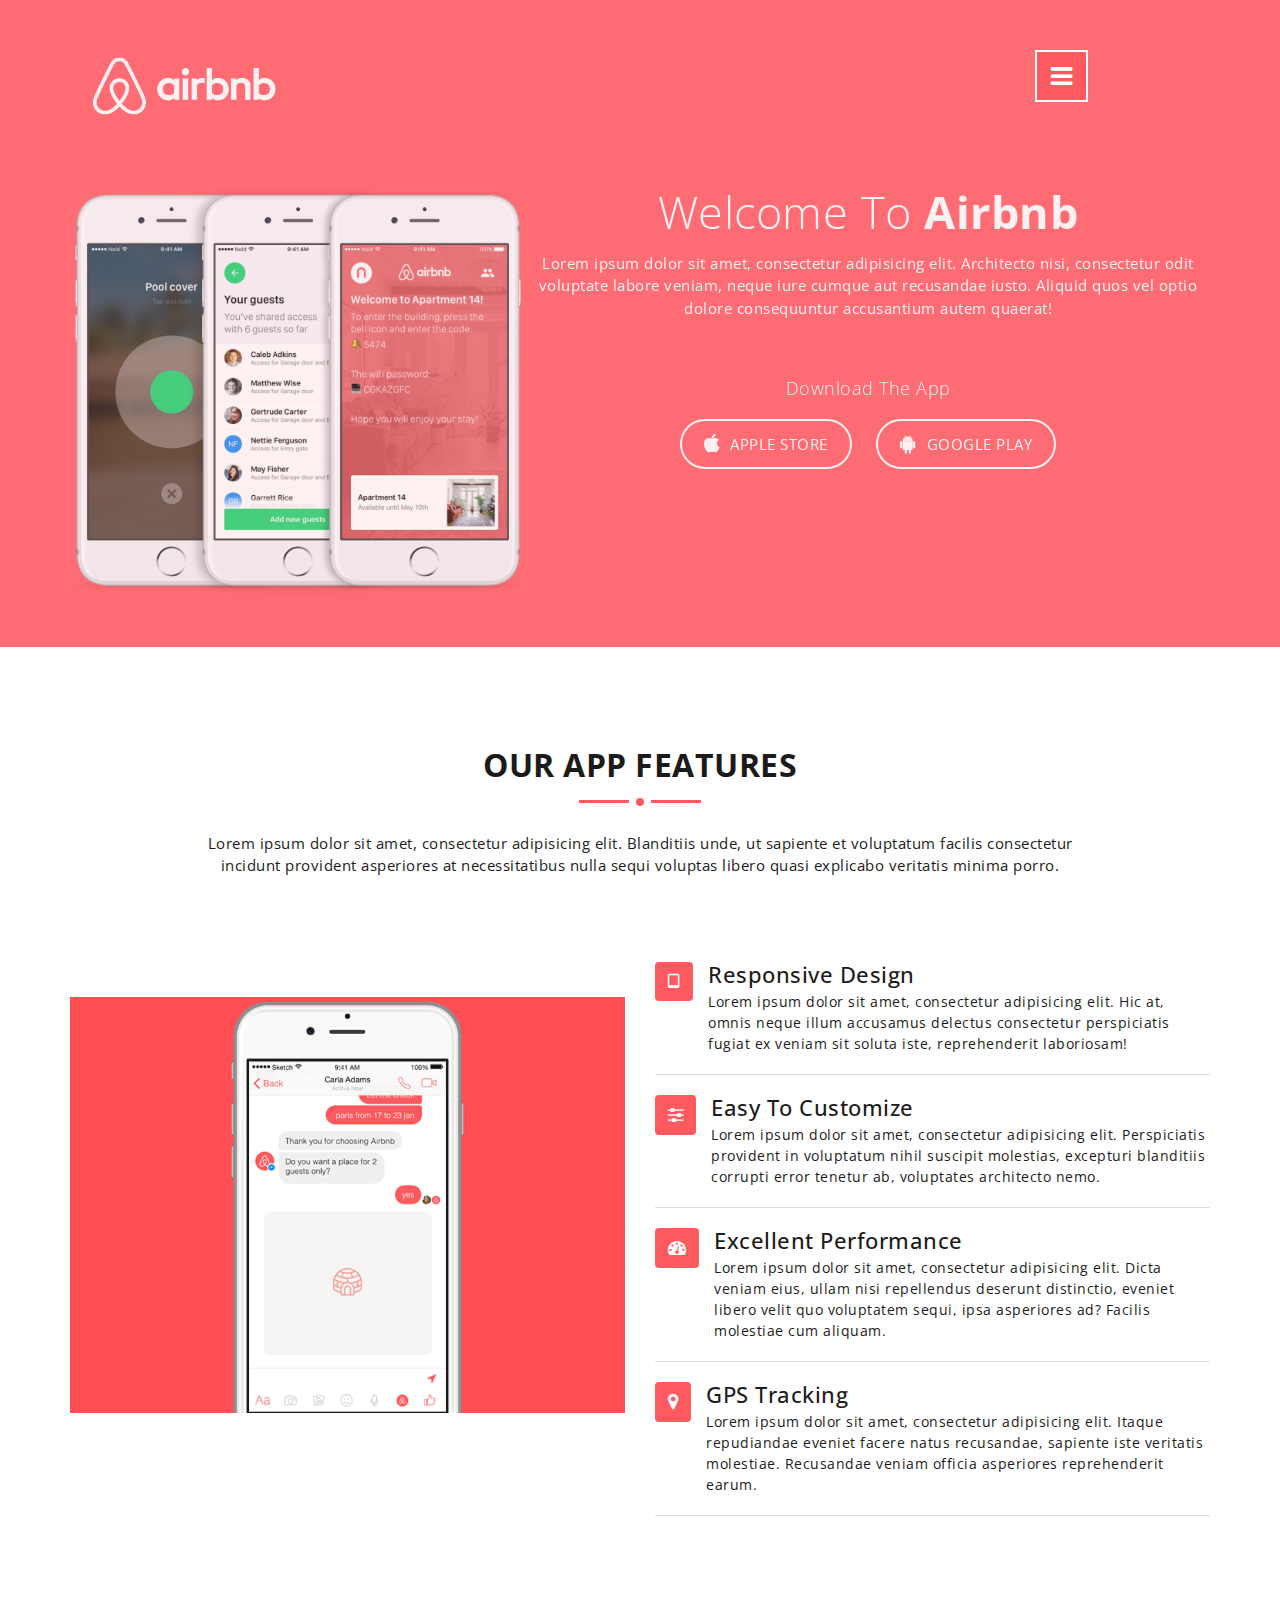
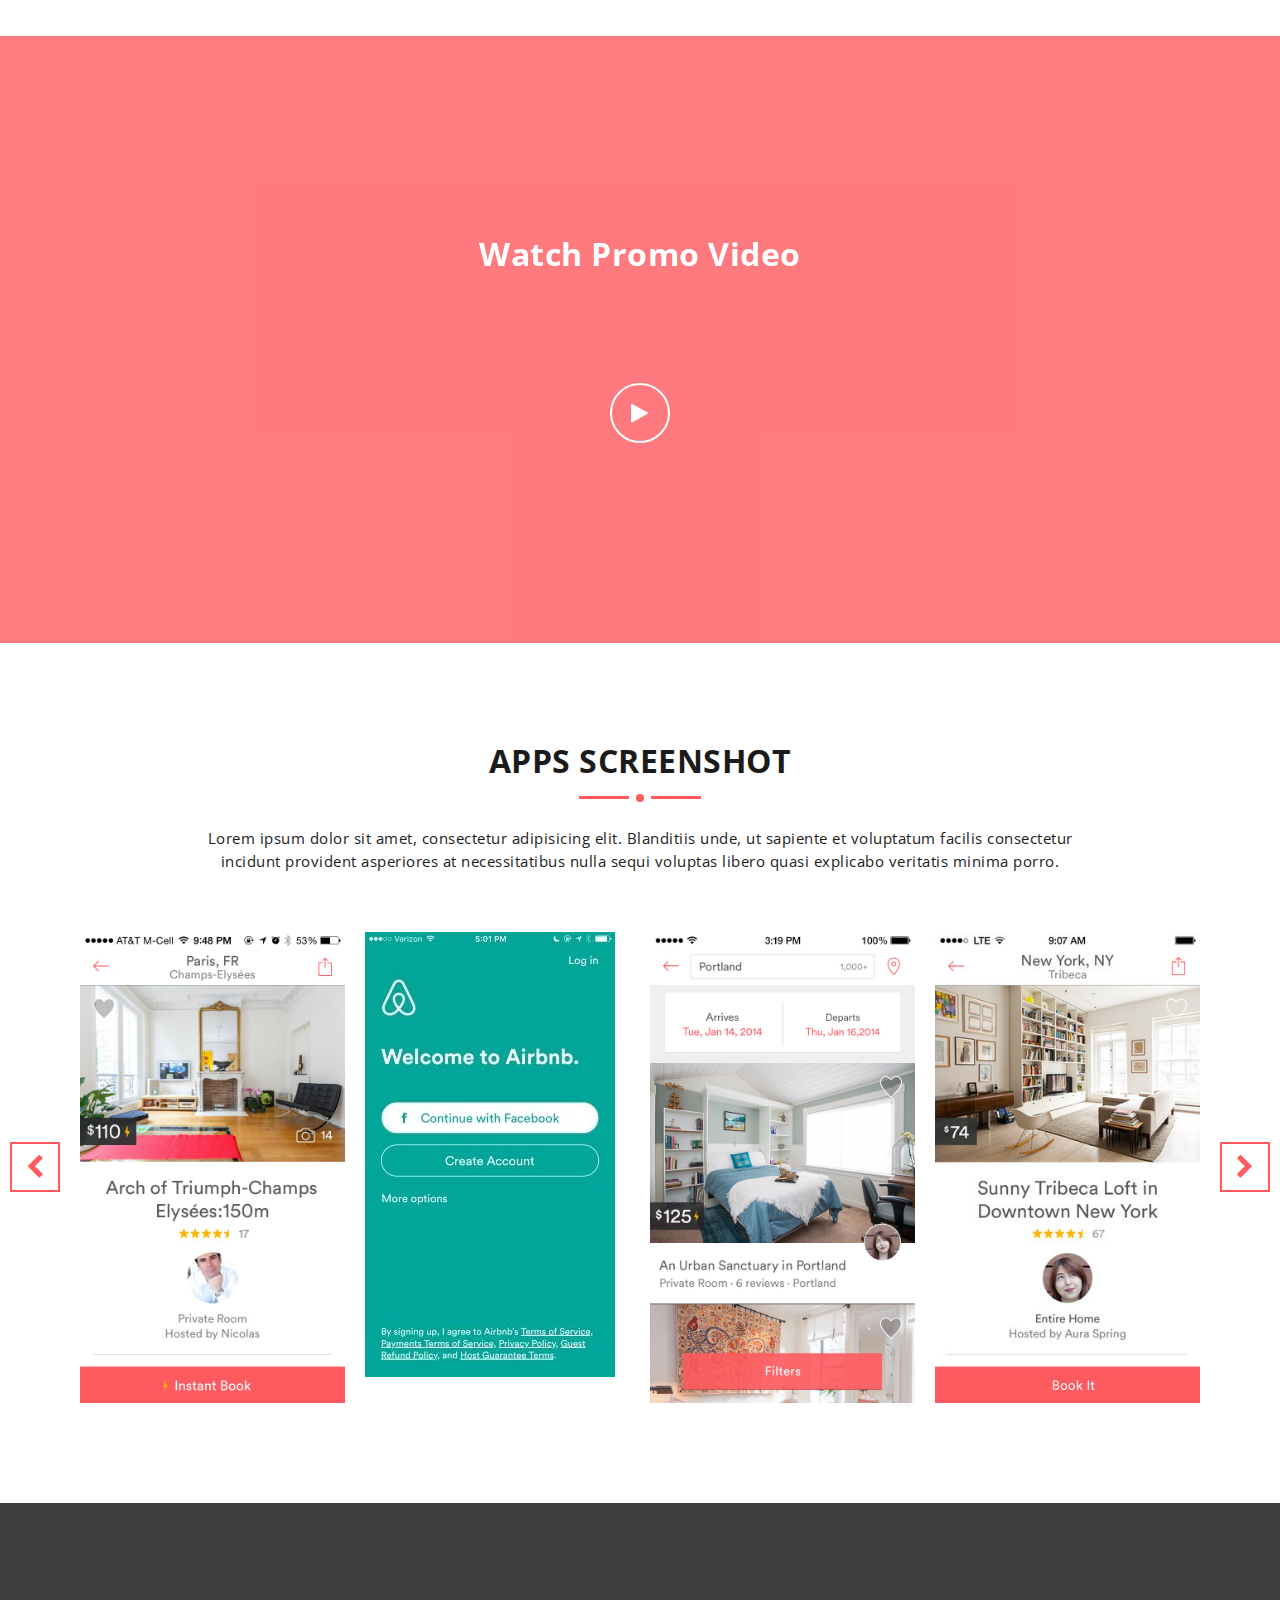
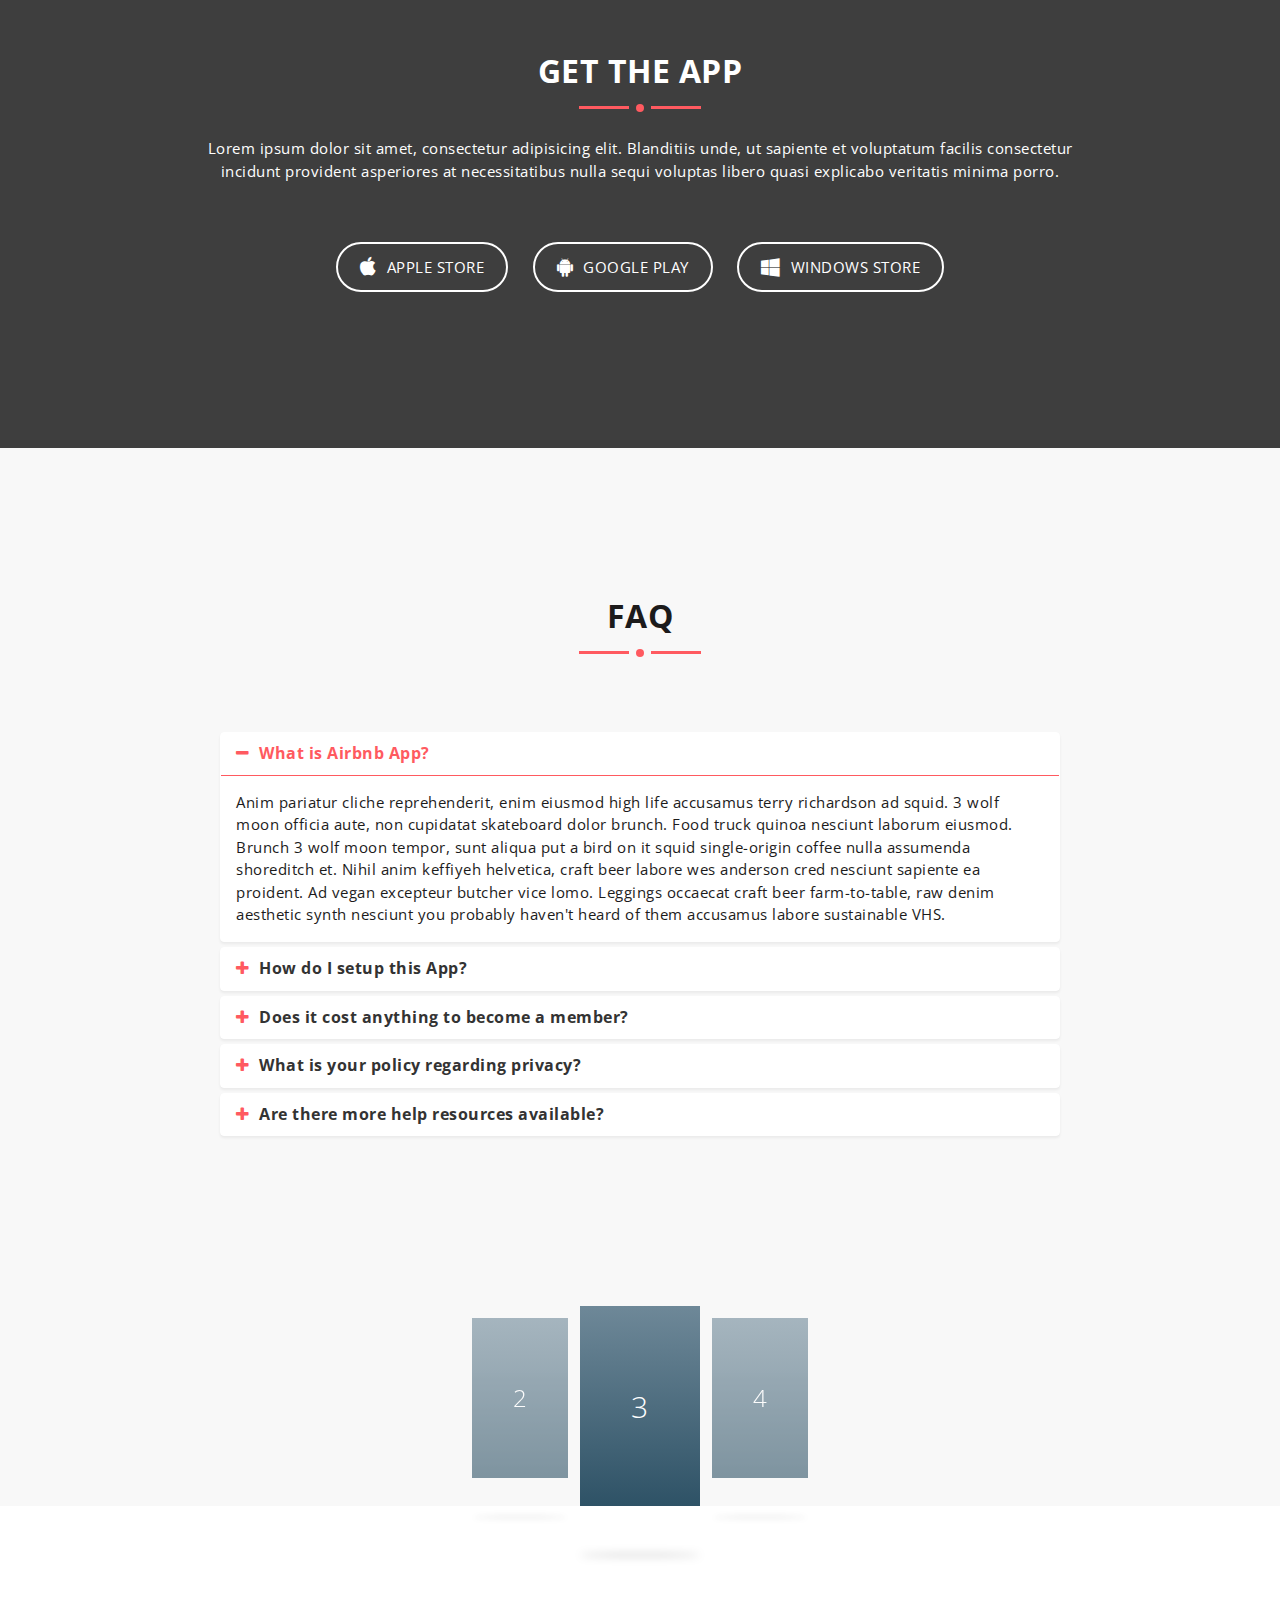
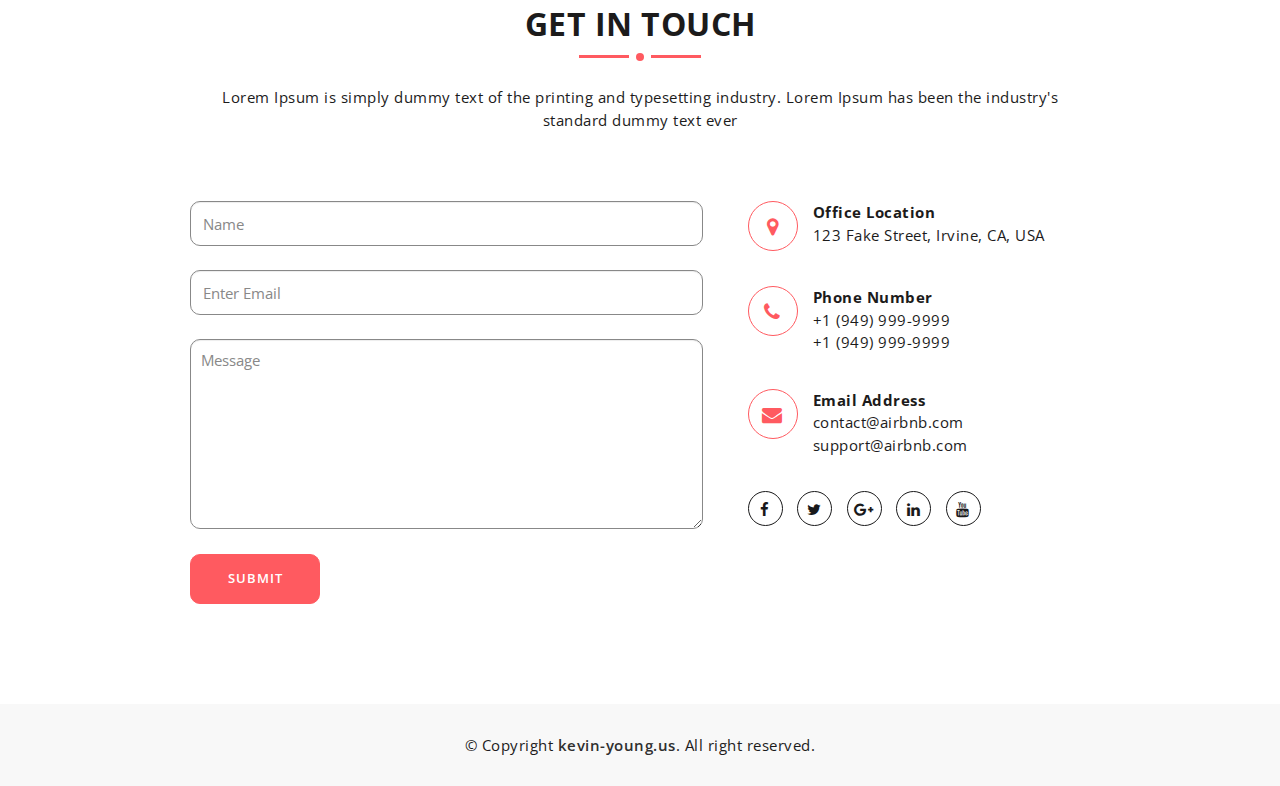
==== commit 07edf704: "spacing" ====
--- a/index.html
+++ b/index.html
@@ -530,6 +530,5 @@
     <!-- Custom js -->
 	<script type="text/javascript" src="assets/js/custom.js"></script>
 
-    
   </body>
 </html>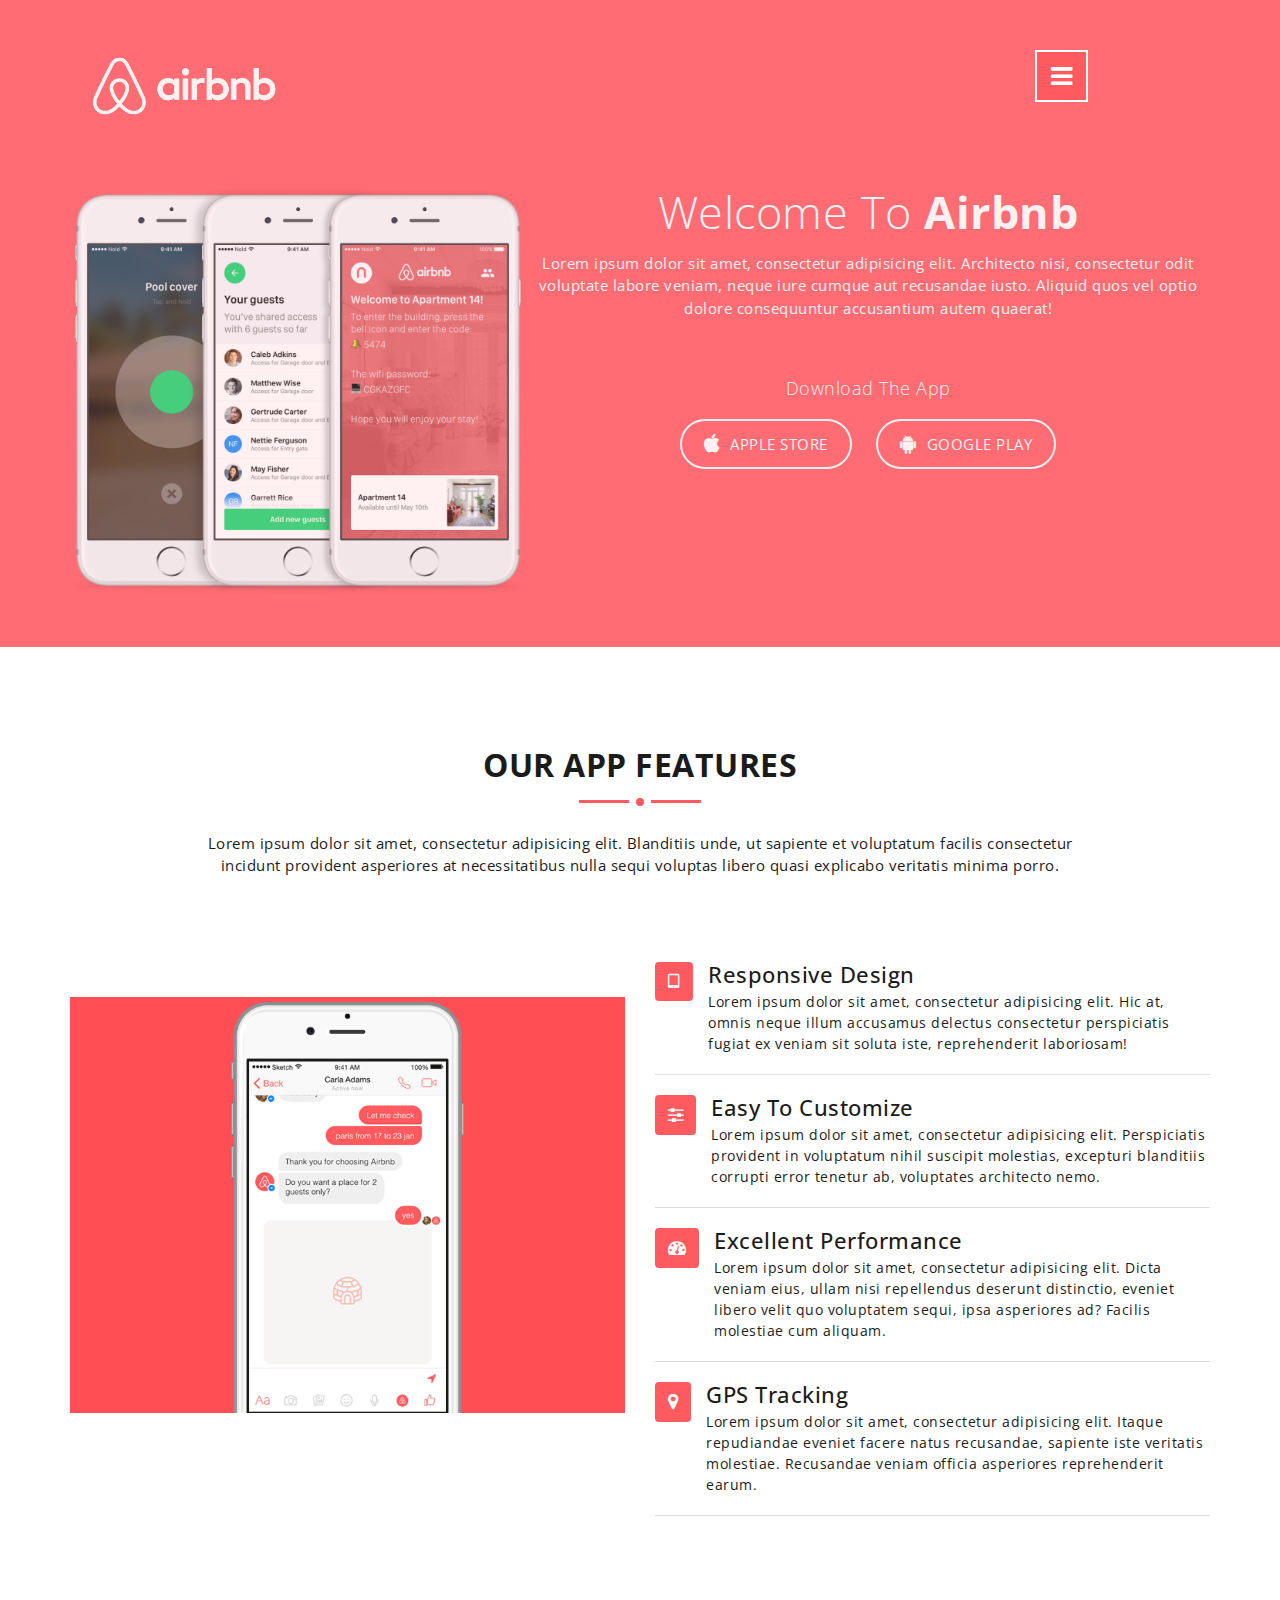
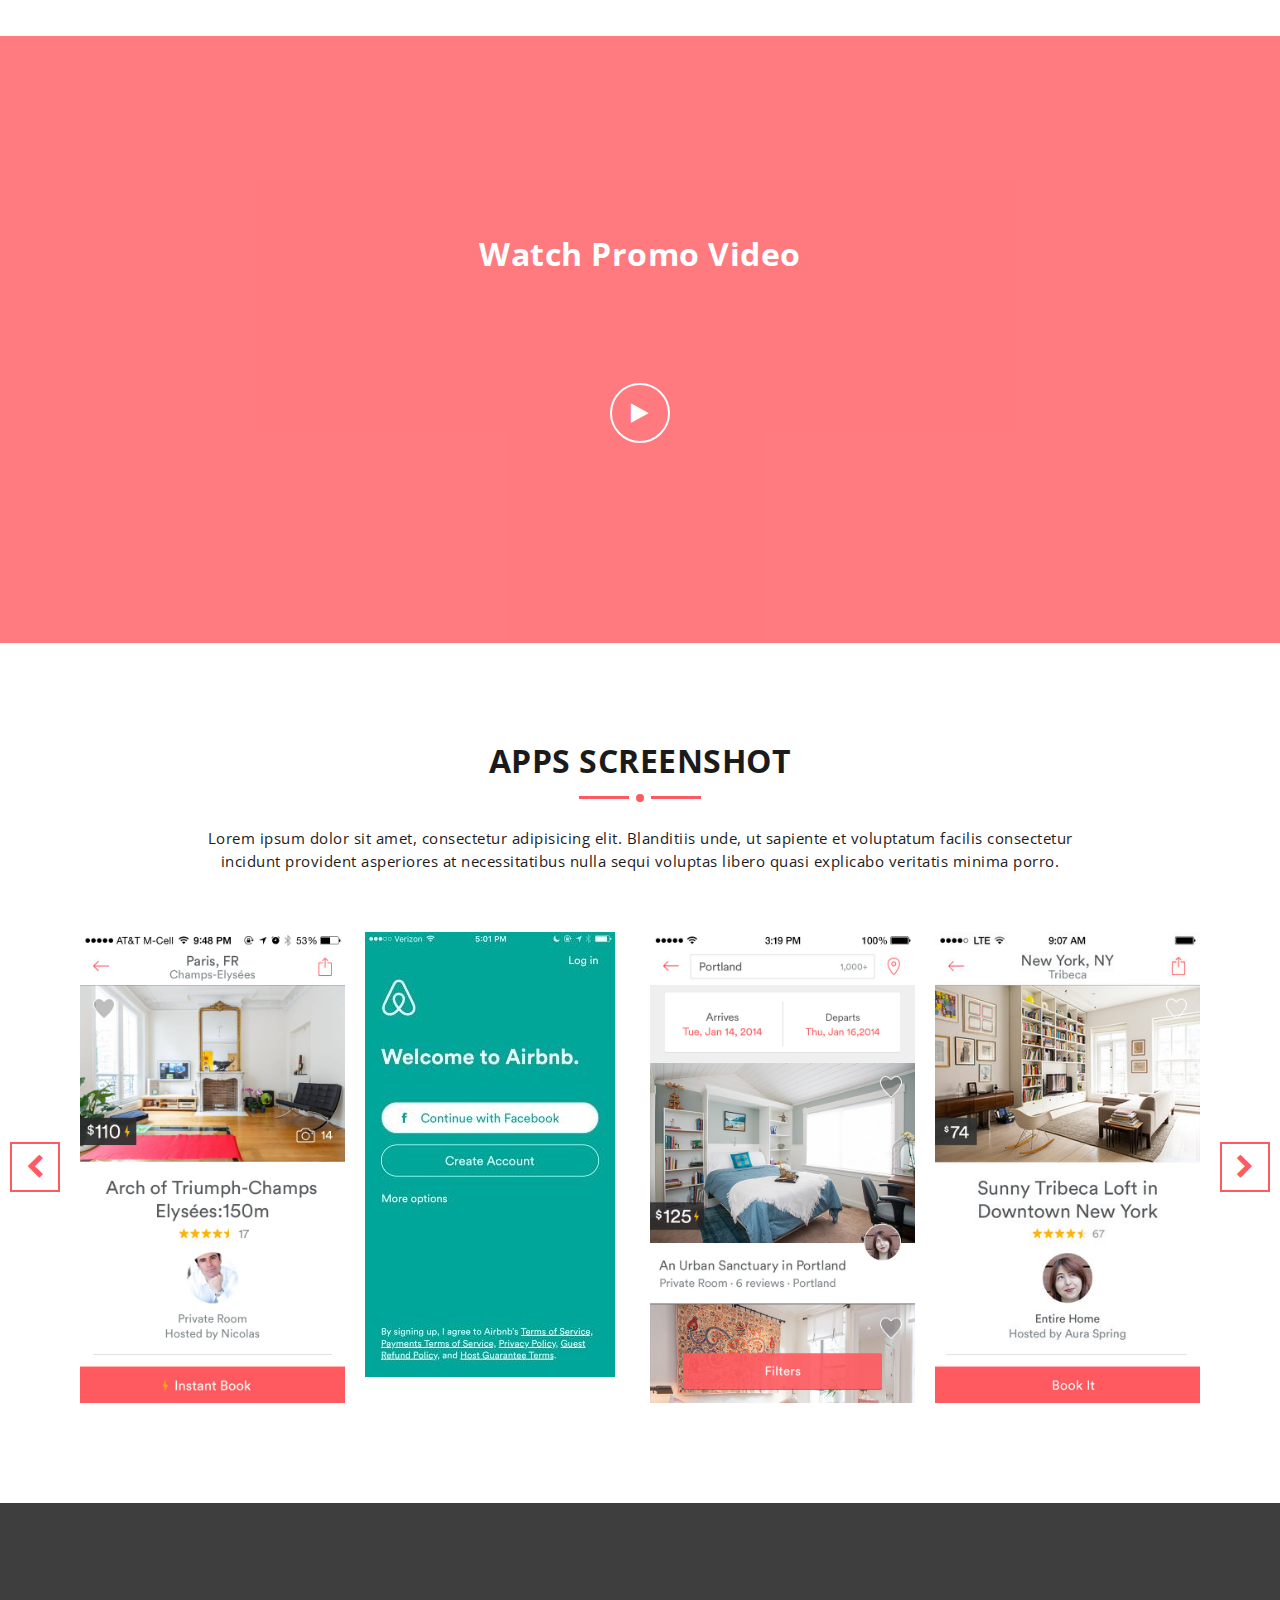
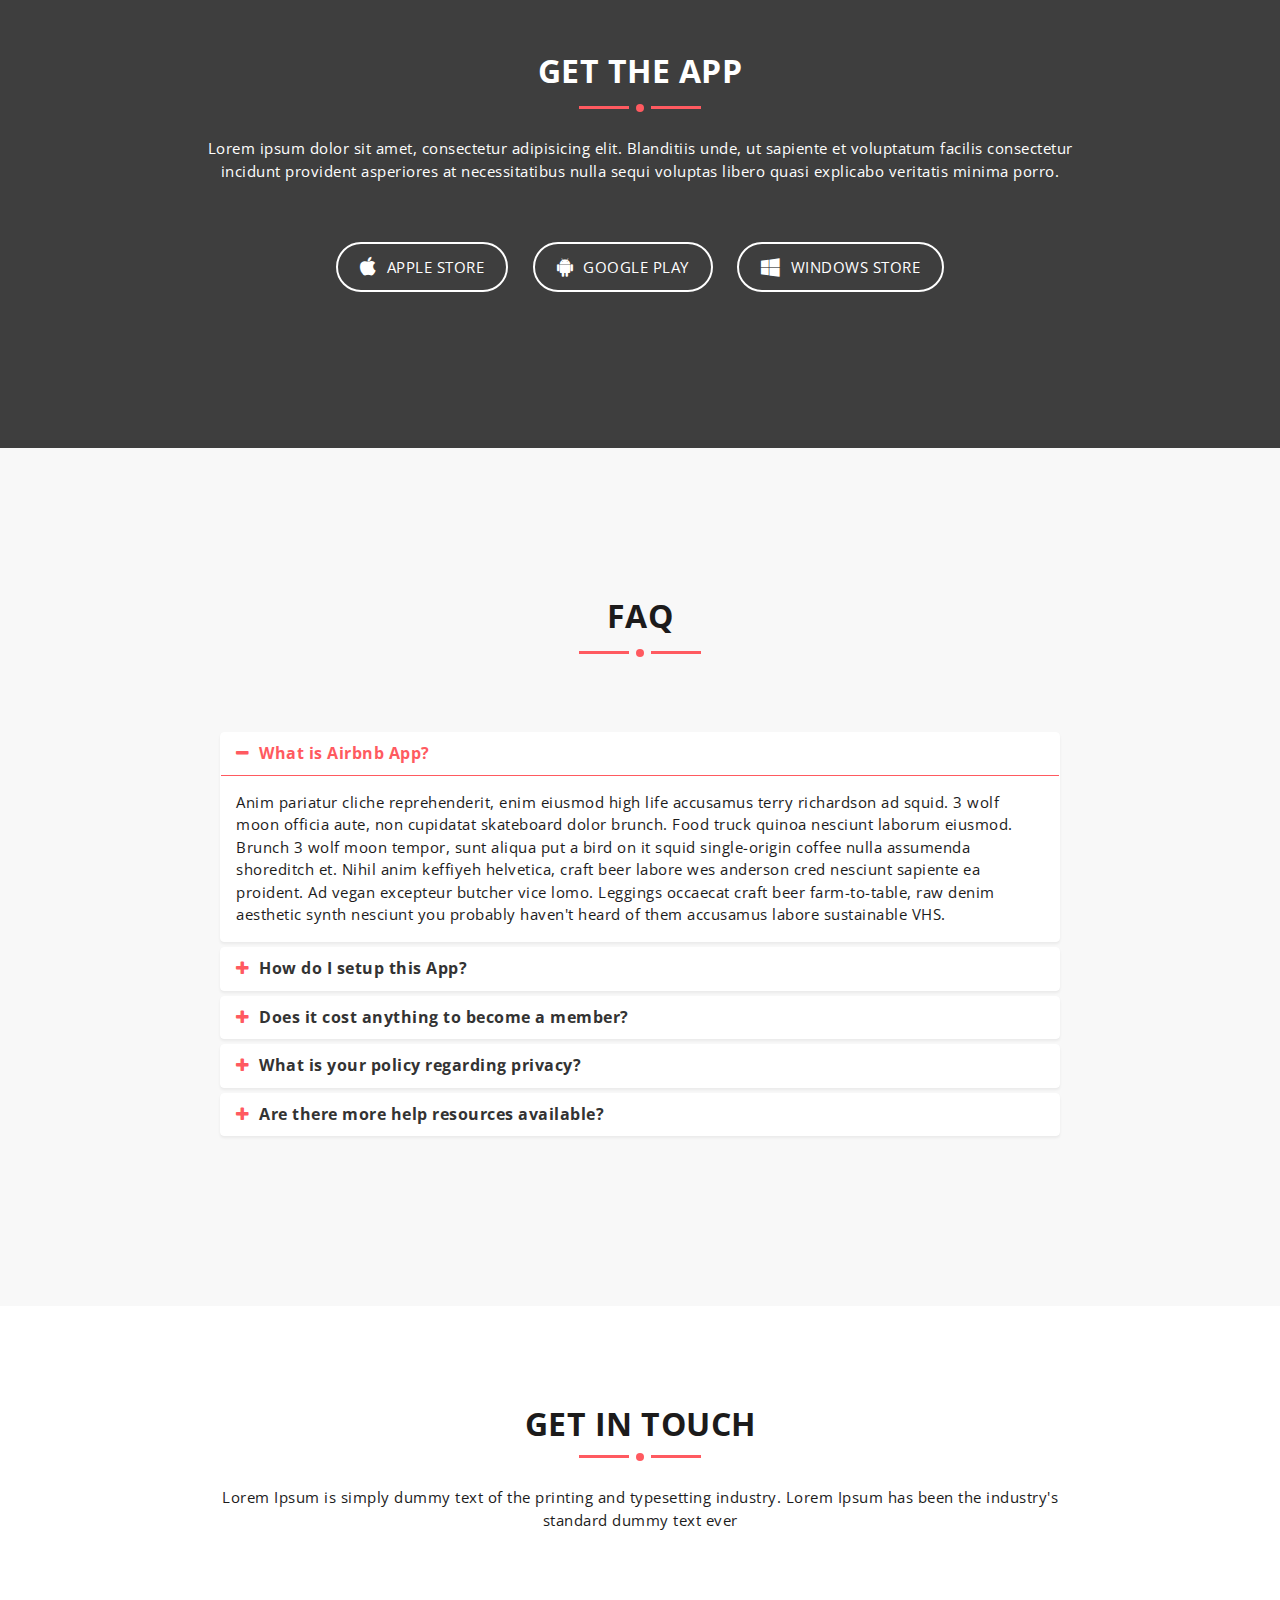
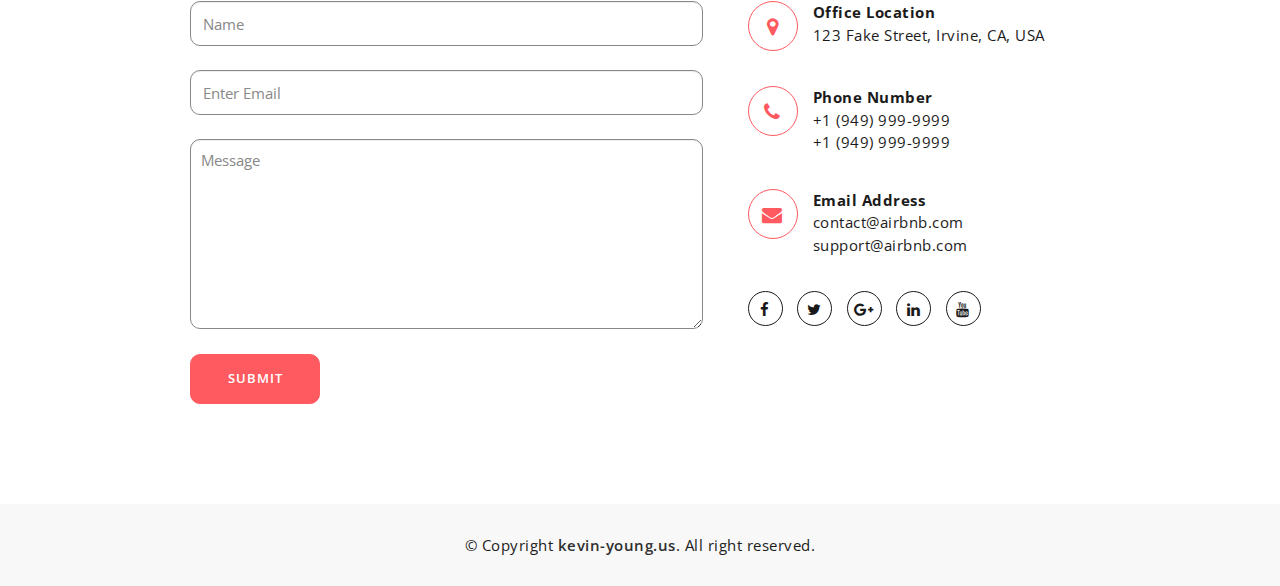
==== commit ac5ee919: "Update index.html" ====
--- a/index.html
+++ b/index.html
@@ -17,7 +17,6 @@
     <link href="style.css" rel="stylesheet">
     <!-- Open Sans for body and title font -->
 	<link href="https://fonts.googleapis.com/css?family=Open+Sans:300,400,400i,600,700,800" rel="stylesheet">
- 
   </head>
   <body>
   	<!-- Start Header -->
@@ -403,17 +402,6 @@
 					</div>
 				</div>
 			</div>
-			<div>
-				<section class= 'carousel-container'>
-				<div class="card-carousel">
-					<div class="my-card"></div>
-					<div class="my-card"></div>
-					<div class="my-card"></div>
-					<div class="my-card"></div>
-					<div class="my-card"></div>
-				</div>
-			</section>
-			</div>
 		</section>
 		<!-- End FAQ -->
 
@@ -525,10 +513,14 @@
     <script type="text/javascript" src="assets/js/slick.min.js"></script>
     <!-- Ajax contact form  -->
     <script type="text/javascript" src="assets/js/app.js"></script>
-
+  
+    
 	
     <!-- Custom js -->
 	<script type="text/javascript" src="assets/js/custom.js"></script>
 
+	
+	
+    
   </body>
-</html>+</html>
--- a/style.css
+++ b/style.css
@@ -34,12 +34,7 @@
 	text-decoration: none;
 }
 
-h1,
-h2,
-h3,
-h4,
-h5,
-h6 {
+h1, h2, h3, h4, h5, h6 {
 	font-family: 'Open Sans', sans-serif;
 	font-weight: 700;
 	margin-top: 0;
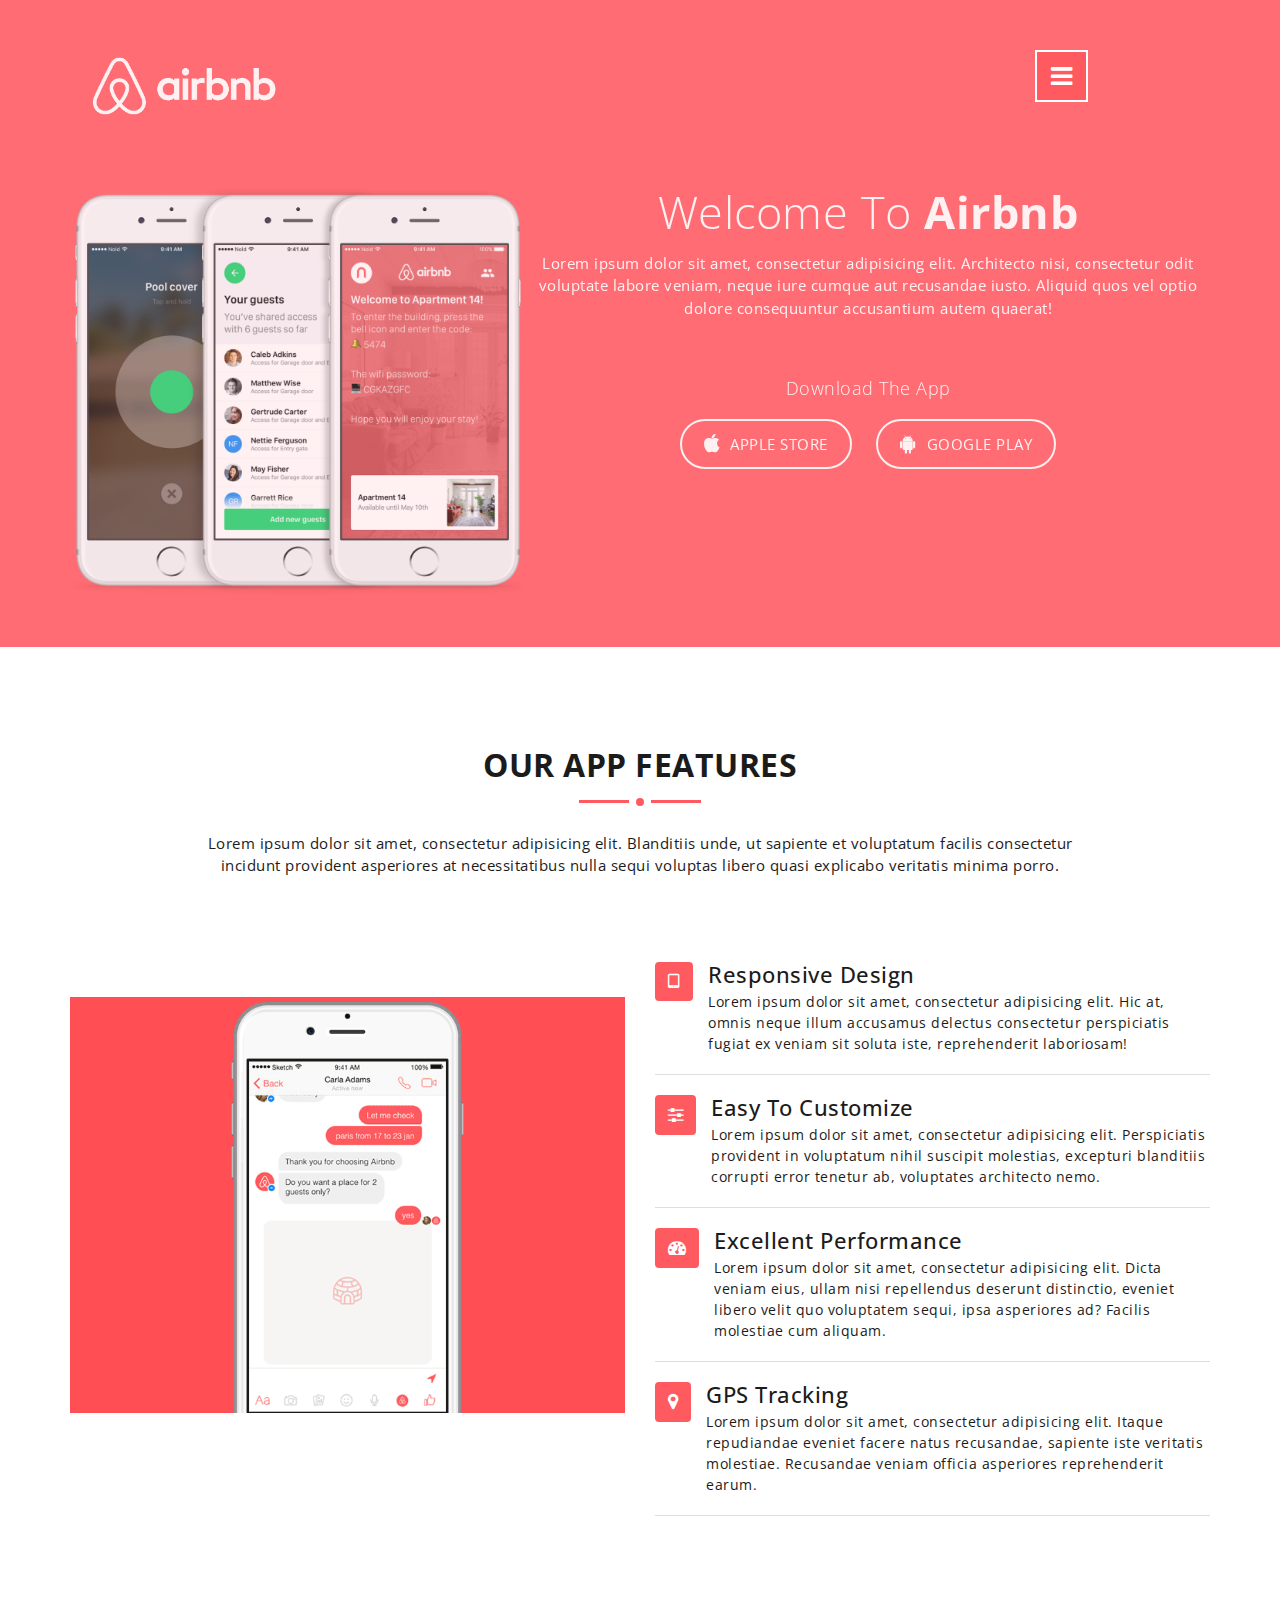
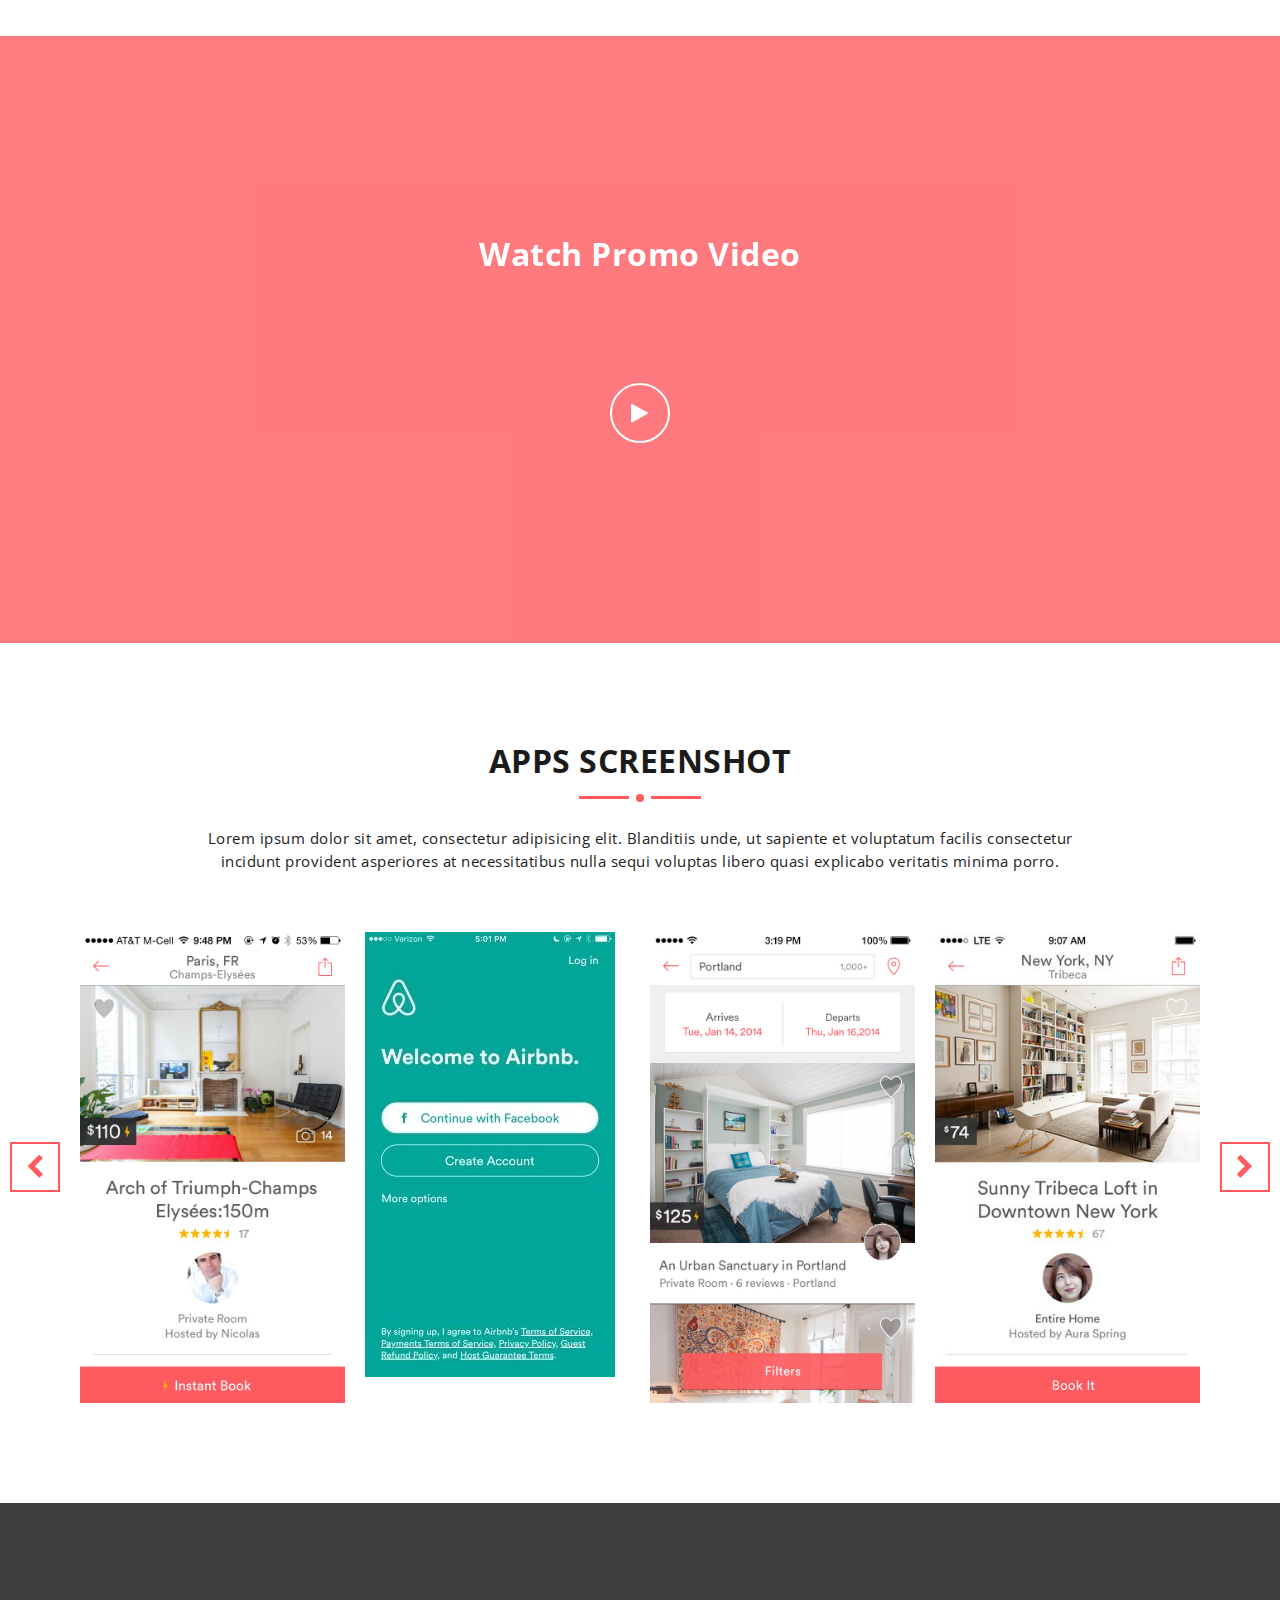
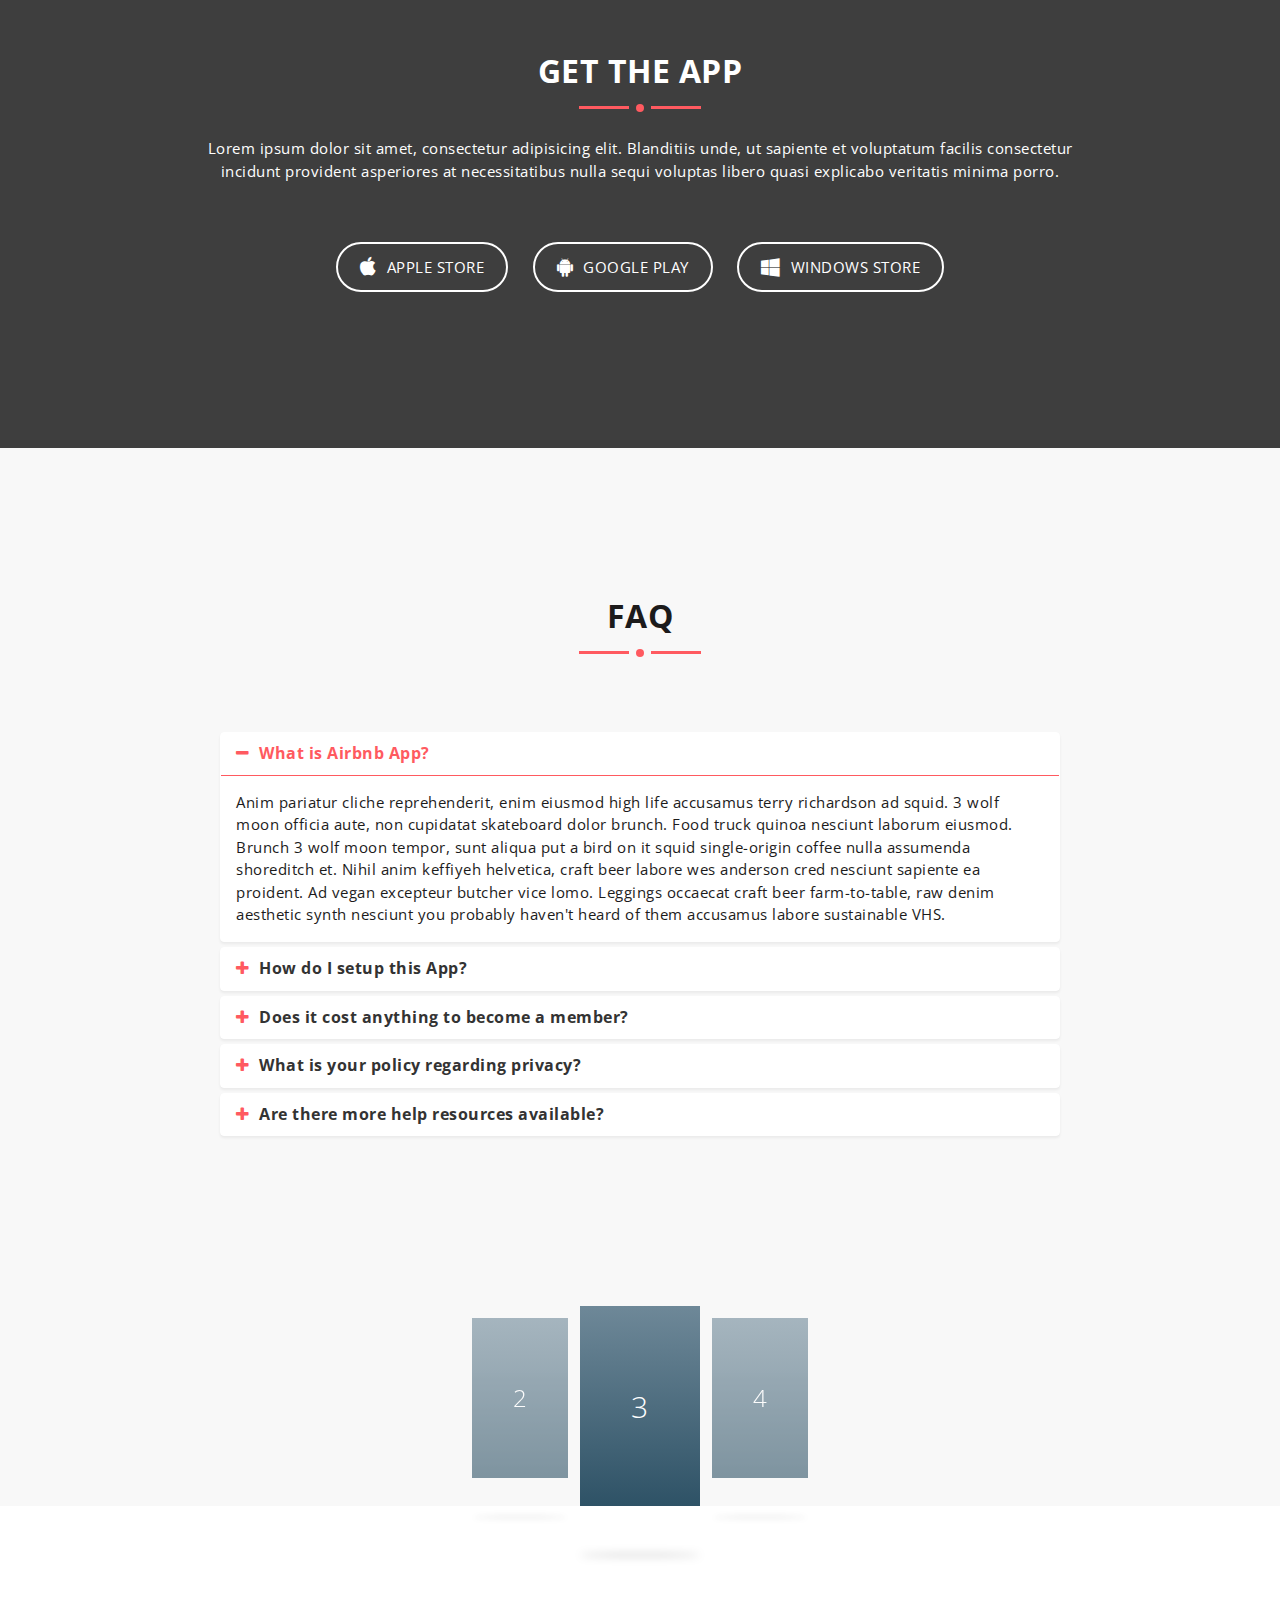
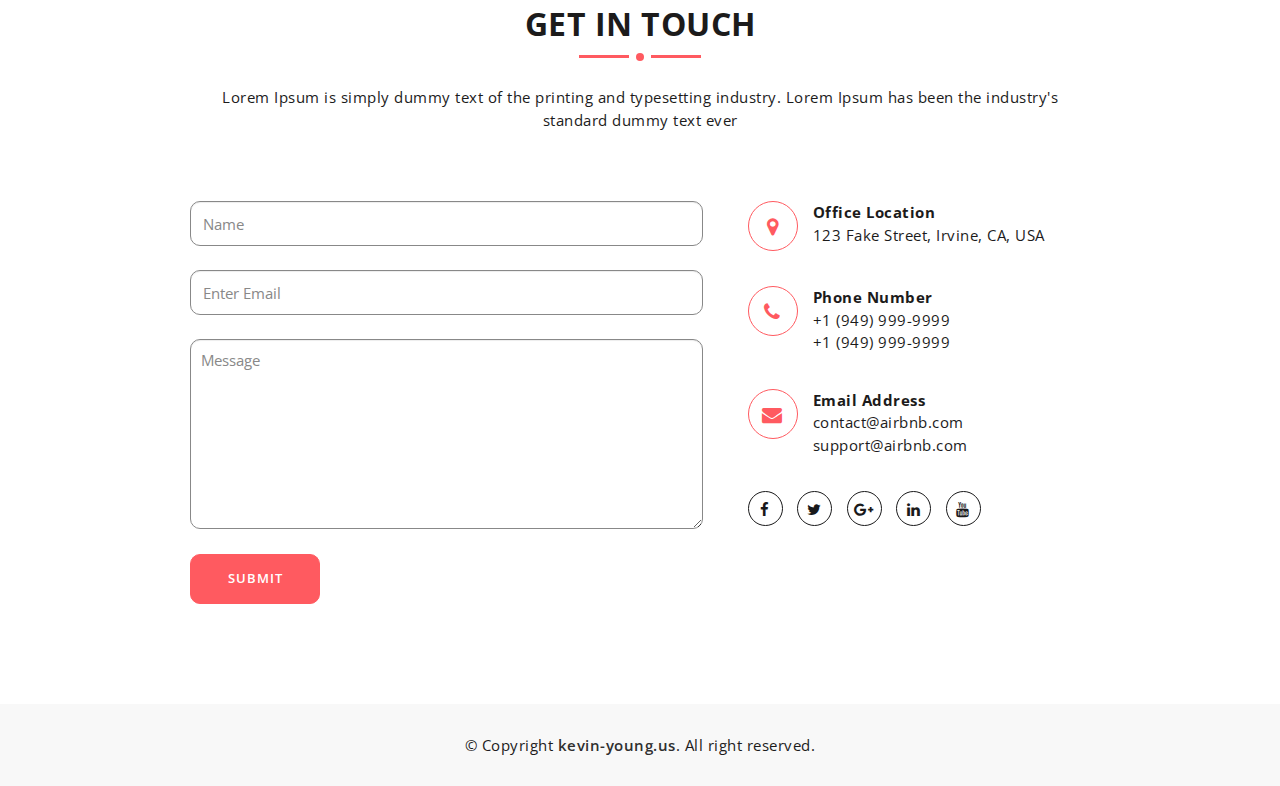
==== commit 54ef4220: "Merge pull request #15 from KYoung3212/mu-classes" ====
--- a/index.html
+++ b/index.html
@@ -402,6 +402,17 @@
 					</div>
 				</div>
 			</div>
+			<div>
+				<section class= 'carousel-container'>
+				<div class="card-carousel">
+					<div class="my-card"></div>
+					<div class="my-card"></div>
+					<div class="my-card"></div>
+					<div class="my-card"></div>
+					<div class="my-card"></div>
+				</div>
+			</section>
+			</div>
 		</section>
 		<!-- End FAQ -->
 
@@ -513,14 +524,10 @@
     <script type="text/javascript" src="assets/js/slick.min.js"></script>
     <!-- Ajax contact form  -->
     <script type="text/javascript" src="assets/js/app.js"></script>
-  
-    
+
 	
     <!-- Custom js -->
 	<script type="text/javascript" src="assets/js/custom.js"></script>
 
-	
-	
-    
   </body>
 </html>
